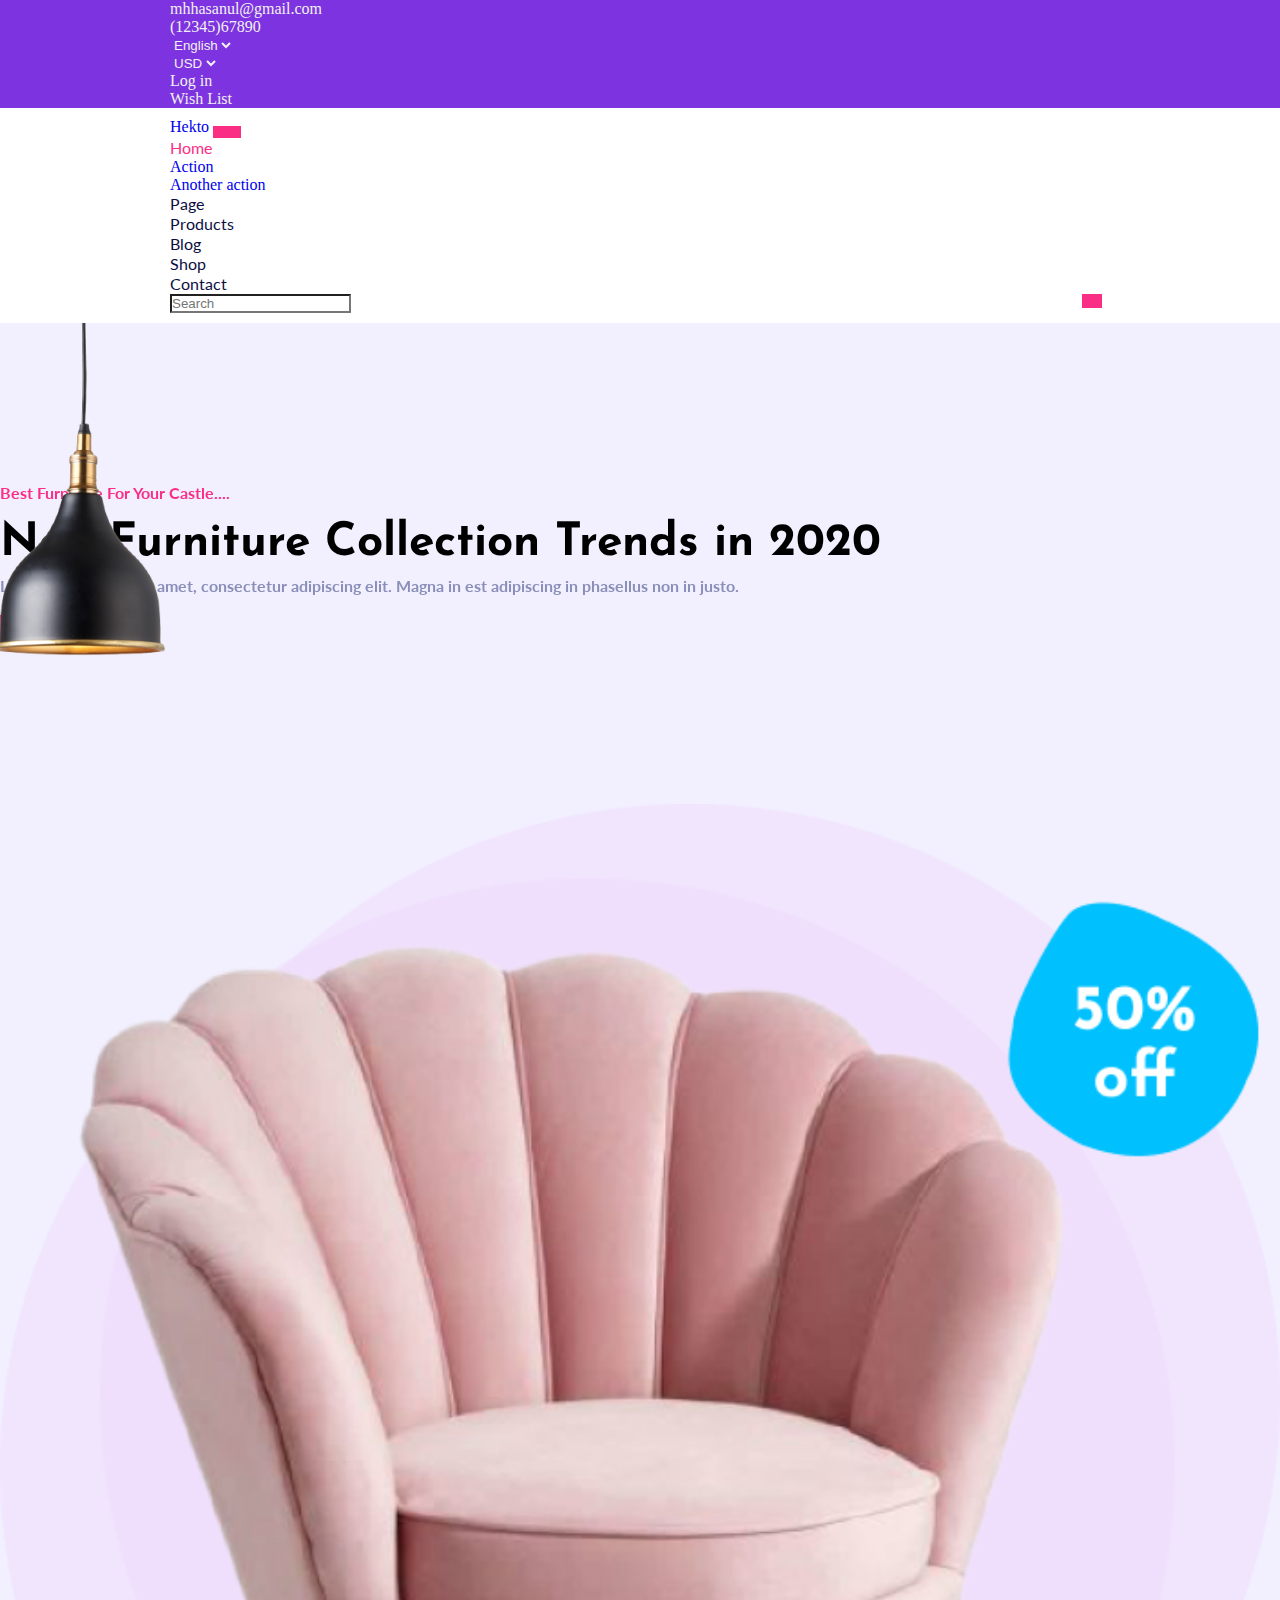
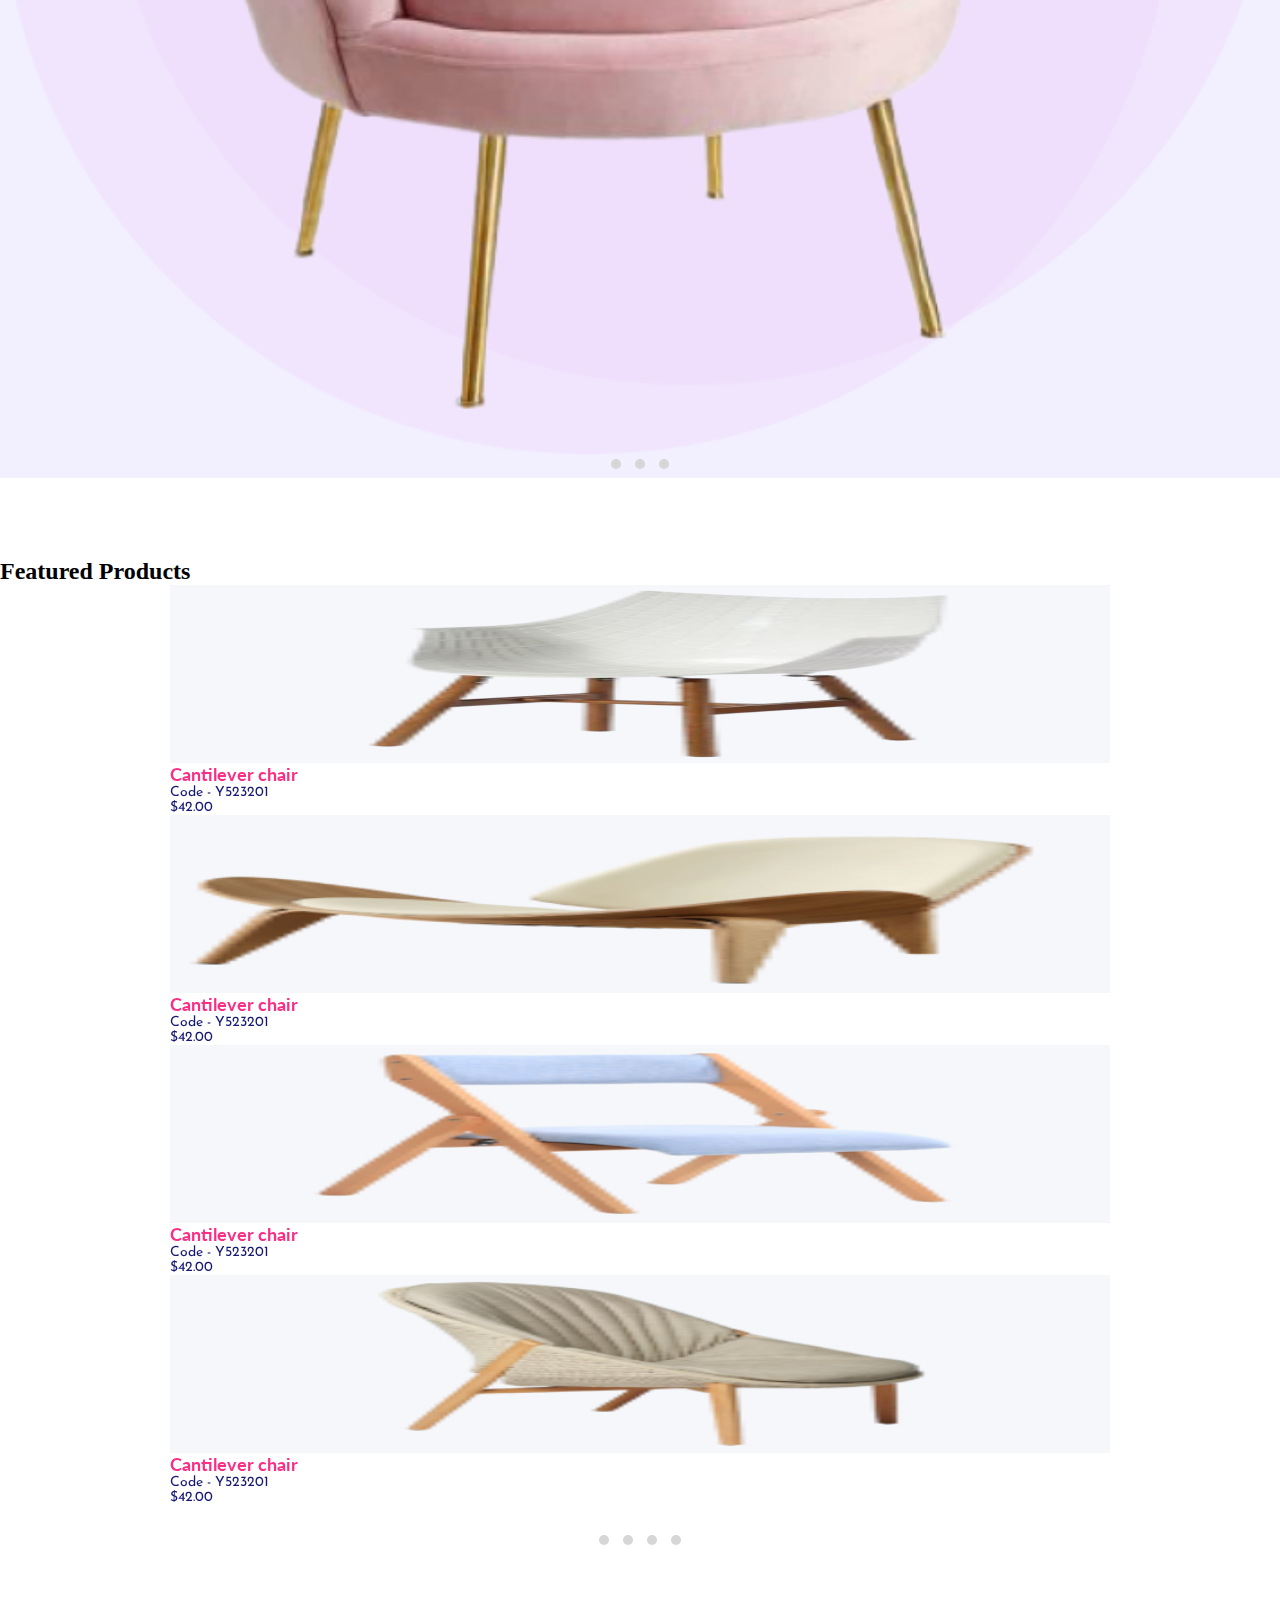
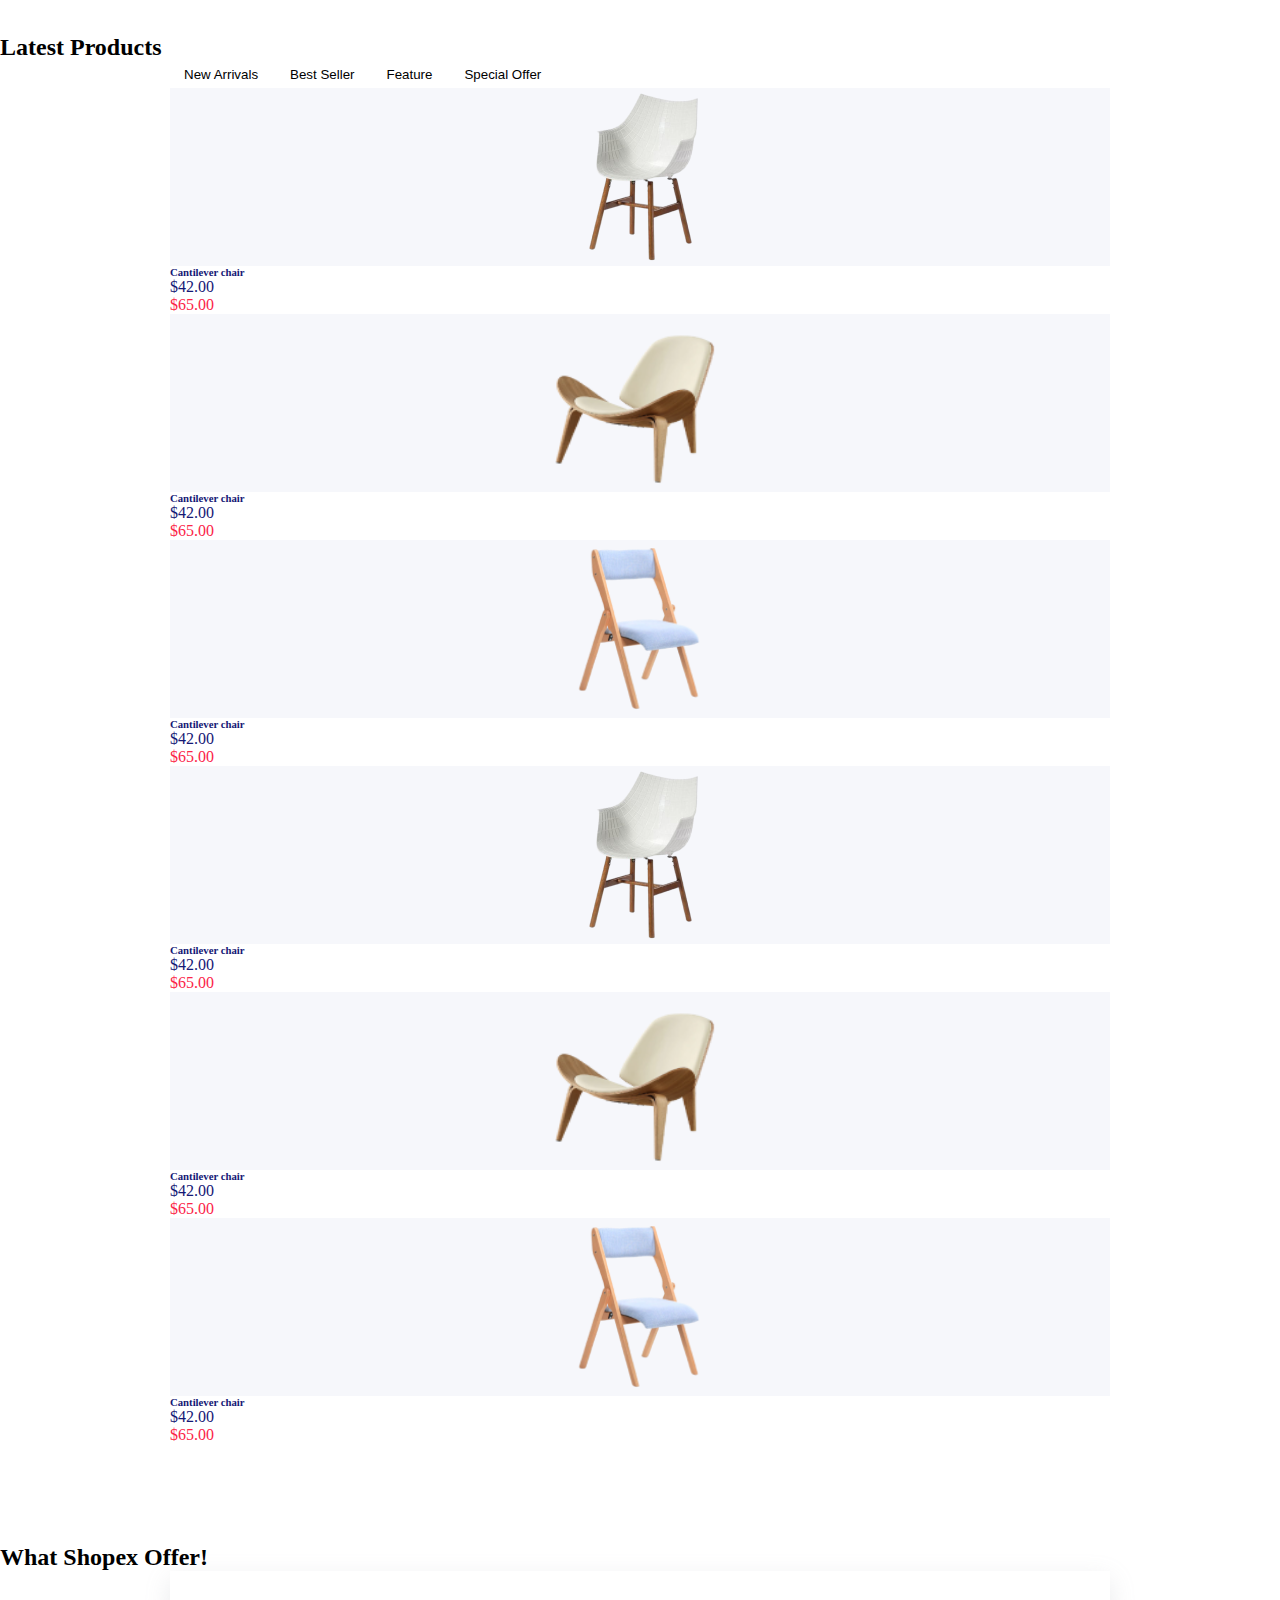
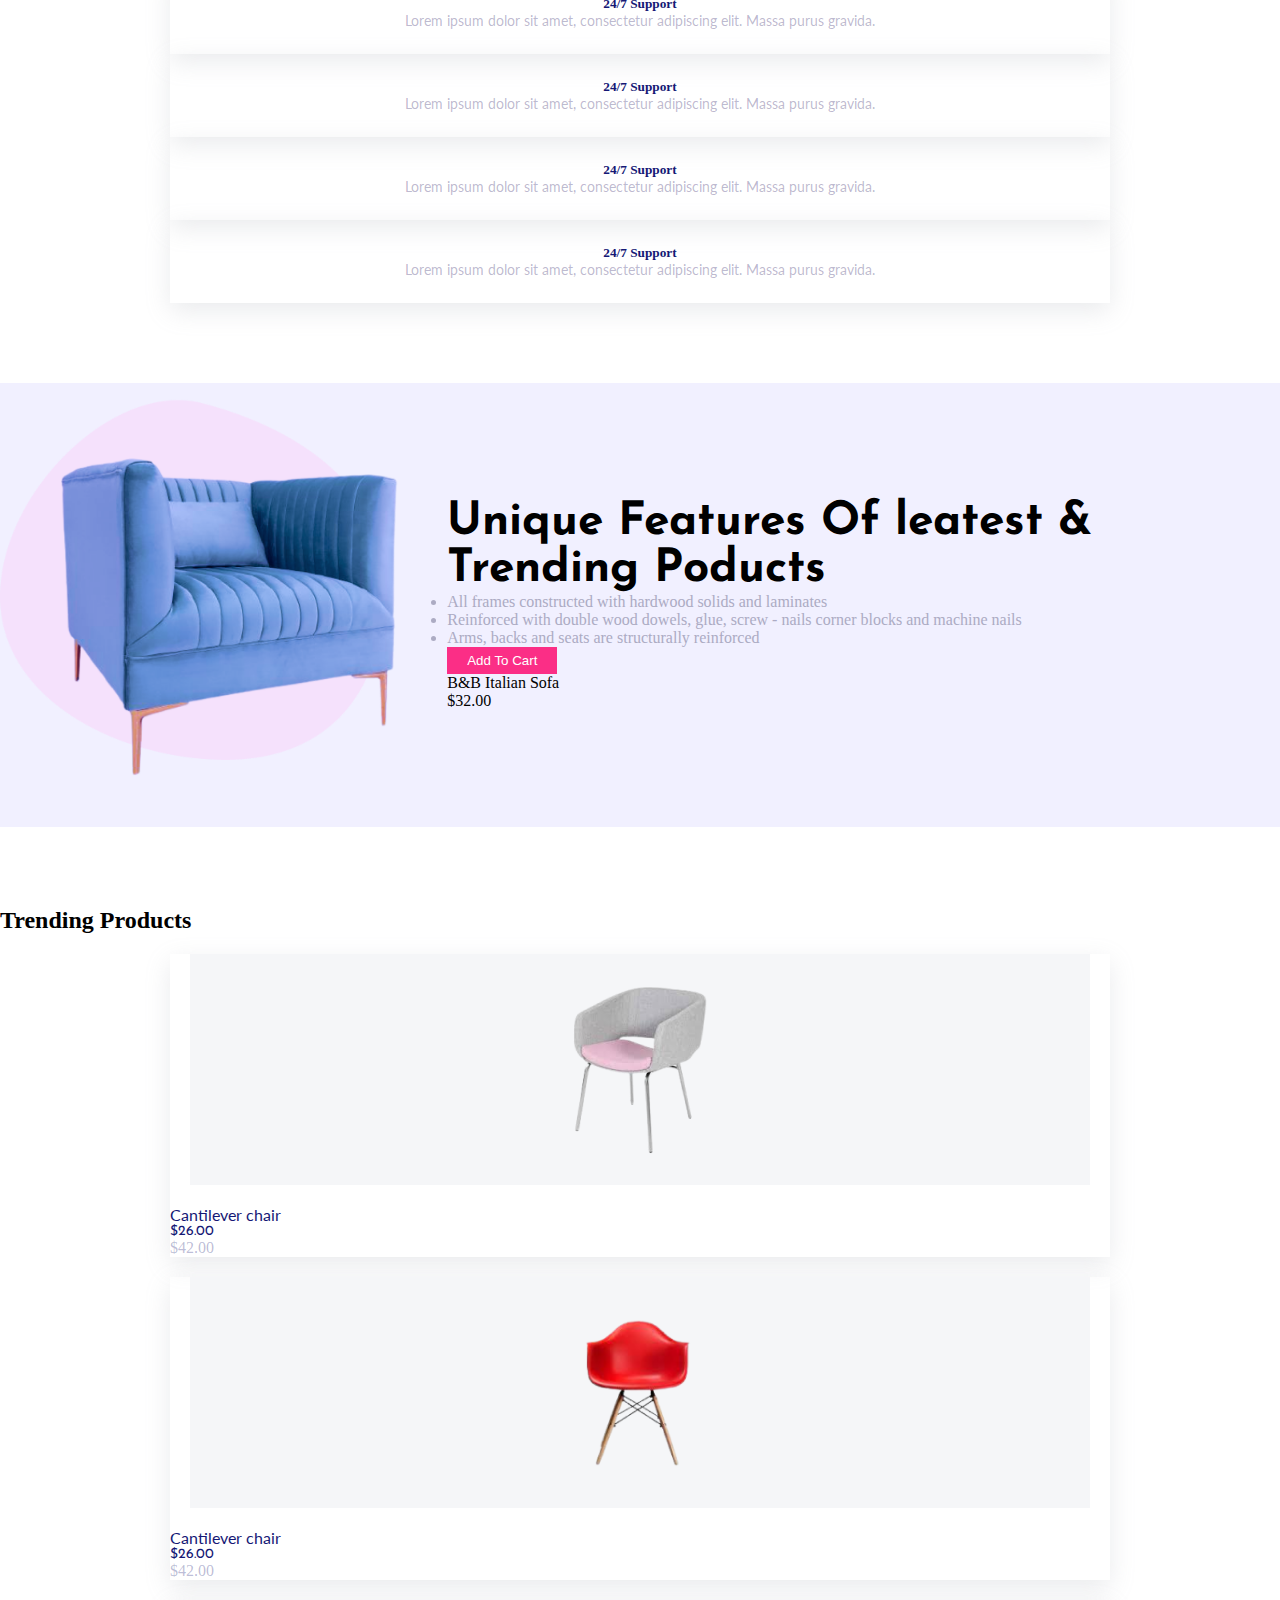
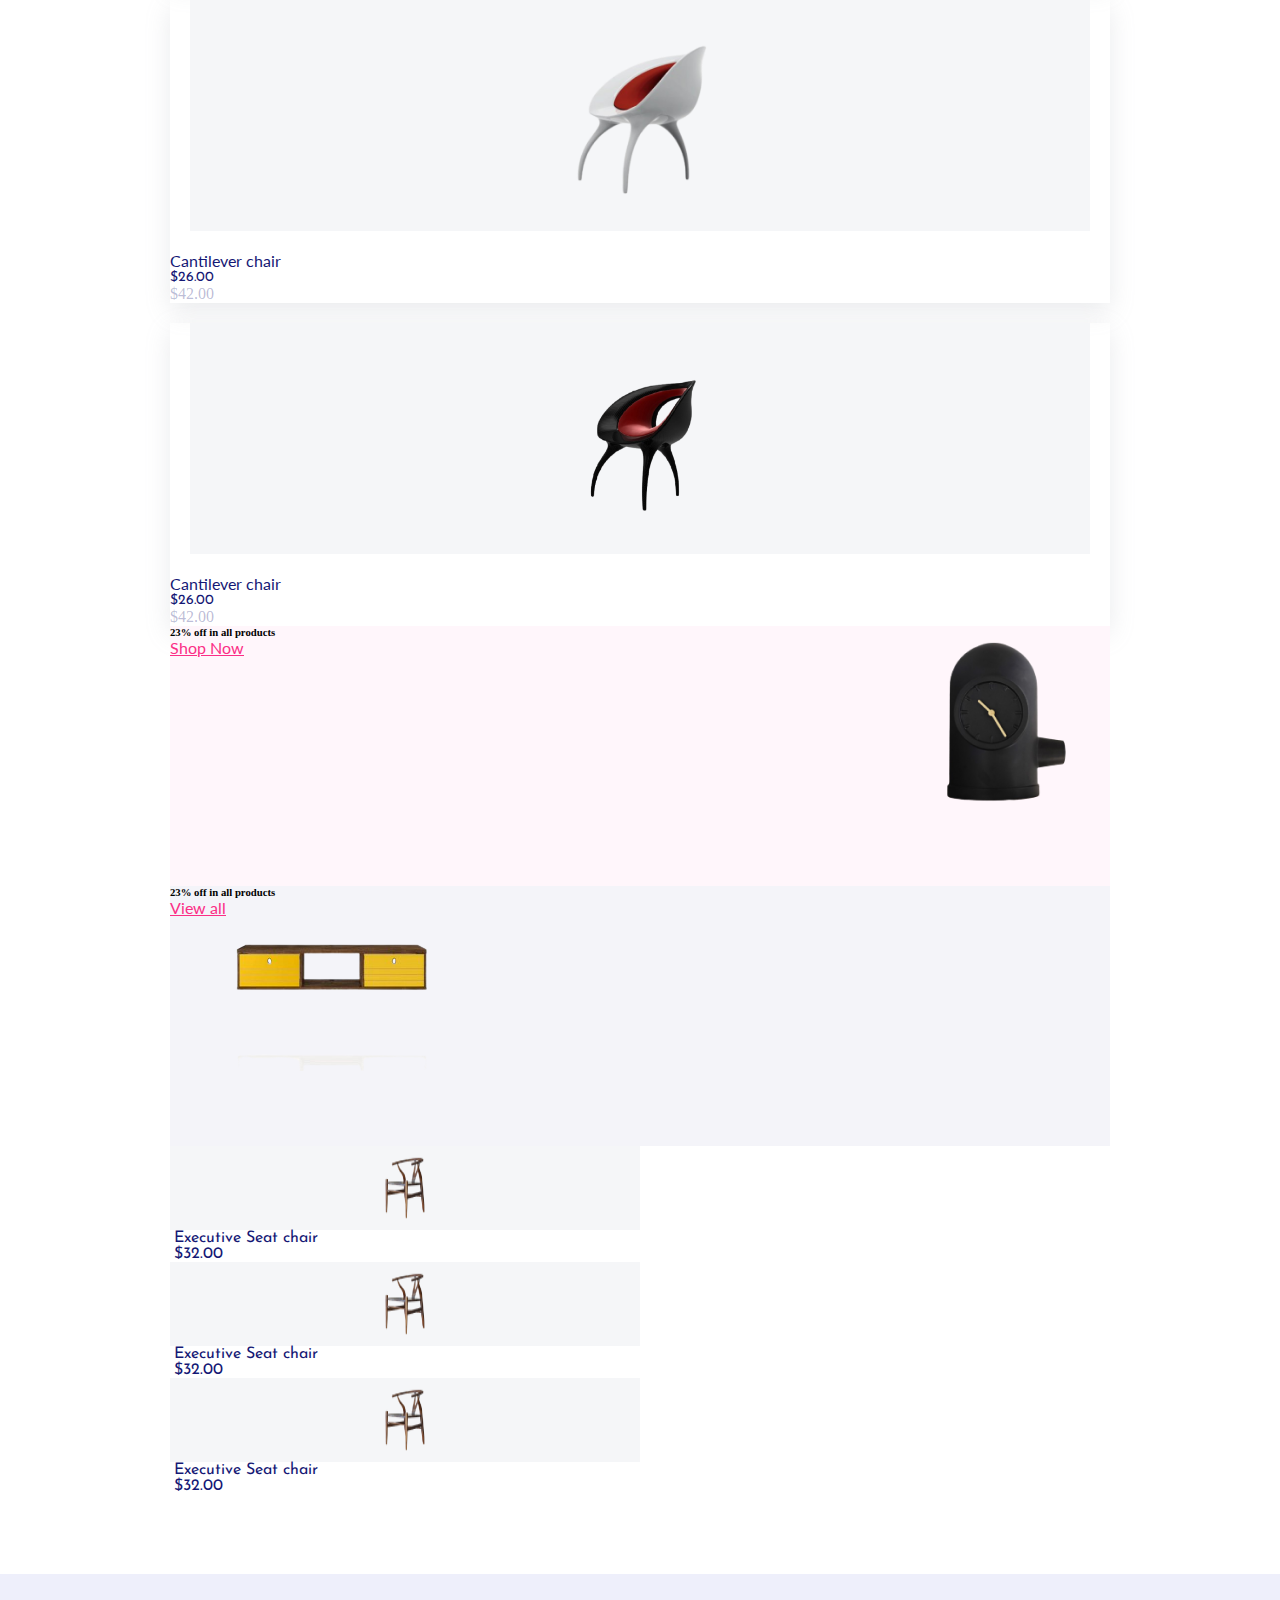
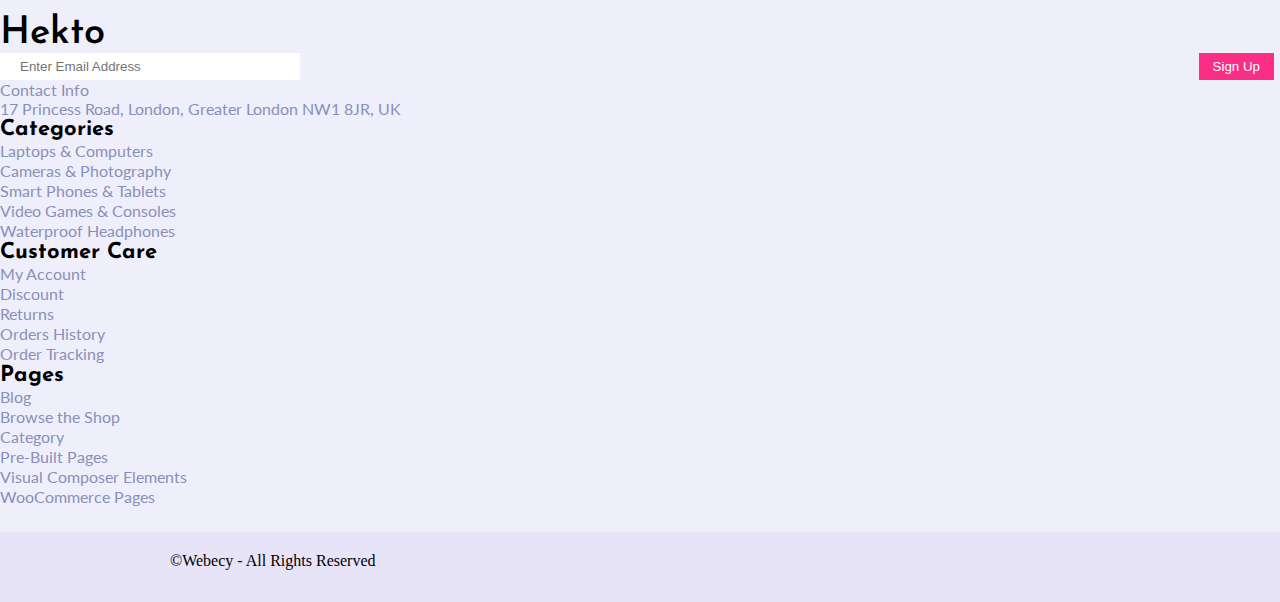
==== index.html @ 002803f2 "m" ====
<!DOCTYPE html>
<html lang="en">
  <head>
    <meta charset="UTF-8" />
    <meta http-equiv="X-UA-Compatible" content="IE=edge" />
    <meta name="viewport" content="width=device-width, initial-scale=1.0" />
    <title>iNiLabs</title>
    <!-- Bootstrap -->
    <link
      href="https://cdn.jsdelivr.net/npm/bootstrap@5.2.1/dist/css/bootstrap.min.css"
      rel="stylesheet"
      integrity="sha384-iYQeCzEYFbKjA/T2uDLTpkwGzCiq6soy8tYaI1GyVh/UjpbCx/TYkiZhlZB6+fzT"
      crossorigin="anonymous"
    />
    <link rel="stylesheet" href="css/owl.carousel.min.css">
    <!-- Font awesome -->
    <link
      rel="stylesheet"
      href="https://cdnjs.cloudflare.com/ajax/libs/font-awesome/6.2.0/css/all.min.css"
      integrity="sha512-xh6O/CkQoPOWDdYTDqeRdPCVd1SpvCA9XXcUnZS2FmJNp1coAFzvtCN9BmamE+4aHK8yyUHUSCcJHgXloTyT2A=="
      crossorigin="anonymous"
      referrerpolicy="no-referrer"
    />
    <!-- Custom CSS -->
    <link rel="stylesheet" href="css/common.css" />
    <link rel="stylesheet" href="css/style.css" />
    <link rel="stylesheet" href="css/responsive.css" />
  </head>
  <!-- Header Start -->
    <header id="top-nav" >
      <div class="top-section " >
        <div class="container">
          <div class="row">
            <div class="top-nav d-flex justify-content-around mt-2 ph">
              <div class="top-contact d-flex">
                <div class="email me-5 ">
                  <i class="fa-solid fa-envelope me-2"></i>
                  <span>mhhasanul@gmail.com</span>
                </div>
                <div class="phone">
                  <i class="fa-solid fa-phone me-2"></i>
                  <span>(12345)67890</span>
                </div>
              </div>
              <div class="top-left d-flex">
                  <li>
                    <select name="lang" id="lang">
                      <option value="eng">English</option>
                      <option value="bangla">Bangla</option>
                    </select>
                   </li>
                 <li> 
                  <select name="currency" id="currency">
                    <option value="usd">USD</option>
                    <option value="tk">TK</option>
                 </select>
                </li>
                <li><a href="#">Log in<i class="fa-solid fa-user ps-2"></i></a></li>
                <li><a href="#">Wish List<i class="fa-solid fa-heart ps-2"></i></a></li>
                <li><a href="#"><i class="fa-sharp fa-solid fa-cart-shopping"></i></a></li>
              </div>
            </div>
          </div>
        </div>
      </div>
      <div class="container">
        <nav class="navbar navbar-expand-lg " >
          <div class="container">
            <a class="navbar-brand pe-5" href="#">Hekto</a>
            <button
              class="navbar-toggler"
              type="button"
              data-bs-toggle="collapse"
              data-bs-target="#navbarSupportedContent"
              aria-controls="navbarSupportedContent"
              aria-expanded="false"
              aria-label="Toggle navigation"
            >
              <span class="navbar-toggler-icon"></span>
            </button>
            <div class="collapse navbar-collapse" id="navbarSupportedContent">
              <ul class="navbar-nav me-auto mb-2 mb-lg-0">
                <li class="nav-item dropdown">
                  <a
                    class="nav-link dropdown-toggle active"
                    href="#"
                    role="button"
                    data-bs-toggle="dropdown"
                    aria-expanded="false"
                    aria-current="page"
                  >
                    Home
                  </a>
                  <ul class="dropdown-menu">
                    <li><a class="dropdown-item" href="#">Action</a></li>
                    <li>
                      <a class="dropdown-item" href="#">Another action</a>
                    </li>
                  </ul>
                </li>
                <li class="nav-item">
                  <a class="nav-link" href="#">Page</a>
                </li>
                <li class="nav-item">
                  <a class="nav-link">Products</a>
                </li>
                <li class="nav-item">
                  <a class="nav-link" href="#">Blog</a>
                </li>
                <li class="nav-item">
                  <a class="nav-link">Shop</a>
                </li>
                <li class="nav-item">
                  <a class="nav-link">Contact</a>
                </li>
              </ul>
              <form class="d-flex search-box" role="search" >
                <input
                class="form-control me-2"
                type="search"
                placeholder="Search"
                aria-label="Search"
              />
              <div class="search-icon">
                <i class="fa-solid fa-magnifying-glass"></i>
              </div>
              </form>
            </div>
          </div>
        </nav>
      </div>
    </header>
   <!-- Banner Section Start -->
    <section class="banner-section pb-5">
      <div class="container">
        <div class="row">
          <div class="owl-one owl-carousel owl-theme">
            <div class="item">
              <div class="row">
                <div class="col-md-7">
                  <div class="banner-right">
                    <div class="row">
                      <div class="col-md-3">
                        <div class="right-img">
                          <img src="img/banner-light.png" alt="banner-light" class="img-responsive">
                        </div>
                      </div>
                      <div class="col-md-9">
                        <div class="right-content">
                          <div class="sub-heading">
                            <p>Best Furniture For Your Castle....</p>
                          </div>
                          <div class="banner-heading ">
                            <h2 >New Furniture Collection 
                            Trends in 2020</h2>
                          </div>
                          <div class="banner-text">
                            <p>
                            Lorem ipsum dolor sit amet, consectetur adipiscing elit. Magna in est adipiscing
                            in phasellus non in justo.
                          </p>
                          </div>
                            <button class="shop-now">Shop Now</button> 
                          </div> 
                      </div>
                    </div>
                  </div>
                </div>
                <div class="col-md-5">
                  <div class="banner-left pt-5">
                    <img src="img/sofa promotional header.png" alt="">
                  </div>
                </div>
              </div>
            </div>
            <div class="item">
              <div class="row">
                <div class="col-md-7">
                  <div class="banner-right">
                    <div class="row">
                      <div class="col-md-3">
                        <div class="right-img">
                          <img src="img/banner-light.png" alt="banner-light" class="img-responsive">
                        </div>
                      </div>
                      <div class="col-md-9">
                        <div class="right-content">
                          <div class="sub-heading">
                            <p>Best Furniture For Your Castle....</p>
                          </div>
                          <div class="banner-heading"><h2>New Furniture Collection 
                            Trends in 2020</h2></div>
                          <div class="banner-text">
                            <p>
                            Lorem ipsum dolor sit amet, consectetur adipiscing elit. Magna in est adipiscing
                            in phasellus non in justo.
                          </p>
                          </div>
                            <button class="shop-now">Shop Now</button> 
                        </div> 
                      </div>
                    </div>
                  </div>
                </div>
                <div class="col-md-5">
                  <div class="banner-left">
                    <img src="img/sofa promotional header.png" alt="">
                  </div>
                </div>
              </div>
            </div>
            <div class="item">
              <div class="row">
                <div class="col-md-7">
                  <div class="banner-right">
                    <div class="row">
                      <div class="col-md-3">
                        <div class="right-img">
                          <img src="img/banner-light.png" alt="banner-light" class="img-responsive">
                        </div>
                      </div>
                      <div class="col-md-9">
                        <div class="right-content">
                          <div class="sub-heading">
                            <p>Best Furniture For Your Castle....</p>
                          </div>
                          <div class="banner-heading"><h2>New Furniture Collection 
                            Trends in 2020</h2></div>
                          <div class="banner-text">
                            <p>
                            Lorem ipsum dolor sit amet, consectetur adipiscing elit. Magna in est adipiscing
                            in phasellus non in justo.
                          </p>
                          </div>
                            <button class="shop-now">Shop Now</button> 
                        </div> 
                      </div>
                    </div>
                  </div>
                </div>
                <div class="col-md-5">
                  <div class="banner-left">
                    <img src="img/sofa promotional header.png" alt="">
                  </div>
                </div>
              </div>
            </div>
          
        </div>
        </div>
      </div>
    </section>

    <!-- Feature Product -->
    <section class="feature-product">
      <div class="container">
        <div class="row">
          <h2 class="text-center mb-5">Featured Products</h2>
        </div>
        <div class="owl-two owl-carousel owl-theme ph">
          <div class="item">
            <div class="row">
              <div class="col-md-3 ">
                <div class="card">
               <div class="card-img">
                <img src="img/feature-1.png"  alt="feature" class="card-img-top" >
               </div>
               <div class="card-body text-center">
                <div class="card-text"> 
                  <h6>Cantilever chair</h6>
                  <p>Code - Y523201</p>
                  <p>$42.00</p>
                </div>
              </div>
              </div>
              </div>
              <div class="col-md-3 ">
                <div class="card">
                <div class="card-img">
                  <img src="img/feature-2.png" alt="feature" class="card-img-top" >
                </div>
                <div class="card-body text-center">
                  <div class="card-text"> 
                    <h6>Cantilever chair</h6>
                    <p>Code - Y523201</p>
                    <p>$42.00</p>
                  </div>
                </div>
               </div>
              </div>
              <div class="col-md-3 ">
              <div class="card">
              <div class="card-img">
                <img src="img/feature-3.png" alt="feature" class="card-img-top" >
              </div>
              <div class="card-body text-center">
                <div class="card-text"> 
                  <h6>Cantilever chair</h6>
                  <p>Code - Y523201</p>
                  <p>$42.00</p>
                </div>
              </div>
            </div>
              </div>
              <div class="col-md-3 ">
                <div class="card">
                <div class="card-img">
                  <img src="img/feature-4.png" alt="feature" class="card-img-top " >
                </div>
                <div class="card-body text-center">
                  <div class="card-text ">
                    <h6>Cantilever chair</h6>
                    <p>Code - Y523201</p>
                    <p>$42.00</p>
                  </div>
                </div>
              </div>
              </div>
            </div>
          </div>
          <div class="item">
            <div class="row">
            <div class="col-md-3 ">
              <div class="card">
             <div class="card-img">
              <img src="img/feature-1.png"  alt="feature" class="card-img-top" >
             </div>
             <div class="card-body text-center">
              <div class="card-text"> 
                <h6>Cantilever chair</h6>
                <p>Code - Y523201</p>
                <p>$42.00</p>
              </div>
            </div>
            </div>
           </div>
           <div class="col-md-3 ">
            <div class="card">
            <div class="card-img">
              <img src="img/feature-2.png" alt="feature" class="card-img-top" >
            </div>
            <div class="card-body text-center">
              <div class="card-text"> 
                <h6>Cantilever chair</h6>
                <p>Code - Y523201</p>
                <p>$42.00</p>
              </div>
            </div>
          </div>
         </div>
         <div class="col-md-3 ">
          <div class="card">
          <div class="card-img">
            <img src="img/feature-3.png" alt="feature" class="card-img-top" >
          </div>
          <div class="card-body text-center">
            <div class="card-text"> 
              <h6>Cantilever chair</h6>
              <p>Code - Y523201</p>
              <p>$42.00</p>
            </div>
          </div>
        </div>
       </div>
       <div class="col-md-3 ">
        <div class="card">
        <div class="card-img">
          <img src="img/feature-4.png" alt="feature" class="card-img-top " >
        </div>
        <div class="card-body text-center">
          <div class="card-text ">
            <h6>Cantilever chair</h6>
            <p>Code - Y523201</p>
            <p>$42.00</p>
          </div>
        </div>
      </div>
     </div>
          </div>
        </div>
          <div class="item">
            <div class="row">
              <div class="col-md-3 ">
                <div class="card">
              <div class="card-img">
                <img src="img/feature-1.png"  alt="feature" class="card-img-top" >
              </div>
              <div class="card-body text-center">
                <div class="card-text"> 
                  <h6>Cantilever chair</h6>
                  <p>Code - Y523201</p>
                  <p>$42.00</p></div>
                </div>
              </div>
              </div>
           <div class="col-md-3 ">
            <div class="card">
            <div class="card-img">
              <img src="img/feature-2.png" alt="feature" class="card-img-top" >
            </div>
            <div class="card-body text-center">
              <div class="card-text"> 
                <h6>Cantilever chair</h6>
                <p>Code - Y523201</p>
                <p>$42.00</p>
              </div>
            </div>
          </div>
         </div>
         <div class="col-md-3 ">
          <div class="card">
          <div class="card-img">
            <img src="img/feature-3.png" alt="feature" class="card-img-top" >
          </div>
          <div class="card-body text-center">
            <div class="card-text"> 
              <h6>Cantilever chair</h6>
              <p>Code - Y523201</p>
              <p>$42.00</p>
            </div>
          </div>
        </div>
       </div>
       <div class="col-md-3 ">
        <div class="card">
        <div class="card-img">
          <img src="img/feature-4.png" alt="feature" class="card-img-top " >
        </div>
        <div class="card-body text-center">
          <div class="card-text ">
            <h6>Cantilever chair</h6>
            <p>Code - Y523201</p>
            <p>$42.00</p>
          </div>
        </div>
      </div>
     </div>
      </div>
      </div>
          <div class="item">
            <div class="row">
            <div class="col-md-3 ">
              <div class="card">
             <div class="card-img">
              <img src="img/feature-1.png"  alt="feature" class="card-img-top" >
             </div>
             <div class="card-body text-center">
              <div class="card-text"> 
                <h6>Cantilever chair</h6>
                <p>Code - Y523201</p>
                <p>$42.00</p>
              </div>
            </div>
            </div>
           </div>
           <div class="col-md-3 ">
            <div class="card">
            <div class="card-img">
              <img src="img/feature-2.png" alt="feature" class="card-img-top" >
            </div>
            <div class="card-body text-center">
              <div class="card-text"> 
                <h6>Cantilever chair</h6>
                <p>Code - Y523201</p>
                <p>$42.00</p>
              </div>
            </div>
          </div>
         </div>
         <div class="col-md-3 ">
          <div class="card">
          <div class="card-img">
            <img src="img/feature-3.png" alt="feature" class="card-img-top" >
          </div>
          <div class="card-body text-center">
            <div class="card-text"> 
              <h6>Cantilever chair</h6>
              <p>Code - Y523201</p>
              <p>$42.00</p>
            </div>
          </div>
        </div>
       </div>
       <div class="col-md-3 ">
        <div class="card">
        <div class="card-img">
          <img src="img/feature-4.png" alt="feature" class="card-img-top " >
        </div>
        <div class="card-body text-center">
          <div class="card-text ">
            <h6>Cantilever chair</h6>
            <p>Code - Y523201</p>
            <p>$42.00</p>
          </div>
        </div>
      </div>
     </div>
    </div>
        </div>
        </div>
      </div>
    </section>
   
   <!-- Latest Product -->
   <section class="latest-product">
    <div class="container">
      <div class="row">
        <h2 class="text-center">Latest Products</h2>
      </div>
      <div class="row ph">
         <div class="filter text-center my-5">
          <button class="tab-1 change-btn">New Arrivals</button>
          <button class="tab-2 change-btn">Best Seller</button>
          <button class="tab-3 change-btn">Feature</button>
          <button class="tab-4 change-btn">Special Offer</button>
         </div>
          <div class="content-1">
            <div class="row">
              <div class="col-md-4">
                <div class="card">
                  <div class="card-img">
                    <img src="img/feature-1.png"  alt="feature" class="card-img-top" >
                  </div>
                  <div class="card-body d-flex justify-content-between"> 
                    <h6 >Cantilever chair</h6>
                    <div class="latest-price d-flex">
                      <p>$42.00</p>
                      <span class="ms-2"><p>$65.00</p></span>
                    </div>
                  </div>
              </div>
              </div>
              <div class="col-md-4">
                  <div class="card">
                    <div class="card-img">
                      <img src="img/feature-2.png" alt="feature" class="card-img-top" >
                    </div>
                    <div class="card-body d-flex justify-content-between"> 
                      <h6 >Cantilever chair</h6>
                      <div class="latest-price d-flex">
                        <p>$42.00</p>
                        <span class="ms-2"><p>$65.00</p></span>
                      </div>
                    </div>
                  </div>
              </div>
              <div class="col-md-4">
                  <div class="card">
                    <div class="card-img">
                      <img src="img/feature-3.png" alt="feature" class="card-img-top" >
                    </div>
                    <div class="card-body d-flex justify-content-between"> 
                      <h6 >Cantilever chair</h6>
                      <div class="latest-price d-flex">
                        <p>$42.00</p>
                        <span class="ms-2"><p>$65.00</p></span>
                      </div>
                    </div>
                  </div>
              </div>
            </div>
            <div class="row mt-3">
              <div class="col-md-4">
                <div class="card">
                  <div class="card-img">
                    <img src="img/feature-1.png"  alt="feature" class="card-img-top" >
                  </div>
                  <div class="card-body d-flex justify-content-between"> 
                    <h6 >Cantilever chair</h6>
                    <div class="latest-price d-flex">
                      <p>$42.00</p>
                      <span class="ms-2"><p>$65.00</p></span>
                    </div>
                  </div>
              </div>
              </div>
              <div class="col-md-4">
                  <div class="card">
                    <div class="card-img">
                      <img src="img/feature-2.png" alt="feature" class="card-img-top" >
                    </div>
                    <div class="card-body d-flex justify-content-between"> 
                      <h6 >Cantilever chair</h6>
                      <div class="latest-price d-flex">
                        <p>$42.00</p>
                        <span class="ms-2"><p>$65.00</p></span>
                      </div>
                    </div>
                  </div>
              </div>
              <div class="col-md-4">
                  <div class="card">
                    <div class="card-img">
                      <img src="img/feature-3.png" alt="feature" class="card-img-top" >
                    </div>
                    <div class="card-body d-flex justify-content-between"> 
                      <h6 >Cantilever chair</h6>
                      <div class="latest-price d-flex">
                        <p>$42.00</p>
                        <span class="ms-2"><p>$65.00</p></span>
                      </div>
                    </div>
                  </div>
              </div>
            </div>
          </div>
          <div class="content-2">
            <div class="row">
              <div class="col-md-4">
                <div class="card">
                  <div class="card-img">
                    <img src="img/feature-2.png"  alt="feature" class="card-img-top" >
                  </div>
                  <div class="card-body d-flex justify-content-between"> 
                    <h6 >Cantilever chair</h6>
                    <div class="latest-price d-flex">
                      <p>$42.00</p>
                      <span class="ms-2"><p>$65.00</p></span>
                    </div>
                  </div>
                </div>
              </div>
              <div class="col-md-4">
                <div class="card">
                  <div class="card-img">
                    <img src="img/feature-2.png" alt="feature" class="card-img-top" >
                  </div>
                  <div class="card-body d-flex justify-content-between"> 
                    <h6 >Cantilever chair</h6>
                    <div class="latest-price d-flex">
                      <p>$42.00</p>
                      <span class="ms-2"><p>$65.00</p></span>
                    </div>
                  </div>
                </div>
              </div>
              <div class="col-md-4">
              <div class="card">
                <div class="card-img">
                  <img src="img/feature-3.png" alt="feature" class="card-img-top" >
                </div>
                <div class="card-body d-flex justify-content-between"> 
                  <h6 >Cantilever chair</h6>
                  <div class="latest-price d-flex">
                    <p>$42.00</p>
                    <span class="ms-2"><p>$65.00</p></span>
                  </div>
                </div>
              </div>
              </div>
            </div>
            <div class="row mt-3">
              <div class="col-md-4">
                <div class="card">
                  <div class="card-img">
                    <img src="img/feature-2.png"  alt="feature" class="card-img-top" >
                  </div>
                  <div class="card-body d-flex justify-content-between"> 
                    <h6 >Cantilever chair</h6>
                    <div class="latest-price d-flex">
                      <p>$42.00</p>
                      <span class="ms-2"><p>$65.00</p></span>
                    </div>
                  </div>
                </div>
              </div>
              <div class="col-md-4">
                <div class="card">
                  <div class="card-img">
                    <img src="img/feature-2.png" alt="feature" class="card-img-top" >
                  </div>
                  <div class="card-body d-flex justify-content-between"> 
                    <h6 >Cantilever chair</h6>
                    <div class="latest-price d-flex">
                      <p>$42.00</p>
                      <span class="ms-2"><p>$65.00</p></span>
                    </div>
                  </div>
                </div>
              </div>
              <div class="col-md-4">
              <div class="card">
                <div class="card-img">
                  <img src="img/feature-3.png" alt="feature" class="card-img-top" >
                </div>
                <div class="card-body d-flex justify-content-between"> 
                  <h6 >Cantilever chair</h6>
                  <div class="latest-price d-flex">
                    <p>$42.00</p>
                    <span class="ms-2"><p>$65.00</p></span>
                  </div>
                </div>
              </div>
              </div>
            </div>
          </div>
          <div class="content-3">
            <div class="row">
              <div class="col-md-4">
                <div class="card">
                  <div class="card-img">
                    <img src="img/feature-2.png"  alt="feature" class="card-img-top" >
                  </div>
                  <div class="card-body d-flex justify-content-between"> 
                    <h6 >Cantilever chair</h6>
                    <div class="latest-price d-flex">
                      <p>$42.00</p>
                      <span class="ms-2"><p>$65.00</p></span>
                    </div>
                  </div>
                </div>
              </div>
              <div class="col-md-4">
                <div class="card">
                  <div class="card-img">
                    <img src="img/feature-2.png" alt="feature" class="card-img-top" >
                  </div>
                  <div class="card-body d-flex justify-content-between"> 
                    <h6 >Cantilever chair</h6>
                    <div class="latest-price d-flex">
                      <p>$42.00</p>
                      <span class="ms-2"><p>$65.00</p></span>
                    </div>
                  </div>
                </div>
              </div>
              <div class="col-md-4">
              <div class="card">
                <div class="card-img">
                  <img src="img/feature-3.png" alt="feature" class="card-img-top" >
                </div>
                <div class="card-body d-flex justify-content-between"> 
                  <h6 >Cantilever chair</h6>
                  <div class="latest-price d-flex">
                    <p>$42.00</p>
                    <span class="ms-2"><p>$65.00</p></span>
                  </div>
                </div>
              </div>
              </div>
            </div>
            <div class="row mt-3">
              <div class="col-md-4">
                <div class="card">
                  <div class="card-img">
                    <img src="img/feature-2.png"  alt="feature" class="card-img-top" >
                  </div>
                  <div class="card-body d-flex justify-content-between"> 
                    <h6 >Cantilever chair</h6>
                    <div class="latest-price d-flex">
                      <p>$42.00</p>
                      <span class="ms-2"><p>$65.00</p></span>
                    </div>
                  </div>
                </div>
              </div>
              <div class="col-md-4">
                <div class="card">
                  <div class="card-img">
                    <img src="img/feature-2.png" alt="feature" class="card-img-top" >
                  </div>
                  <div class="card-body d-flex justify-content-between"> 
                    <h6 >Cantilever chair</h6>
                    <div class="latest-price d-flex">
                      <p>$42.00</p>
                      <span class="ms-2"><p>$65.00</p></span>
                    </div>
                  </div>
                </div>
              </div>
              <div class="col-md-4">
              <div class="card">
                <div class="card-img">
                  <img src="img/feature-3.png" alt="feature" class="card-img-top" >
                </div>
                <div class="card-body d-flex justify-content-between"> 
                  <h6 >Cantilever chair</h6>
                  <div class="latest-price d-flex">
                    <p>$42.00</p>
                    <span class="ms-2"><p>$65.00</p></span>
                  </div>
                </div>
              </div>
              </div>
            </div>
          </div>
          <div class="content-4">
            <div class="row">
              <div class="col-md-4">
                <div class="card">
                  <div class="card-img">
                    <img src="img/feature-2.png"  alt="feature" class="card-img-top" >
                  </div>
                  <div class="card-body d-flex justify-content-between"> 
                    <h6 >Cantilever chair</h6>
                    <div class="latest-price d-flex">
                      <p>$42.00</p>
                      <span class="ms-2"><p>$65.00</p></span>
                    </div>
                  </div>
                </div>
              </div>
              <div class="col-md-4">
                <div class="card">
                  <div class="card-img">
                    <img src="img/feature-2.png" alt="feature" class="card-img-top" >
                  </div>
                  <div class="card-body d-flex justify-content-between"> 
                    <h6 >Cantilever chair</h6>
                    <div class="latest-price d-flex">
                      <p>$42.00</p>
                      <span class="ms-2"><p>$65.00</p></span>
                    </div>
                  </div>
                </div>
              </div>
              <div class="col-md-4">
              <div class="card">
                <div class="card-img">
                  <img src="img/feature-3.png" alt="feature" class="card-img-top" >
                </div>
                <div class="card-body d-flex justify-content-between"> 
                  <h6 >Cantilever chair</h6>
                  <div class="latest-price d-flex">
                    <p>$42.00</p>
                    <span class="ms-2"><p>$65.00</p></span>
                  </div>
                </div>
              </div>
              </div>
            </div>
            <div class="row mt-3">
              <div class="col-md-4">
                <div class="card">
                  <div class="card-img">
                    <img src="img/feature-2.png"  alt="feature" class="card-img-top" >
                  </div>
                  <div class="card-body d-flex justify-content-between"> 
                    <h6 >Cantilever chair</h6>
                    <div class="latest-price d-flex">
                      <p>$42.00</p>
                      <span class="ms-2"><p>$65.00</p></span>
                    </div>
                  </div>
                </div>
              </div>
              <div class="col-md-4">
                <div class="card">
                  <div class="card-img">
                    <img src="img/feature-2.png" alt="feature" class="card-img-top" >
                  </div>
                  <div class="card-body d-flex justify-content-between"> 
                    <h6 >Cantilever chair</h6>
                    <div class="latest-price d-flex">
                      <p>$42.00</p>
                      <span class="ms-2"><p>$65.00</p></span>
                    </div>
                  </div>
                </div>
              </div>
              <div class="col-md-4">
              <div class="card">
                <div class="card-img">
                  <img src="img/feature-3.png" alt="feature" class="card-img-top" >
                </div>
                <div class="card-body d-flex justify-content-between"> 
                  <h6 >Cantilever chair</h6>
                  <div class="latest-price d-flex">
                    <p>$42.00</p>
                    <span class="ms-2"><p>$65.00</p></span>
                  </div>
                </div>
              </div>
              </div>
            </div>
          </div>
        
        
      </div>
    </div>
  </section>
  <!--Offer Section-->
  <section class="offer-section">
    <div class="container">
      <div class="row">
        <h2 class="text-center mb-5">What Shopex Offer!</h2>
      </div>
      <div class="row ph">
        <div class="col-md-3">
          <div class="card">
            <div class="card-content">
              <div class="card-icon">
                <i class="fas fa-truck-moving"></i>
              </div>
              <div class="card-body service-text">
                  <h5>24/7 Support</h5>
                  <p>Lorem ipsum dolor sit amet, consectetur adipiscing elit. Massa purus gravida.</p>
              </div>
            </div>
          </div>
        </div>
        <div class="col-md-3">
          <div class="card">
            <div class="card-content">
              <div class="card-icon">
                <i class="fas fa-truck-moving"></i>
              </div>
              <div class="card-body service-text">
                  <h5>24/7 Support</h5>
                  <p>Lorem ipsum dolor sit amet, consectetur adipiscing elit. Massa purus gravida.</p>
              </div>
            </div>
          </div>
        </div>
        <div class="col-md-3">
          <div class="card">
            <div class="card-content">
              <div class="card-icon">
                <i class="fas fa-truck-moving"></i>
              </div>
              <div class="card-body service-text">
                  <h5>24/7 Support</h5>
                  <p>Lorem ipsum dolor sit amet, consectetur adipiscing elit. Massa purus gravida.</p>
              </div>
            </div>
          </div>
        </div>
        <div class="col-md-3">
          <div class="card">
            <div class="card-content">
              <div class="card-icon">
                <i class="fas fa-truck-moving"></i>
              </div>
              <div class="card-body service-text">
                  <h5>24/7 Support</h5>
                  <p>Lorem ipsum dolor sit amet, consectetur adipiscing elit. Massa purus gravida.</p>
              </div>
            </div>
          </div>
        </div>
      </div>
    </div>
  </section>

  <!-- Promotion Section -->
  <section class="promo-section">
   <div class="container">
    <div class="promo-banner">
      <div class="banner-img">
        <img src="img/promo-banner.png" alt="promo" class="img-fluid">
      </div>
      <div class="promo-content">
        <h2>Unique Features Of leatest &
          Trending Poducts</h2>
          <ul>
            <li>All frames constructed with hardwood solids and laminates</li>
            <li>Reinforced with double wood dowels, glue, screw - nails corner 
              blocks and machine nails</li>
            <li>Arms, backs and seats are structurally reinforced</li>
          </ul>
          <div class="shop-content d-flex mt-3">
            <button class="add-to-cart">Add To Cart</button>
            <div class="offer-item ms-3">
              <p >B&B Italian Sofa</p>
              <p>$32.00</p>
            </div>
          </div>
      </div>
    </div>
   </div>
  </section>

  <!-- Trending Product -->
  <section class="trending-products">
    <div class="container">
      <div class="row">
        <h2 class="text-center my-5">Trending Products</h2>
      </div>
      <div class="row ph">
        <div class="col-md-3">
          <div class="card card-shadow">
            <div class="trend-product">
              <img src="img/trend-1.png" alt="">
            </div>
            <div class="card-body text-center">
              <p class="text-color">Cantilever chair</p>
              <div class="trend-price d-flex justify-content-center">
                <span class="price-trend"><p>$26.00 </p></span>
                <span class="trent-price-original"><p>$42.00 </p></span>
              </div>
            </div>
          </div>
        </div>
        <div class="col-md-3">
          <div class="card card-shadow">
            <div class="trend-product">
              <img src="img/trend-2.png" alt="">
            </div>
            <div class="card-body text-center">
              <p class="text-color">Cantilever chair</p>
              <div class="trend-price d-flex justify-content-center">
                <span class="price-trend"><p>$26.00 </p></span>
                <span class="trent-price-original"><p>$42.00 </p></span>
              </div>
            </div>
          </div>
      </div>
        <div class="col-md-3">
          <div class="card card-shadow">
            <div class="trend-product">
              <img src="img/trend-3.png" alt="">
            </div>
            <div class="card-body text-center">
              <p class="text-color">Cantilever chair</p>
              <div class="trend-price d-flex justify-content-center">
                <span class="price-trend"><p>$26.00 </p></span>
                <span class="trent-price-original"><p>$42.00 </p></span>
              </div>
            </div>
          </div>
        </div>
        <div class="col-md-3">
          <div class="card card-shadow">
            <div class="trend-product">
              <img src="img/trend-4.png" alt="">
            </div>
            <div class="card-body text-center">
              <p class="text-color">Cantilever chair</p>
              <div class="trend-price d-flex justify-content-center">
                <span class="price-trend"><p>$26.00 </p></span>
                <span class="trent-price-original"><p>$42.00 </p></span>
              </div>
            </div>
          </div>
        </div>
      </div>
      <div class="row mt-5 ph">
        <div class="col-md-4">
          <div class="discount-product p-4">
            <h6>23% off in all products</h6>
           <div class="discount-shop ">
            <a href="#">Shop Now</a>
            <img src="img/shop-1.png" alt="">
           </div>
          </div>
        </div>
        <div class="col-md-4">
          <div class="all-discount p-4">
            <h6>23% off in all products</h6>
            <a href="#">View all</a>
            <img src="img/view-all.png" alt="">
          </div>
        </div>
        <div class="col-md-4">
          <a href="#">
            <div class="exclusive-product">
              <ul>
                <li>
                  <div class="exclusive-item d-flex align-items-center mb-1">
                    <div class="exclusive-img">
                      <img src="img/exclusive-1.png" alt="">
                    </div>
                   <div class="exclusive-des">
                    <p>Executive Seat chair</p>
                    <p>$32.00</p>
                   </div>
                  </div>
                </li>
                <li>
                  <div class="exclusive-item d-flex align-items-center mb-1">
                    <div class="exclusive-img">
                      <img src="img/exclusive-1.png" alt="">
                    </div>
                   <div class="exclusive-des">
                    <p>Executive Seat chair</p>
                    <p>$32.00</p>
                   </div>
                  </div>
                </li>
                <li>
                  <div class="exclusive-item d-flex align-items-center">
                    <div class="exclusive-img">
                      <img src="img/exclusive-1.png" alt="">
                    </div>
                   <div class="exclusive-des">
                    <p>Executive Seat chair</p>
                    <p>$32.00</p>
                   </div>
                  </div>
                </li>
              </ul>
            </div>
          </a>
        </div>
      </div>
    </div>
  </section>
  <!-- Footer Section -->
    <footer class="footer-section">
      <div class="container">
        <div class="row">
          <div class="col-md-3">
            <p class="mb-3 logo-text">Hekto</p>
            <div class="sign-up">
              <input type="text" placeholder="Enter Email Address" />
              <button class="button btn-signup">Sign Up</button>
              <p class="mt-2">Contact Info</p>
              <p>17 Princess Road, London, Greater London NW1 8JR, UK</p>
            </div>
          </div>
          <div class="col-md-3">
            <div class="footer-top-content ps-3">
              <h4>Categories</h4>
            <ul>
              <li><a href="#">Laptops & Computers</a></li>
              <li><a href="#">Cameras & Photography</a></li>
              <li><a href="#">Smart Phones & Tablets</a></li>
              <li><a href="#">Video Games & Consoles</a></li>
              <li><a href="#">Waterproof Headphones</a></li>
            </ul>
            </div>
          </div>
          <div class="col-md-3">
            <div class="footer-top-content ps-3">
              <h4>Customer Care</h4>
            <ul>
              <li><a href="#">My Account</a></li>
              <li><a href="#">Discount</a></li>
              <li><a href="#">Returns</a></li>
              <li><a href="#">Orders History</a></li>
              <li><a href="#">Order Tracking</a></li>
            </ul>
            </div>
          </div>
          <div class="col-md-3">
            <div class="footer-top-content ps-3">
              <h4>Pages</h4>
            <ul>
              <li><a href="#">Blog</a></li>
              <li><a href="#">Browse the Shop</a></li>
              <li><a href="#">Category</a></li>
              <li><a href="#">Pre-Built Pages</a></li>
              <li><a href="#">Visual Composer Elements</a></li>
              <li><a href="#">WooCommerce Pages</a></li>
            </ul>
            </div>
          </div>
        </div>
      </div>
    </footer>
    
    <div class="footer-bottom">
     <div class="container">
      <div class="row ph">
       <div class="footer-content">
        <div class="copyright">
          <p>©Webecy - All Rights Reserved</p>
        </div>
        <div class="social">
          <ul>
            <li><a href="#"></a><i class="fa-brands fa-facebook-f fb-icon"></i></a></li>
            <li><a href="#"><i class="fa-brands fa-youtube yt-icon"></i></a></li>
           </li><a href="#"><i class="fa-brands fa-twitter twit-icon"></i></a></li>
          </ul>
        </div>
       </div>
      </div>
     </div>
    </div>
    <script
      src="https://cdn.jsdelivr.net/npm/bootstrap@5.2.1/dist/js/bootstrap.bundle.min.js"
      integrity="sha384-u1OknCvxWvY5kfmNBILK2hRnQC3Pr17a+RTT6rIHI7NnikvbZlHgTPOOmMi466C8"
      crossorigin="anonymous"
    ></script>
    <script src="js/jquery.min.js"></script>
    <script src="js/owl.carousel.min.js"></script>
    <script src="js/script.js"></script>
    <script>
      $('.owl-one').owlCarousel({
    loop:true,
    margin:10,
    nav:true,
    responsive:{
        0:{
            items:1
        },
        576:{
            items:3
        },
        1000:{
            items:1
        }
    }
})
    </script>
    <script>
      $('.owl-two').owlCarousel({
    loop:true,
    margin:10,
    nav:true,
    autoplay:true,
    autoplayTimeout:5000,
    autoplayHoverPause:true,
    responsive:{
        0:{
            items:1
        },
        600:{
            items:1
        },
        1000:{
            items:1
        }
    }
})
    </script>
   
  </body>
</html>
---- css/common.css ----
*{
    margin:0;
    padding: 0;
    box-sizing: border-box;
}
ul, li{
    list-style: none;
    margin: 0;
    padding: 0;
}
.ph{
    padding: 0 170px;
}
a{
    text-decoration: none;
}
p{
    margin: 0;
    padding: 0;
}
img{
    width: 100%;
}
button{
    border: none;
    padding: 6px 14px;
    background-color:#FB2E86;
}
.logo-text{
    color:#000;
    font-family: 'Josefin Sans', sans-serif;
    font-size: 38px;
    font-weight:600;
}
.form-control {
    border-radius: 0;
    -webkit-border-radius: 0;
    -moz-border-radius: 0;
    -ms-border-radius: 0;
    -o-border-radius: 0;
}
.change-btn{
    background-color: #fff;
}
.owl-theme .owl-dots, .owl-theme .owl-nav {
    text-align: center;
    -webkit-tap-highlight-color: transparent;
}
.owl-theme .owl-dots .owl-dot span {
   
    width: 10px;
    height: 10px;
    margin: 5px 7px;
    background: #D6D6D6;
    display: block;
    -webkit-backface-visibility: visible;
    transition: opacity .2s ease;
    border-radius: 30px;
}


.owl-carousel .owl-nav button.owl-next, .owl-carousel .owl-nav button.owl-prev {
display: none;
}
/* section{
    padding: 40px 0;
} */
---- css/style.css ----
@import url('https://fonts.googleapis.com/css2?family=Alfa+Slab+One&family=Josefin+Sans:wght@100;200;300;400;500;600;700&family=Lato:ital,wght@0,100;0,300;0,400;0,700;0,900;1,400&family=Montserrat:ital,wght@0,100;0,200;0,300;0,400;0,500;0,600;0,700;0,800;1,300;1,400;1,500;1,600;1,700&display=swap');

/* 
font-family: 'Josefin Sans', sans-serif;
font-family: 'Lato', sans-serif;
*/

.top-contact{
    color: #F1F1F1;

}
.top-left select{
    background-color:transparent;
    color: #F1F1F1;
    border: 0;
}
.top-left li{
    padding-right: 12px;
}
.top-left li a{
    color: #F1F1F1;

}
.search-box {
    position: relative;
}
.search-icon{
    padding: 7px 10px;
    position: absolute;
    top: 0px;
    right: 8px;
    background: #FB2E86;
    font-size: 16px;
}
.search-icon i{
    color: #fff;
}
.top-section{
    min-height: 44px;
    background: #7E33E0;
}
.top-contact{
    width: 50%;
}
.navbar{
    padding: 10px 170px;
}
.nav-link{
   padding-right: 15px !important; 
   color:#0D0E43;
   font-family: 'Lato', sans-serif;
}
.navbar-nav .nav-link.active, .navbar-nav .show>.nav-link {
    color: #fb2e86 !important;
}
/* Banner Section CSS */
.banner-section{
    background-color: #F2F0FF;
    position: relative;
}
.after-scroll {
    position: sticky;
    top: 0;
    width: 100%;
    z-index: 99999;
  }
/* .banner-right{
    position: relative;
} */
.right-img{
    position: absolute;
    top: -10px;
    left: -110px;
}
.right-content{
    padding: 160px 0;
}
.right-content>.sub-heading p{
    color: #FB2E86;
    font-family: 'Lato', sans-serif;
    font-weight: Bold;
    font-size: 16px;
}
.right-content>.banner-heading h2{
    color: #000;
    font-family: 'Josefin Sans', sans-serif;
    font-size: 46px;
    font-weight: bold;
    line-height: 1.4;
    margin-top: 10px;
}
.right-content>.banner-text p{
    color: #8A8FB9;
    font-family: 'Lato', sans-serif;
    font-weight: Bold;
    font-size: 16px;
    margin-bottom: 20px;
}
.shop-now{
    color: #fff;
    font-family: 'Josefin Sans', sans-serif;
    font-size: 17px;
}

/* Feature Product CSS */
.feature-product{
    padding: 80px 0;
}
.card-img{
    background-color: #F6F7FB;
    display: flex;
    justify-content: center;
    
}
.card-img img{
    width: 178px;
    height: 178px;
    
}
.card-text h6{
    font-family: 'Lato', sans-serif;
    color: #FB2E86;
    font-size:18px;
}
.card-text p{
    color: #151875;
    font-family: 'Josefin Sans', sans-serif;
    font-size: 14px;
}
.feature-product .owl-theme .owl-dots {
    margin-top: 25px;
    text-align: center;
    -webkit-tap-highlight-color: transparent;
}
/* Latest Product */
.latest-product{
    padding: 0 0 60px;
}
.latest-product h6{
    color:#151875;
}
.latest-price p{
    color:#151875
}
.latest-price span p{
    color: #FB2448;

}

/* Offer */
.offer-section{
    padding: 40px 0 80px;
}
.offer-section .card{
    border:0;
    box-shadow:0px 8px 24px rgba(149, 157, 165, 0.2) ;
}
.card-content{
    padding: 25px 0;
    display: flex;
    align-items: center;
    flex-direction: column
}
.card-icon i{
    color: #FF6344;
    font-size: 22px;
}
.service-text{
    text-align: center;
}
.service-text h5{
    color: #151875;
}
.service-text p{
    color: #1A0B5B4D;
    font-family: 'Lato', sans-serif;
    font-size: 14px;

}
/* Promo Section CSS*/
.promo-section{
    background-color: #F1F0FF;
}
.promo-banner{
    display: flex;
    justify-content: space-evenly;
}
.promo-content{
    display: flex;
    flex-direction: column;
    justify-content: center
}
.promo-content h2{
    font-family: 'Josefin Sans', sans-serif;
    font-weight: 700;
    font-size:46px;
    

}
.promo-content ul li{
    list-style: disc;
    color: #ACABC3;

}
.card-shadow{
    border: none;
    border-radius: 0;
    box-shadow:0px 8px 24px rgba(149, 157, 165, 0.2) ;
}
.add-to-cart{
    padding: 6px 20px;
    color: #fff;
}
/* Tending */
.trending-products{
    padding: 80px 0;
}
.trend-product{
    background-color: #F5F6F8;
    display: flex;
    justify-content: center; 
    padding: 30px;
    margin: 20px;
}
.trend-product img{
    width: 171px;
    height: 171px;
}
.price-trend p{
    color:#151875;
    margin-right: 10px;
    font-family: 'Josefin Sans', sans-serif;
    font-size: 14px;
}
.trent-price-original p{
    color:#1518754D;
}
.text-color{
    color:#151875;
    font-family: 'Lato', sans-serif;
    font-size: 16px;
}
.discount-product{
    background-color: #FFF6FB;
    min-height: 260px;
}
.discount-shop{
    position: relative;
}
.discount-shop img{
    position: absolute;
    width: 213px;
    height: 207px;
    top: -22px;
    right: 0;
}
.all-discount{
    position: relative;
    background-color: #31208A0D;
    min-height: 260px;
}
.all-discount img{
    width: 209px;
    height: 173px;
    position: absolute;
}
.discount-product a, .all-discount a{
    color: #FB2E86;
    font-family: 'Lato', sans-serif;
    font-size: 16px;
    text-decoration: underline;

}
.exclusive-img{
    width: 50%;
    background-color: #F5F6F8;
    display: flex;
    justify-content: center;
}
.exclusive-item img{
    width: 64px;
    height:84px;
}
.exclusive-des{
    padding-left: 4px;
}
.exclusive-des p{
    color: #151875;
    font-family: 'Josefin Sans', sans-serif;
    font-size: 16px;
}
/* Footer CSS */
.footer-section{
    background-color: #EEEFFB;
    padding: 40px 0 25px;
    
 }
 .sign-up{
    position: relative;
    }
    .sign-up input{
        width: 300px;
        padding: 6px 20px;
        border: none;
        background: #fff;
    }
    .sign-up input:focus{
        outline: none;
    }
    .btn-signup{
        color: #fff;
        position: absolute;
        right: 6px;
    }
.sign-up p{
    font-family: 'Lato', sans-serif;
    font-size: 16px;
    color: #8A8FB9;
}
.footer-top-content h4{
    font-family: 'Josefin Sans', sans-serif;
    font-size:22px;
    color: #000;
}
.footer-top-content ul li a{
    font-family: 'Lato', sans-serif;
    font-size:16px;
    color: #8A8FB9
}
.footer-bottom{
    background-color: #E7E4F8;
    padding: 20px 0;
}
.footer-content{
    display: flex;
    justify-content: space-between;
}

 .social ul li{
    display: inline-block; 
}  
.twit-icon, .fb-icon, .yt-icon{
    color: #fff;
    margin-right: 10px;
    width: 30px;
    height: 30px;
    border-radius: 50%;
    text-align: center;
    line-height: 30px;
    font-size: 16px;
    background-color: #151875;
}
---- css/responsive.css ----
/* Small devices (landscape phones, 576px and up) */
@media (max-width: 576px) { 
    .top-section{
        display: none;
    }
    
    .navbar{
        padding: 10px 0;
    }
    .right-img {
        position: absolute;
        top: -30px;
        left: -15px;
    }
    .right-content {
        padding: 160px 14px 20px;
        margin-top: 110px;
    }
    .right-content>.banner-heading h2 {
        font-size: 20px;  
    }
    
    .ph{
        padding: 0px;
    }
    .col-md-3, .col-md-4{
        margin-bottom: 10px;
    }
    .promo-banner {
        display: flex;
        flex-direction: column;
        padding: 22px 6px;
    }
    .promo-content h2 {
        padding: 0 10px;
        font-size: 20px;
    }
    .promo-content ul{
        padding: 0 16px;
    }
    .trending-products {
        padding: 40px 0;
    }
    .btn-signup {
        position: absolute;
        right: -3px;
        top: 0px;
    }
    .sign-up p {
        text-align: center;
    }
    .footer-top-content{
        text-align: center;
    }
    .footer-content {
        display: block;
       
    }
    .copyright {
        text-align: center;
    }
    .social{
        margin-top: 18px;
        text-align: center;
    }
}

/* Medium devices (tablets, 768px and up) */
/* @media (min-width: 768px) {  }
/* 
 Large devices (desktops, 992px and up) */
/* @media (min-width: 992px) {  }

 /* X-Large devices (large desktops, 1200px and up) */
/* @media (min-width: 1200px) { }

 /* XX-Large devices (larger desktops, 1400px and up) */
/* @media (min-width: 1400px) { } */ */ */ */
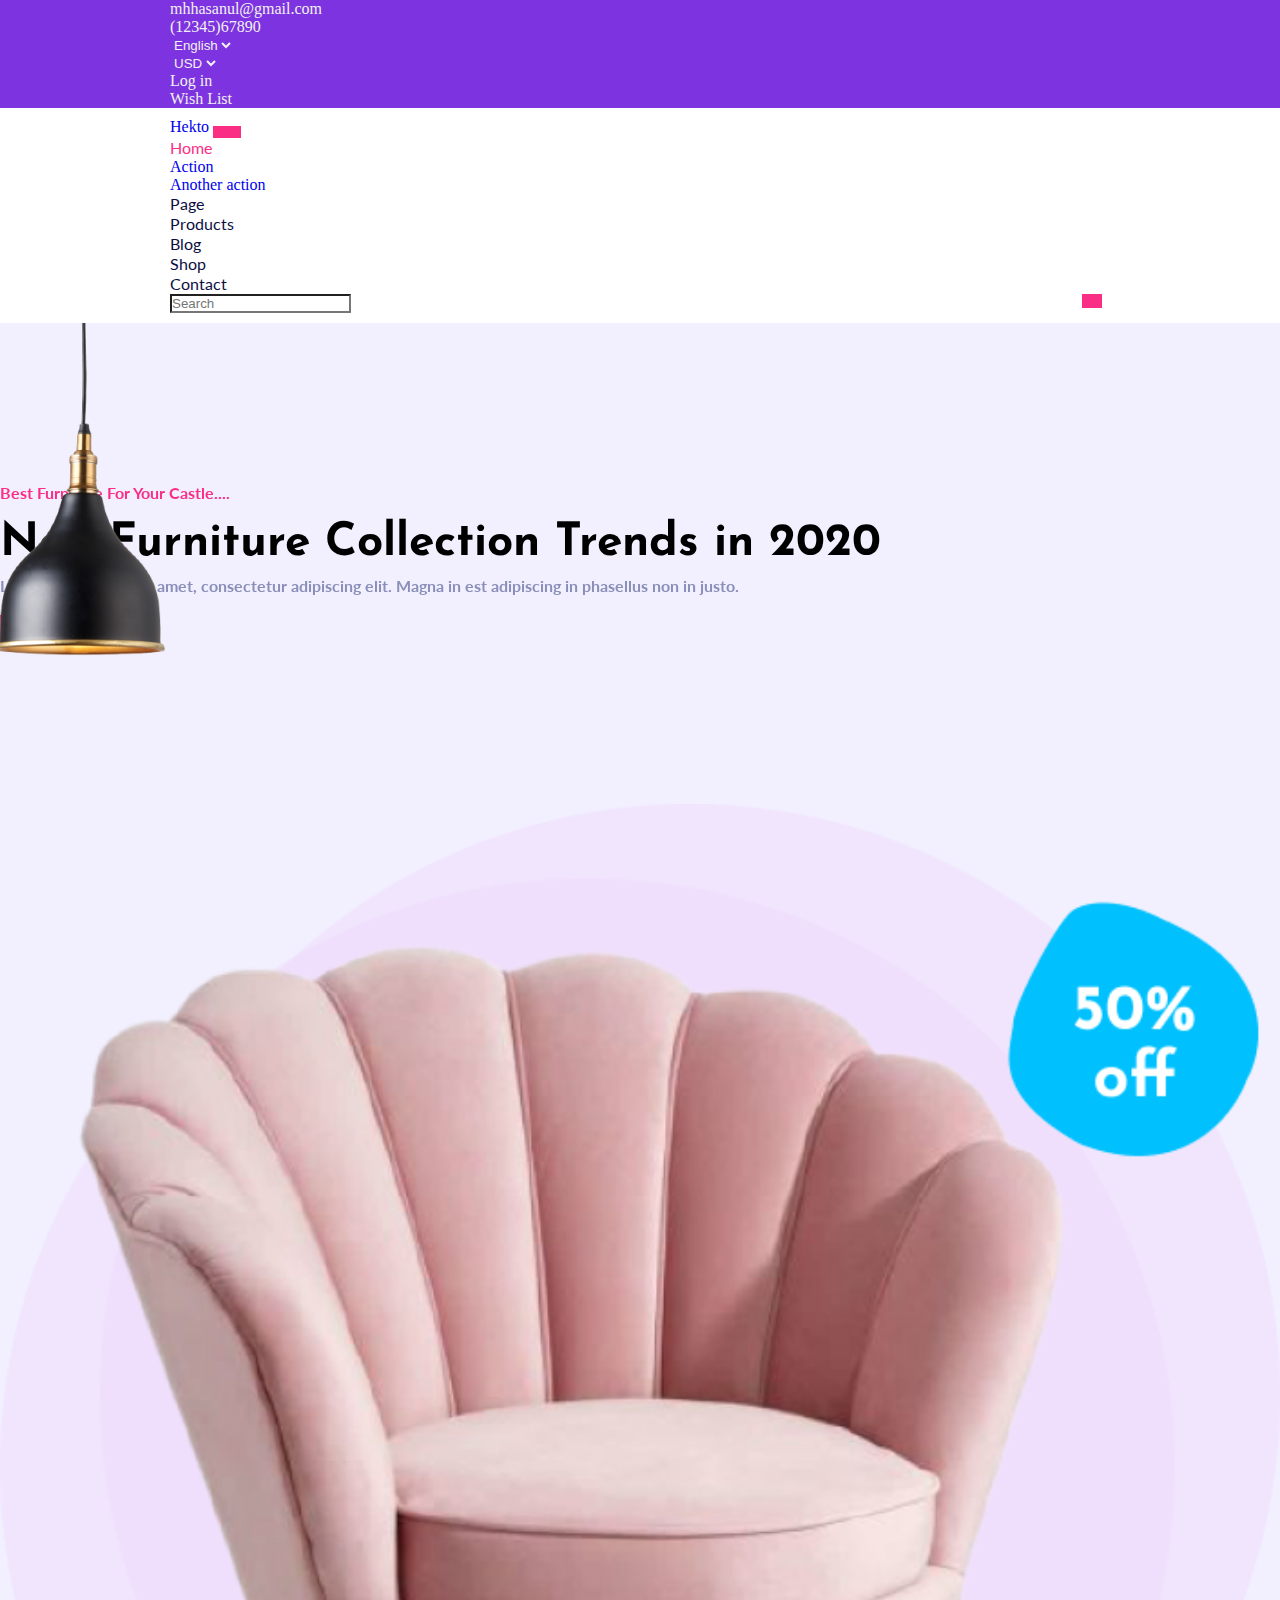
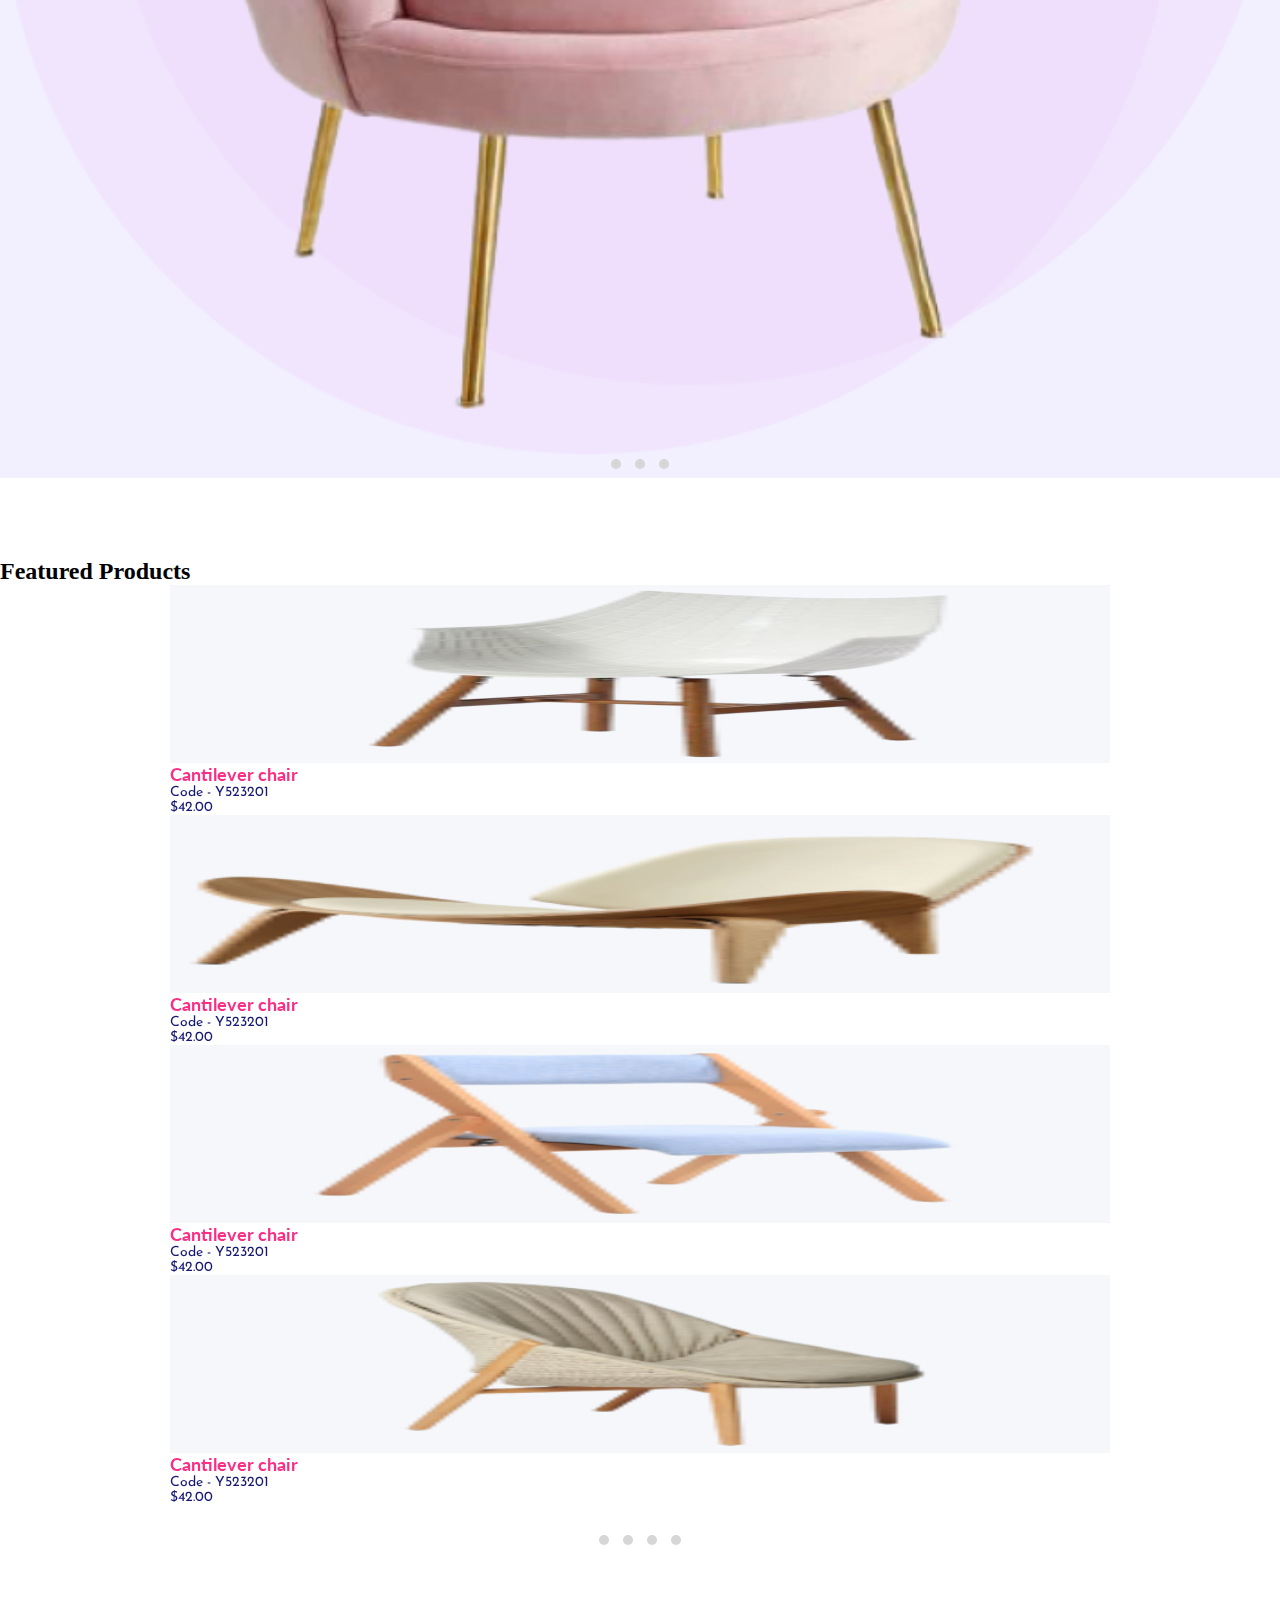
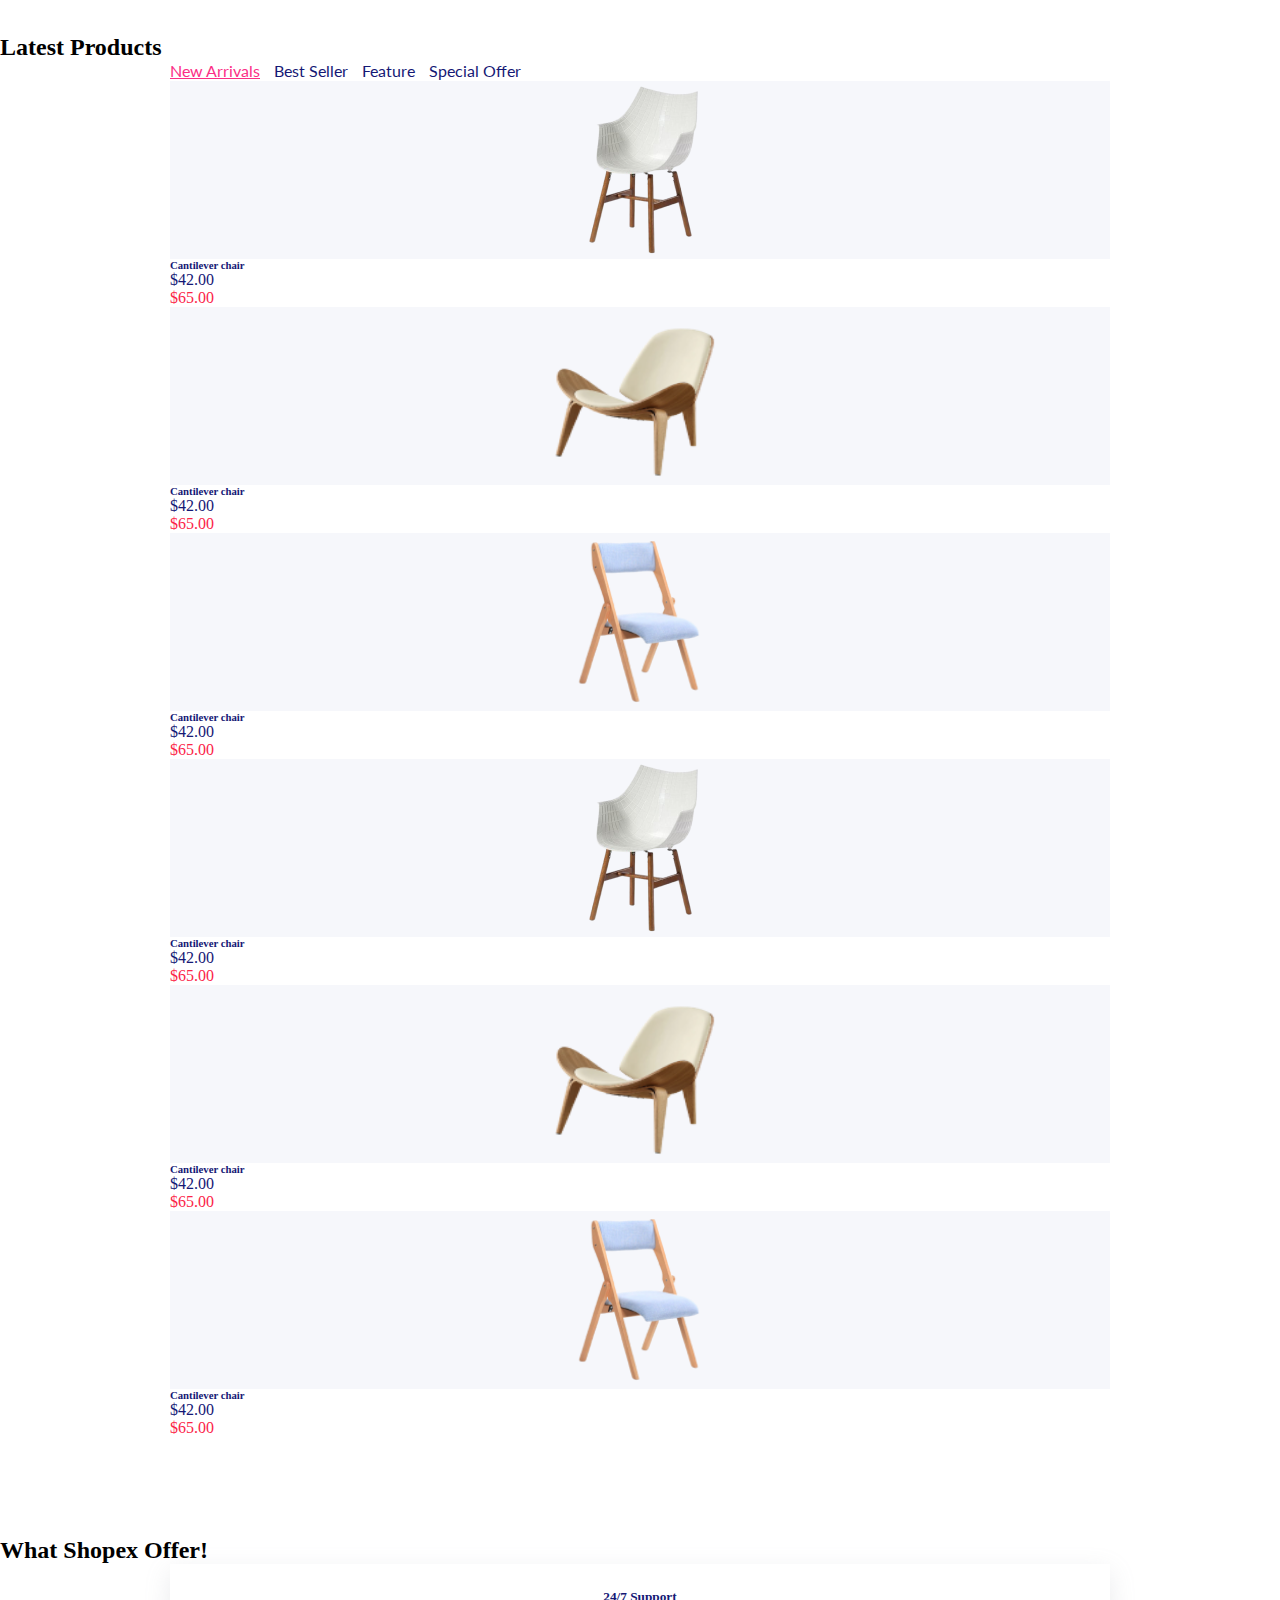
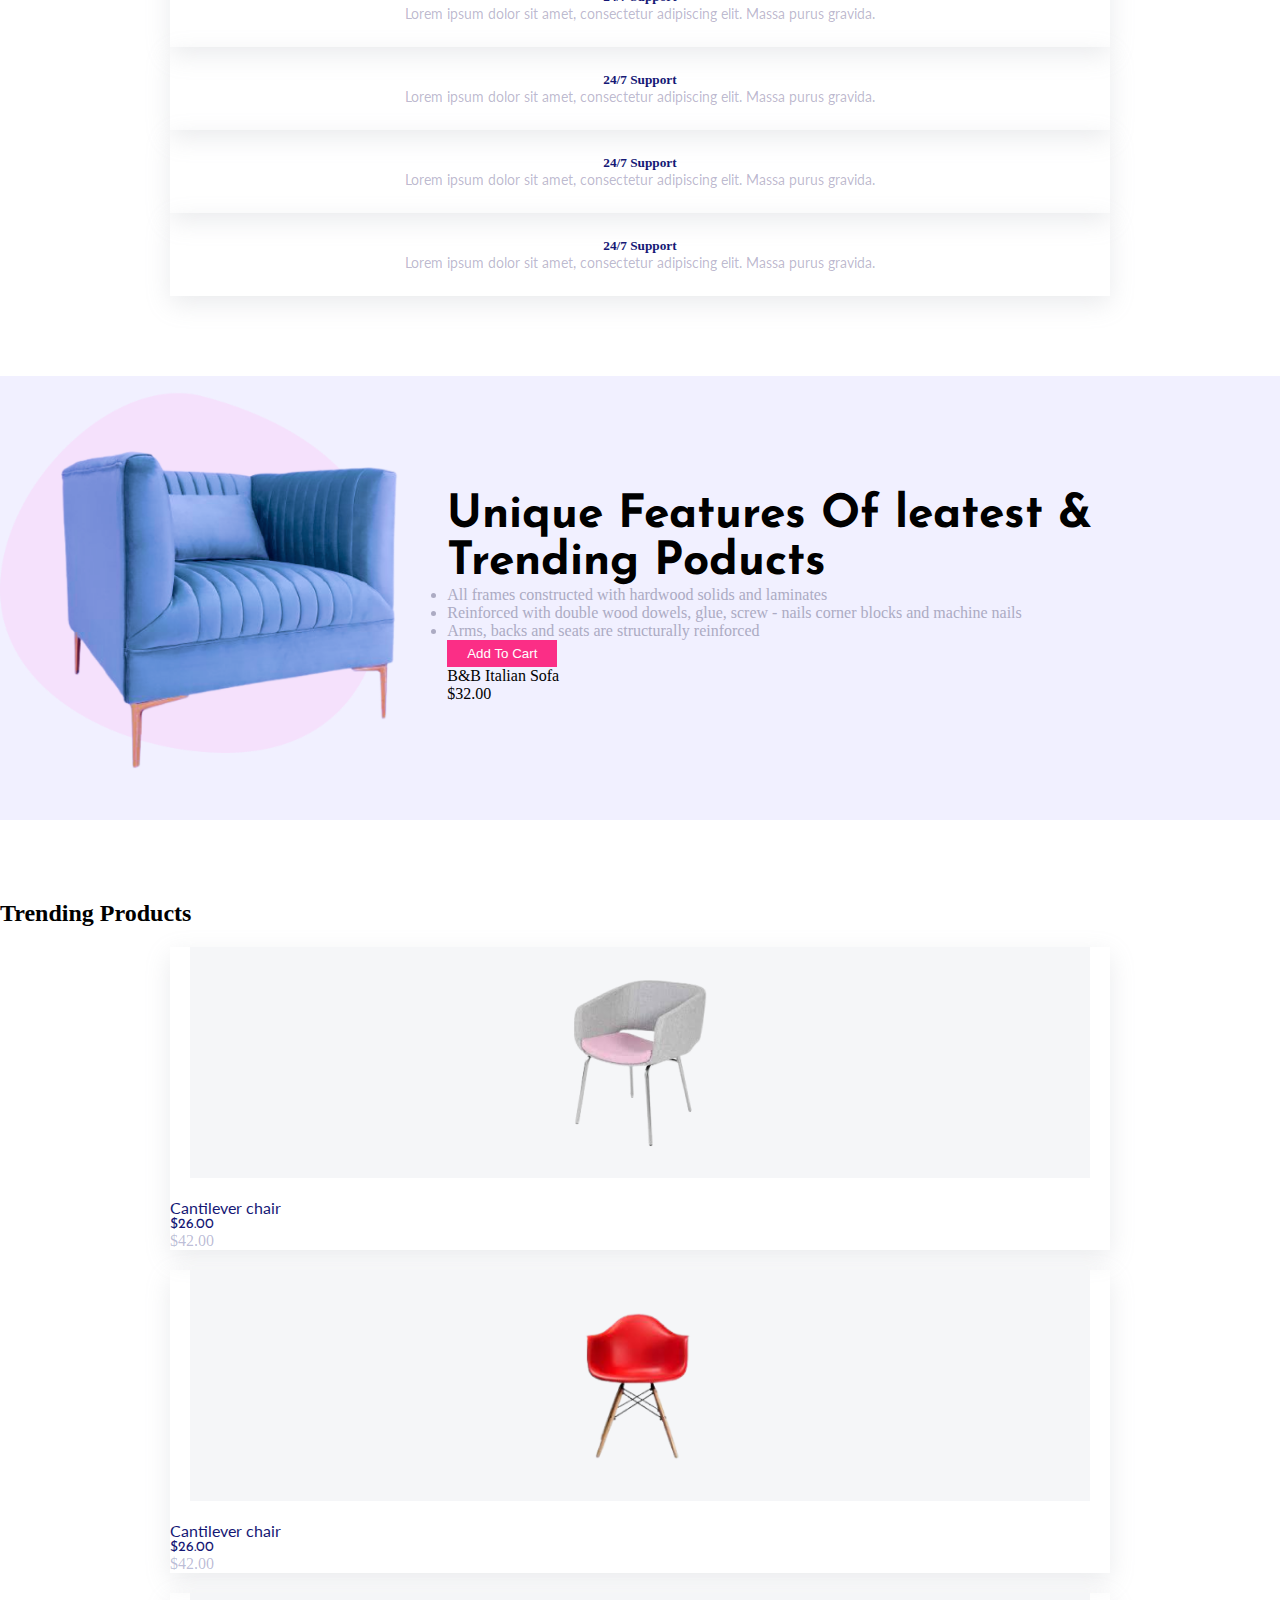
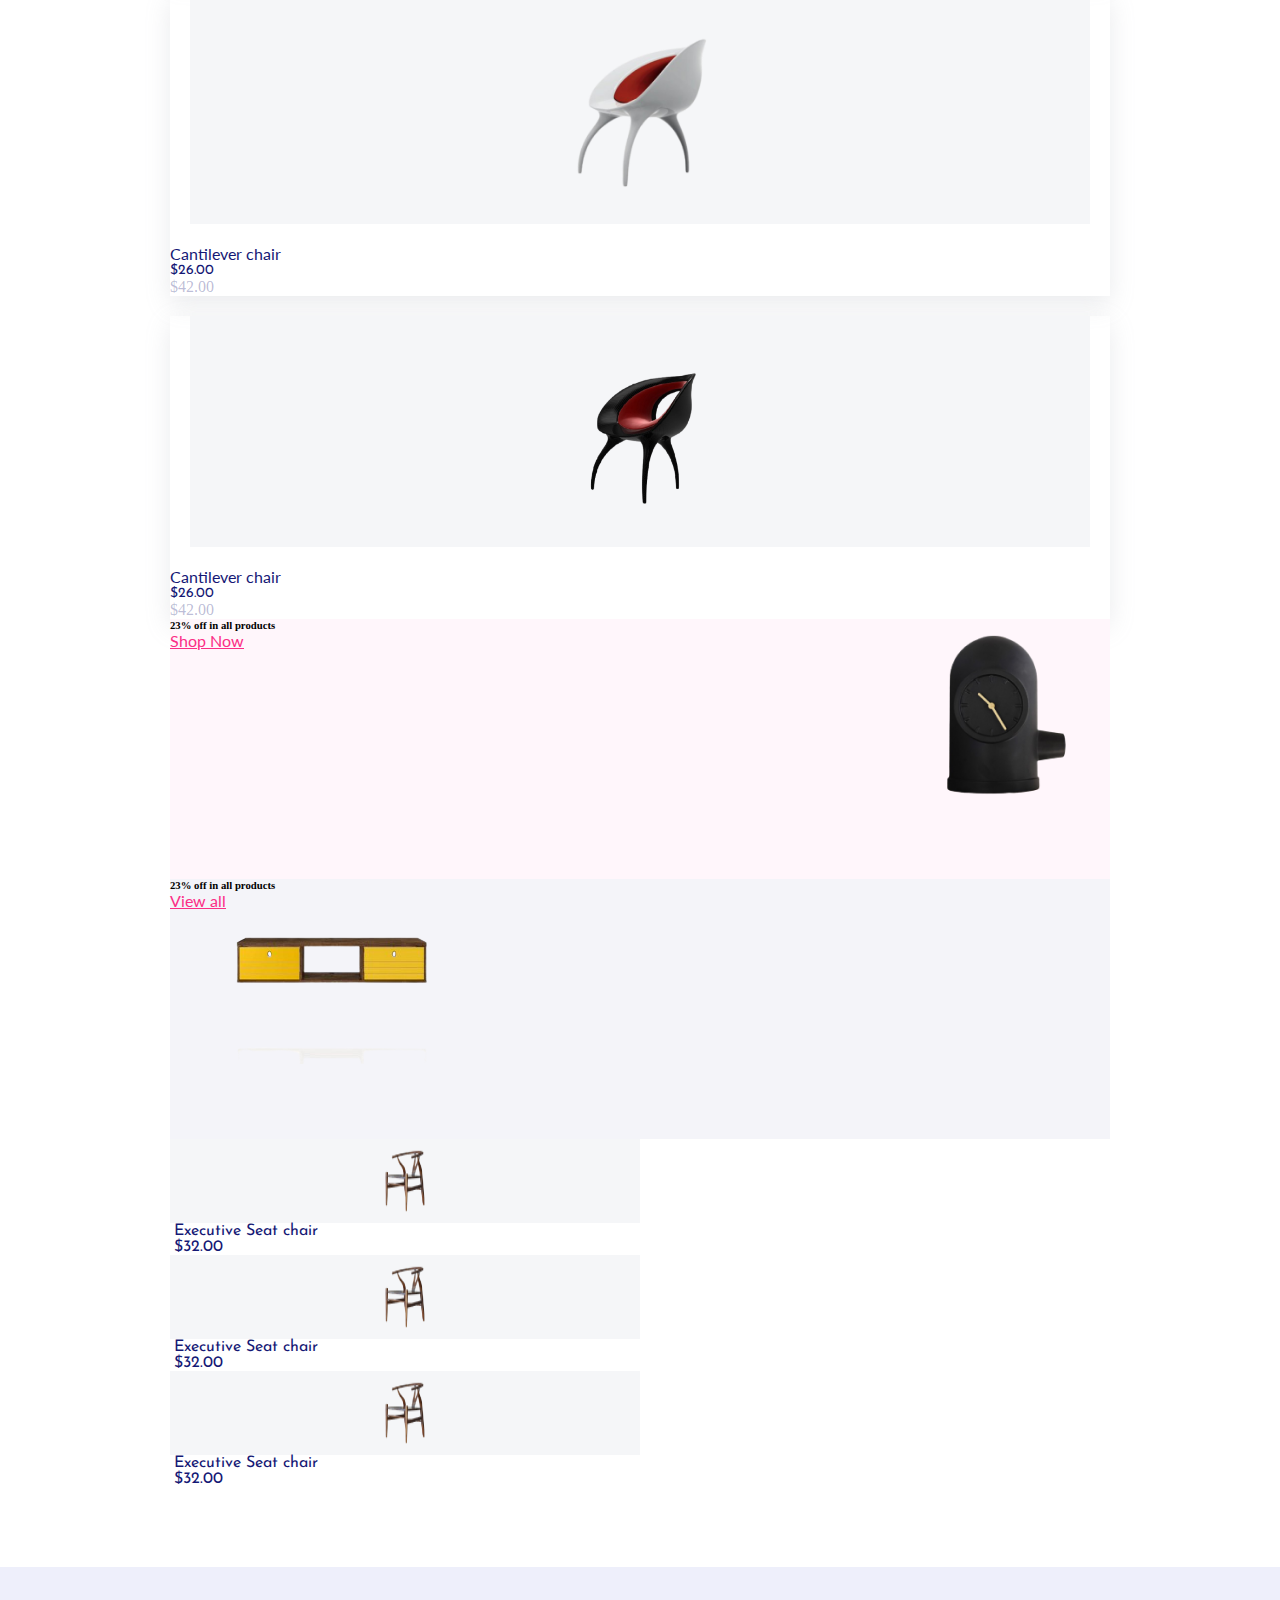
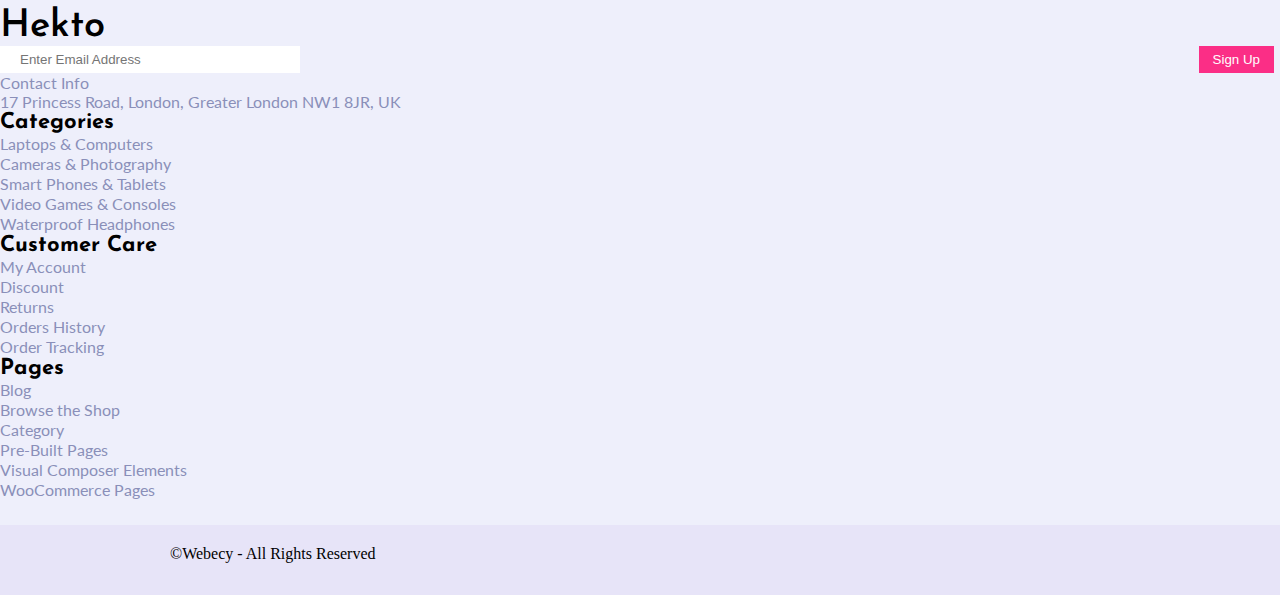
==== commit ca30d30d: "lt pd" ====
--- a/index.html
+++ b/index.html
@@ -509,10 +509,10 @@
       </div>
       <div class="row ph">
          <div class="filter text-center my-5">
-          <button class="tab-1 change-btn">New Arrivals</button>
-          <button class="tab-2 change-btn">Best Seller</button>
-          <button class="tab-3 change-btn">Feature</button>
-          <button class="tab-4 change-btn">Special Offer</button>
+          <a class="tab-1 ">New Arrivals</a>
+          <a class="tab-2 ">Best Seller</a>
+          <a class="tab-3 ">Feature</a>
+          <a class="tab-4 ">Special Offer</a>
          </div>
           <div class="content-1">
             <div class="row">
--- a/css/common.css
+++ b/css/common.css
@@ -40,9 +40,7 @@
     -ms-border-radius: 0;
     -o-border-radius: 0;
 }
-.change-btn{
-    background-color: #fff;
-}
+
 .owl-theme .owl-dots, .owl-theme .owl-nav {
     text-align: center;
     -webkit-tap-highlight-color: transparent;
--- a/css/style.css
+++ b/css/style.css
@@ -145,6 +145,17 @@
 .latest-price span p{
     color: #FB2448;
 
+}
+.latest-product a{
+    color: #151875;
+    padding-right: 10px;
+    cursor: pointer;
+    font-family: 'Lato', sans-serif;
+    font-size: 16px;
+}
+.act{
+    text-decoration: underline;
+    color: #FB2E86 !important;
 }
 
 /* Offer */
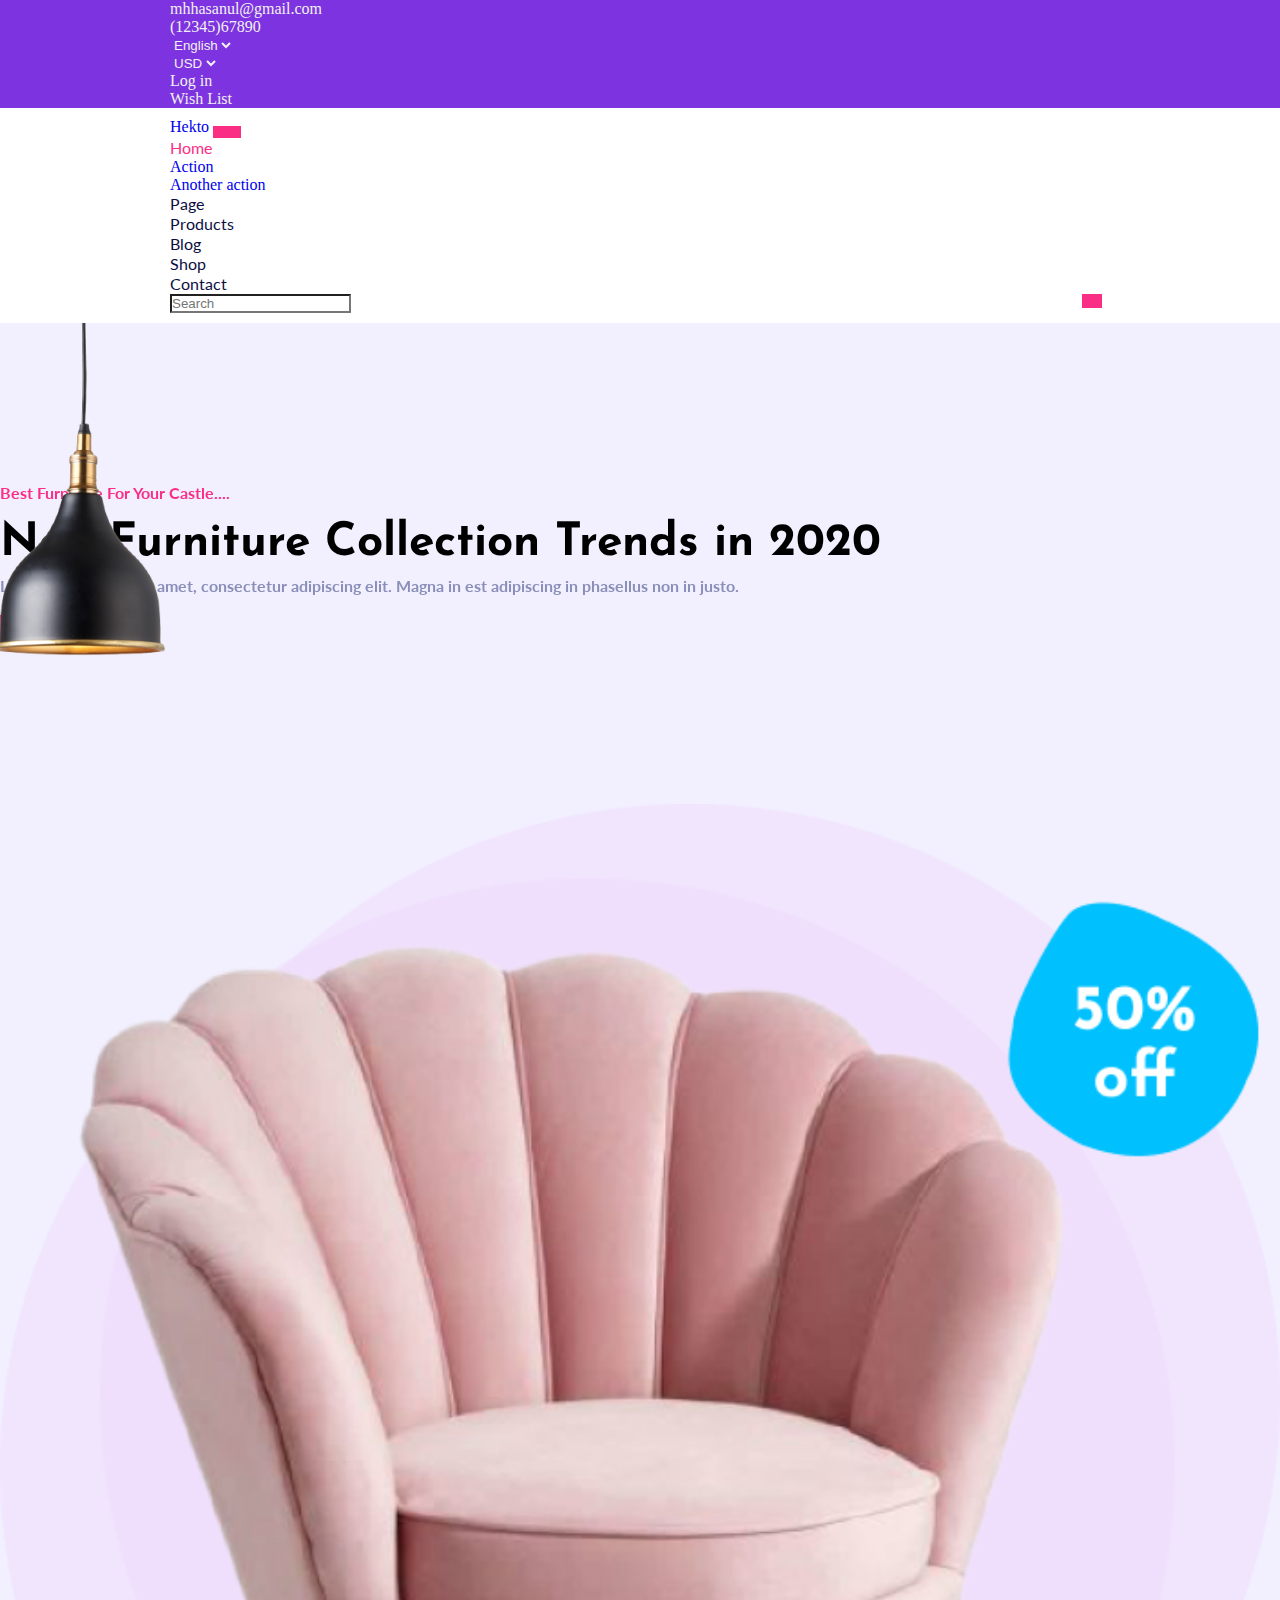
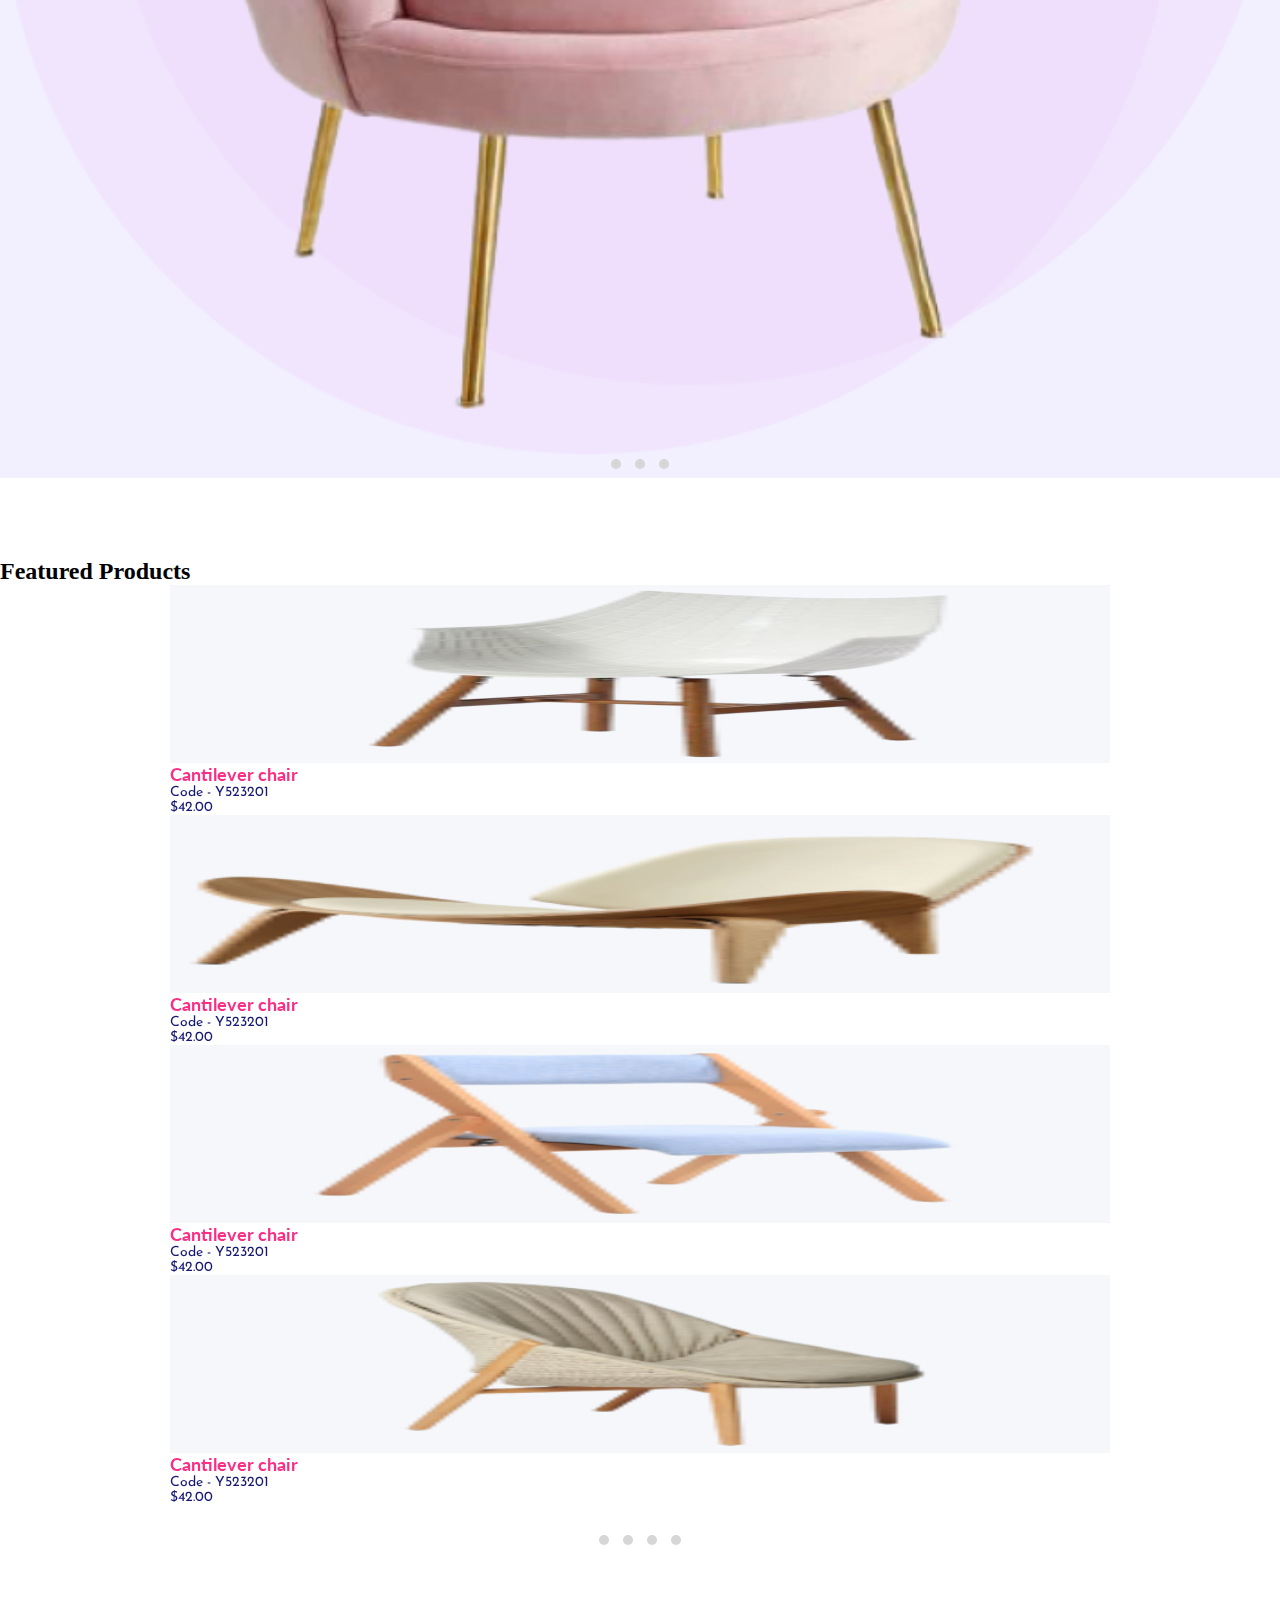
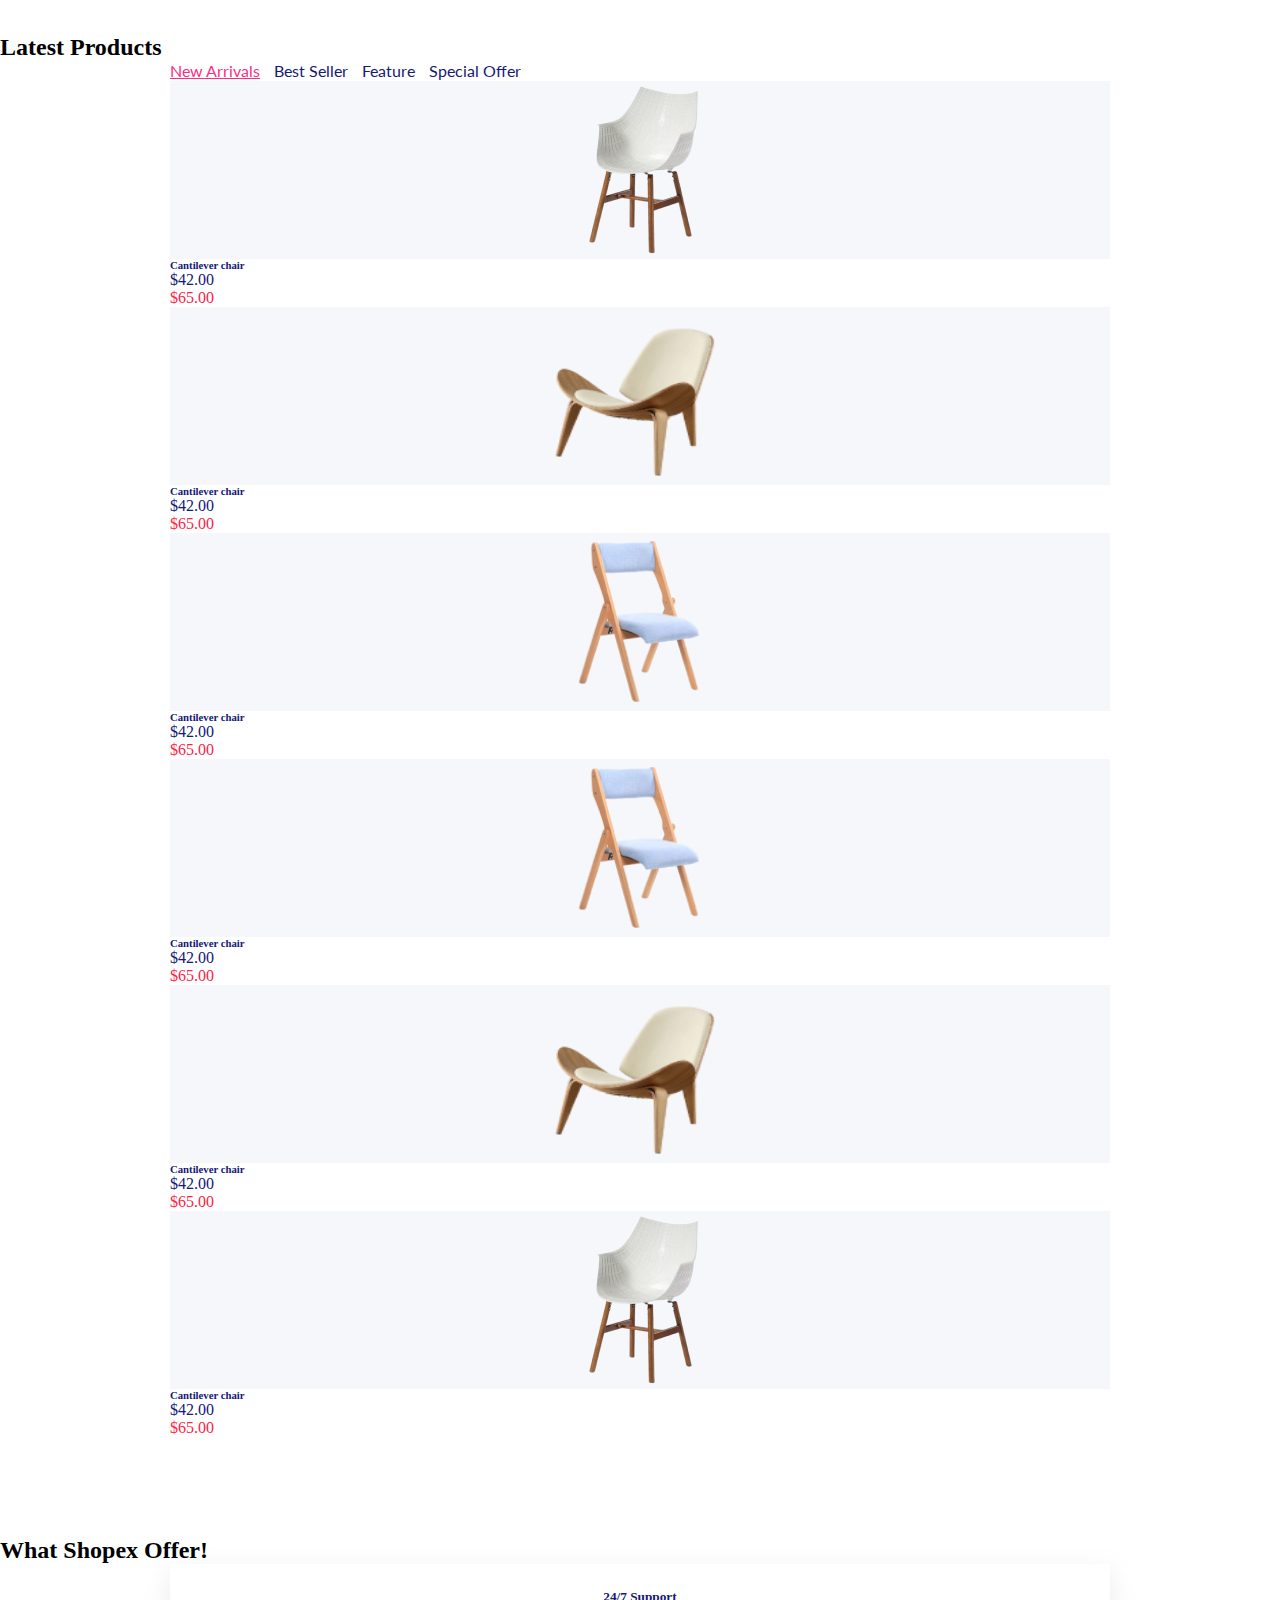
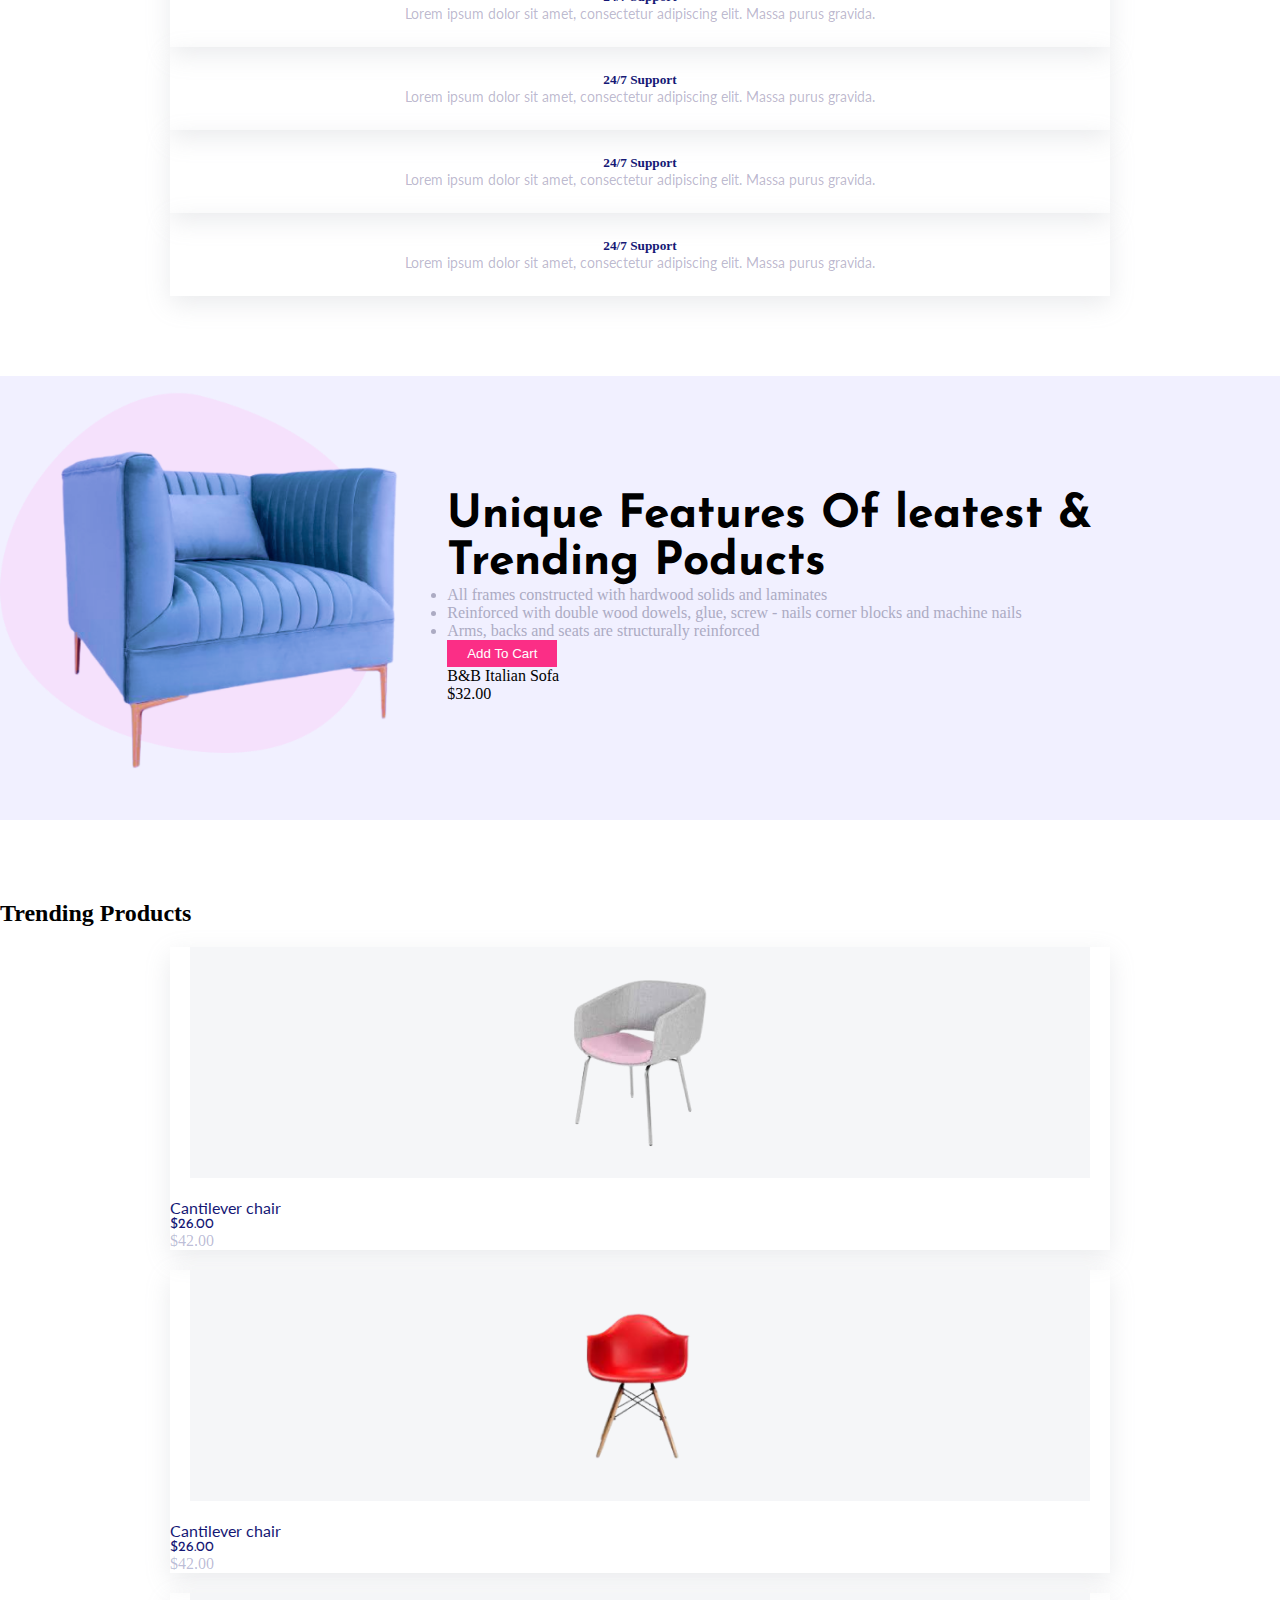
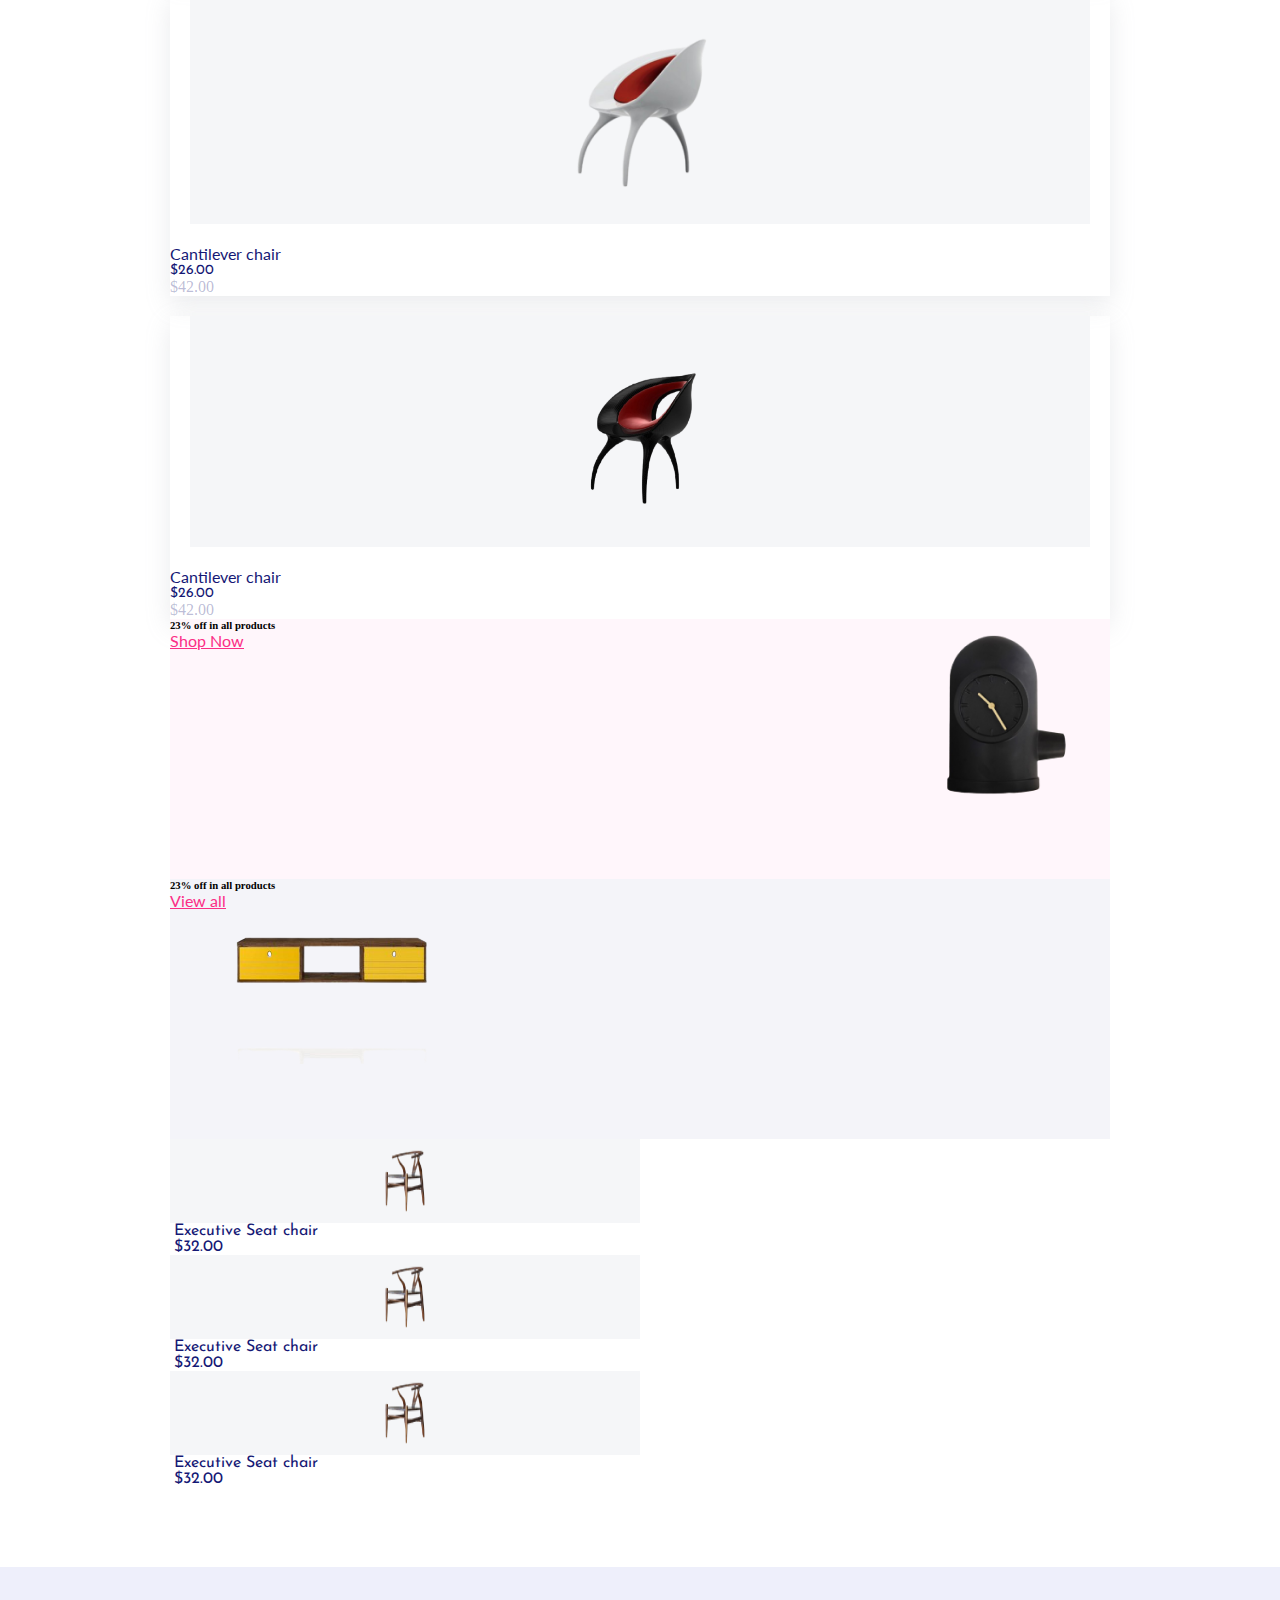
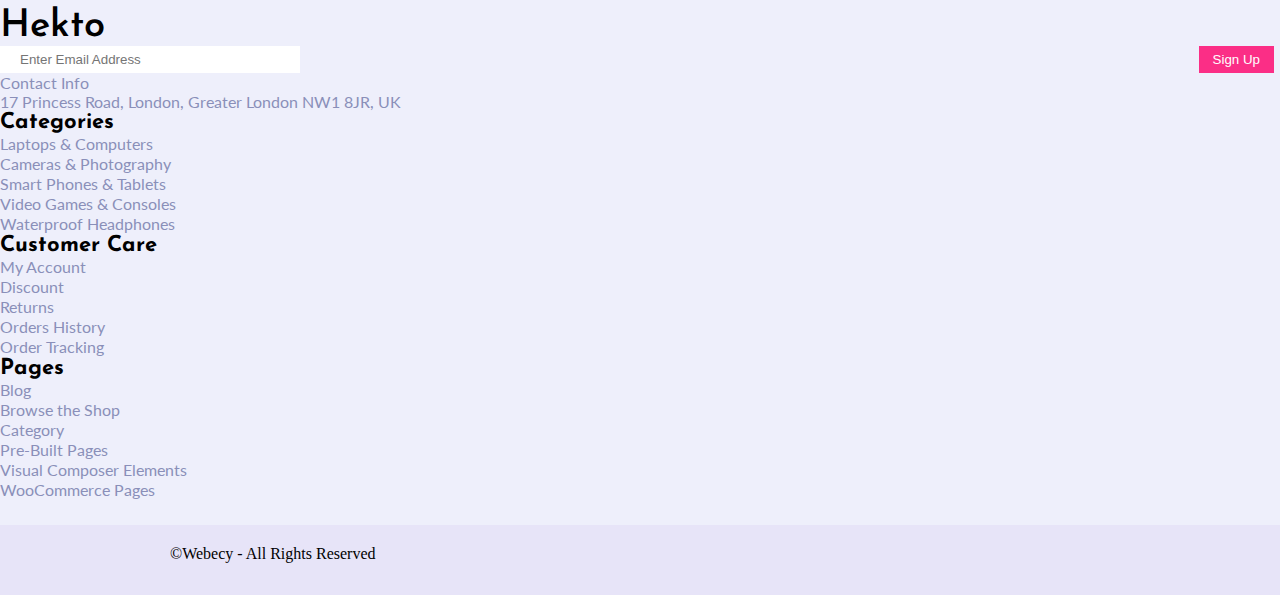
==== commit 4429b71f: "update feature-product" ====
--- a/index.html
+++ b/index.html
@@ -64,7 +64,7 @@
         </div>
       </div>
       <div class="container">
-        <nav class="navbar navbar-expand-lg " >
+        <nav class="navbar navbar-expand-lg" id="nav"  >
           <div class="container">
             <a class="navbar-brand pe-5" href="#">Hekto</a>
             <button
@@ -102,16 +102,16 @@
                   <a class="nav-link" href="#">Page</a>
                 </li>
                 <li class="nav-item">
-                  <a class="nav-link">Products</a>
+                  <a class="nav-link" href="#">Products</a>
                 </li>
                 <li class="nav-item">
                   <a class="nav-link" href="#">Blog</a>
                 </li>
                 <li class="nav-item">
-                  <a class="nav-link">Shop</a>
+                  <a class="nav-link" href="#">Shop</a>
                 </li>
                 <li class="nav-item">
-                  <a class="nav-link">Contact</a>
+                  <a class="nav-link" href="#">Contact</a>
                 </li>
               </ul>
               <form class="d-flex search-box" role="search" >
@@ -257,13 +257,21 @@
         <div class="row">
           <h2 class="text-center mb-5">Featured Products</h2>
         </div>
-        <div class="owl-two owl-carousel owl-theme ph">
+        <div class="owl-two owl-carousel owl-theme ph desktop-slider">
           <div class="item">
             <div class="row">
               <div class="col-md-3 ">
                 <div class="card">
                <div class="card-img">
                 <img src="img/feature-1.png"  alt="feature" class="card-img-top" >
+                <div class="card-img-icon">
+                  <a href="#"><i class="fa-sharp fa-solid fa-cart-shopping fi-1"></i></a>
+                  <a href="#"><i class="fa-solid fa-heart fi-2"></i></a>
+                  <a href="#"><i class="fa-solid fa-magnifying-glass-plus fi-3"></i></i></a>
+                </div>
+                <div class="card-btn">
+                  <button >View All</button>
+                </div>
                </div>
                <div class="card-body text-center">
                 <div class="card-text"> 
@@ -278,6 +286,14 @@
                 <div class="card">
                 <div class="card-img">
                   <img src="img/feature-2.png" alt="feature" class="card-img-top" >
+                  <div class="card-img-icon">
+                    <a href="#"><i class="fa-sharp fa-solid fa-cart-shopping fi-1"></i></a>
+                    <a href="#"><i class="fa-solid fa-heart fi-2"></i></a>
+                    <a href="#"><i class="fa-solid fa-magnifying-glass-plus fi-3"></i></i></a>
+                  </div>
+                  <div class="card-btn">
+                    <button >View All</button>
+                  </div>
                 </div>
                 <div class="card-body text-center">
                   <div class="card-text"> 
@@ -292,6 +308,14 @@
               <div class="card">
               <div class="card-img">
                 <img src="img/feature-3.png" alt="feature" class="card-img-top" >
+                <div class="card-img-icon">
+                  <a href="#"><i class="fa-sharp fa-solid fa-cart-shopping fi-1"></i></a>
+                  <a href="#"><i class="fa-solid fa-heart fi-2"></i></a>
+                  <a href="#"><i class="fa-solid fa-magnifying-glass-plus fi-3"></i></i></a>
+                </div>
+                <div class="card-btn">
+                  <button >View All</button>
+                </div>
               </div>
               <div class="card-body text-center">
                 <div class="card-text"> 
@@ -305,7 +329,15 @@
               <div class="col-md-3 ">
                 <div class="card">
                 <div class="card-img">
-                  <img src="img/feature-4.png" alt="feature" class="card-img-top " >
+                  <img src="img/feature-4.png" alt="feature" class="card-img-top">
+                  <div class="card-img-icon">
+                    <a href="#"><i class="fa-sharp fa-solid fa-cart-shopping fi-1"></i></a>
+                    <a href="#"><i class="fa-solid fa-heart fi-2"></i></a>
+                    <a href="#"><i class="fa-solid fa-magnifying-glass-plus fi-3"></i></i></a>
+                  </div>
+                  <div class="card-btn">
+                    <button >View All</button>
+                  </div>
                 </div>
                 <div class="card-body text-center">
                   <div class="card-text ">
@@ -316,14 +348,205 @@
                 </div>
               </div>
               </div>
-            </div>
-          </div>
+          </div>
+          </div>
+          <div class="item">
+            <div class="row">
+              <div  iv class="col-md-3 ">
+                <div class="card">
+                  <div class="card-img">
+                    <img src="img/feature-1.png"  alt="feature" class="card-img-top">
+                    <div class="card-img-icon">
+                      <a href="#"><i class="fa-sharp fa-solid fa-cart-shopping fi-1"></i></a>
+                      <a href="#"><i class="fa-solid fa-heart fi-2"></i></a>
+                      <a href="#"><i class="fa-solid fa-magnifying-glass-plus fi-3"></i></i></a>
+                    </div>
+                    <div class="card-btn">
+                      <button >View All</button>
+                    </div>
+                  </div>
+                    <div class="card-body text-center">
+                       <div class="card-text"> 
+                        <h6>Cantilever chair</h6>
+                        <p>Code - Y523201</p>
+                        <p>$42.00</p>
+                      </div>
+                    </div>
+                </div>
+            </div>
+           <div class="col-md-3 ">
+            <div class="card">
+            <div class="card-img">
+              <img src="img/feature-2.png" alt="feature" class="card-img-top">
+              <div class="card-img-icon">
+                <a href="#"><i class="fa-sharp fa-solid fa-cart-shopping fi-1"></i></a>
+                <a href="#"><i class="fa-solid fa-heart fi-2"></i></a>
+                <a href="#"><i class="fa-solid fa-magnifying-glass-plus fi-3"></i></i></a>
+              </div>
+              <div class="card-btn">
+                <button >View All</button>
+              </div>
+            </div>
+            <div class="card-body text-center">
+              <div class="card-text"> 
+                <h6>Cantilever chair</h6>
+                <p>Code - Y523201</p>
+                <p>$42.00</p>
+              </div>
+            </div>
+          </div>
+         </div>
+         <div class="col-md-3 ">
+          <div class="card">
+          <div class="card-img">
+            <img src="img/feature-3.png" alt="feature" class="card-img-top">
+            <div class="card-img-icon">
+              <a href="#"><i class="fa-sharp fa-solid fa-cart-shopping fi-1"></i></a>
+              <a href="#"><i class="fa-solid fa-heart fi-2"></i></a>
+              <a href="#"><i class="fa-solid fa-magnifying-glass-plus fi-3"></i></i></a>
+            </div>
+            <div class="card-btn">
+              <button >View All</button>
+            </div>
+          </div>
+          <div class="card-body text-center">
+            <div class="card-text"> 
+              <h6>Cantilever chair</h6>
+              <p>Code - Y523201</p>
+              <p>$42.00</p>
+            </div>
+          </div>
+        </div>
+       </div>
+       <div class="col-md-3 ">
+        <div class="card">
+        <div class="card-img">
+          <img src="img/feature-4.png" alt="feature" class="card-img-top">
+          <div class="card-img-icon">
+            <a href="#"><i class="fa-sharp fa-solid fa-cart-shopping fi-1"></i></a>
+            <a href="#"><i class="fa-solid fa-heart fi-2"></i></a>
+            <a href="#"><i class="fa-solid fa-magnifying-glass-plus fi-3"></i></i></a>
+          </div>
+          <div class="card-btn">
+            <button >View All</button>
+          </div>
+        </div>
+        <div class="card-body text-center">
+          <div class="card-text ">
+            <h6>Cantilever chair</h6>
+            <p>Code - Y523201</p>
+            <p>$42.00</p>
+          </div>
+        </div>
+      </div>
+     </div>
+          </div>
+          </div>
+          <div class="item">
+            <div class="row">
+              <div class="col-md-3 ">
+                <div class="card">
+              <div class="card-img">
+                <img src="img/feature-1.png"  alt="feature" class="card-img-top">
+                <div class="card-img-icon">
+                  <a href="#"><i class="fa-sharp fa-solid fa-cart-shopping fi-1"></i></a>
+                  <a href="#"><i class="fa-solid fa-heart fi-2"></i></a>
+                  <a href="#"><i class="fa-solid fa-magnifying-glass-plus fi-3"></i></i></a>
+                </div>
+                <div class="card-btn">
+                  <button >View All</button>
+                </div>
+              </div>
+              <div class="card-body text-center">
+                <div class="card-text"> 
+                  <h6>Cantilever chair</h6>
+                  <p>Code - Y523201</p>
+                  <p>$42.00</p></div>
+                </div>
+              </div>
+              </div>
+           <div class="col-md-3 ">
+            <div class="card">
+            <div class="card-img">
+              <img src="img/feature-2.png" alt="feature" class="card-img-top">
+              <div class="card-img-icon">
+                <a href="#"><i class="fa-sharp fa-solid fa-cart-shopping fi-1"></i></a>
+                <a href="#"><i class="fa-solid fa-heart fi-2"></i></a>
+                <a href="#"><i class="fa-solid fa-magnifying-glass-plus fi-3"></i></i></a>
+              </div>
+              <div class="card-btn">
+                <button >View All</button>
+              </div>
+            </div>
+            <div class="card-body text-center">
+              <div class="card-text"> 
+                <h6>Cantilever chair</h6>
+                <p>Code - Y523201</p>
+                <p>$42.00</p>
+              </div>
+            </div>
+          </div>
+         </div>
+         <div class="col-md-3 ">
+          <div class="card">
+          <div class="card-img">
+            <img src="img/feature-3.png" alt="feature" class="card-img-top">
+            <div class="card-img-icon">
+              <a href="#"><i class="fa-sharp fa-solid fa-cart-shopping fi-1"></i></a>
+              <a href="#"><i class="fa-solid fa-heart fi-2"></i></a>
+              <a href="#"><i class="fa-solid fa-magnifying-glass-plus fi-3"></i></i></a>
+            </div>
+            <div class="card-btn">
+              <button >View All</button>
+            </div>
+          </div>
+          <div class="card-body text-center">
+            <div class="card-text"> 
+              <h6>Cantilever chair</h6>
+              <p>Code - Y523201</p>
+              <p>$42.00</p>
+            </div>
+          </div>
+        </div>
+       </div>
+       <div class="col-md-3 ">
+        <div class="card">
+        <div class="card-img">
+          <img src="img/feature-4.png" alt="feature" class="card-img-top">
+          <div class="card-img-icon">
+            <a href="#"><i class="fa-sharp fa-solid fa-cart-shopping fi-1"></i></a>
+            <a href="#"><i class="fa-solid fa-heart fi-2"></i></a>
+            <a href="#"><i class="fa-solid fa-magnifying-glass-plus fi-3"></i></i></a>
+          </div>
+          <div class="card-btn">
+            <button >View All</button>
+          </div>
+        </div>
+        <div class="card-body text-center">
+          <div class="card-text ">
+            <h6>Cantilever chair</h6>
+            <p>Code - Y523201</p>
+            <p>$42.00</p>
+          </div>
+        </div>
+      </div>
+     </div>
+      </div>
+      </div>
           <div class="item">
             <div class="row">
             <div class="col-md-3 ">
               <div class="card">
              <div class="card-img">
-              <img src="img/feature-1.png"  alt="feature" class="card-img-top" >
+              <img src="img/feature-1.png"  alt="feature" class="card-img-top">
+              <div class="card-img-icon">
+                <a href="#"><i class="fa-sharp fa-solid fa-cart-shopping fi-1"></i></a>
+                <a href="#"><i class="fa-solid fa-heart fi-2"></i></a>
+                <a href="#"><i class="fa-solid fa-magnifying-glass-plus fi-3"></i></i></a>
+              </div>
+              <div class="card-btn">
+                <button >View All</button>
+              </div>
              </div>
              <div class="card-body text-center">
               <div class="card-text"> 
@@ -337,7 +560,15 @@
            <div class="col-md-3 ">
             <div class="card">
             <div class="card-img">
-              <img src="img/feature-2.png" alt="feature" class="card-img-top" >
+              <img src="img/feature-2.png" alt="feature" class="card-img-top">
+              <div class="card-img-icon">
+                <a href="#"><i class="fa-sharp fa-solid fa-cart-shopping fi-1"></i></a>
+                <a href="#"><i class="fa-solid fa-heart fi-2"></i></a>
+                <a href="#"><i class="fa-solid fa-magnifying-glass-plus fi-3"></i></i></a>
+              </div>
+              <div class="card-btn">
+                <button >View All</button>
+              </div>
             </div>
             <div class="card-body text-center">
               <div class="card-text"> 
@@ -351,7 +582,15 @@
          <div class="col-md-3 ">
           <div class="card">
           <div class="card-img">
-            <img src="img/feature-3.png" alt="feature" class="card-img-top" >
+            <img src="img/feature-3.png" alt="feature" class="card-img-top">
+            <div class="card-img-icon">
+              <a href="#"><i class="fa-sharp fa-solid fa-cart-shopping fi-1"></i></a>
+              <a href="#"><i class="fa-solid fa-heart fi-2"></i></a>
+              <a href="#"><i class="fa-solid fa-magnifying-glass-plus fi-3"></i></i></a>
+            </div>
+            <div class="card-btn">
+              <button >View All</button>
+            </div>
           </div>
           <div class="card-body text-center">
             <div class="card-text"> 
@@ -365,7 +604,15 @@
        <div class="col-md-3 ">
         <div class="card">
         <div class="card-img">
-          <img src="img/feature-4.png" alt="feature" class="card-img-top " >
+          <img src="img/feature-4.png" alt="feature" class="card-img-top">
+          <div class="card-img-icon">
+            <a href="#"><i class="fa-sharp fa-solid fa-cart-shopping fi-1"></i></a>
+            <a href="#"><i class="fa-solid fa-heart fi-2"></i></a>
+            <a href="#"><i class="fa-solid fa-magnifying-glass-plus fi-3"></i></i></a>
+          </div>
+          <div class="card-btn">
+            <button >View All</button>
+          </div>
         </div>
         <div class="card-body text-center">
           <div class="card-text ">
@@ -376,128 +623,324 @@
         </div>
       </div>
      </div>
-          </div>
-        </div>
-          <div class="item">
-            <div class="row">
-              <div class="col-md-3 ">
-                <div class="card">
-              <div class="card-img">
-                <img src="img/feature-1.png"  alt="feature" class="card-img-top" >
-              </div>
-              <div class="card-body text-center">
-                <div class="card-text"> 
-                  <h6>Cantilever chair</h6>
-                  <p>Code - Y523201</p>
-                  <p>$42.00</p></div>
-                </div>
-              </div>
-              </div>
-           <div class="col-md-3 ">
-            <div class="card">
-            <div class="card-img">
-              <img src="img/feature-2.png" alt="feature" class="card-img-top" >
-            </div>
-            <div class="card-body text-center">
-              <div class="card-text"> 
-                <h6>Cantilever chair</h6>
-                <p>Code - Y523201</p>
-                <p>$42.00</p>
-              </div>
-            </div>
-          </div>
-         </div>
-         <div class="col-md-3 ">
-          <div class="card">
-          <div class="card-img">
-            <img src="img/feature-3.png" alt="feature" class="card-img-top" >
-          </div>
-          <div class="card-body text-center">
-            <div class="card-text"> 
-              <h6>Cantilever chair</h6>
-              <p>Code - Y523201</p>
-              <p>$42.00</p>
-            </div>
-          </div>
-        </div>
-       </div>
-       <div class="col-md-3 ">
-        <div class="card">
-        <div class="card-img">
-          <img src="img/feature-4.png" alt="feature" class="card-img-top " >
-        </div>
-        <div class="card-body text-center">
-          <div class="card-text ">
-            <h6>Cantilever chair</h6>
-            <p>Code - Y523201</p>
-            <p>$42.00</p>
-          </div>
-        </div>
-      </div>
-     </div>
-      </div>
-      </div>
-          <div class="item">
-            <div class="row">
-            <div class="col-md-3 ">
-              <div class="card">
-             <div class="card-img">
-              <img src="img/feature-1.png"  alt="feature" class="card-img-top" >
-             </div>
-             <div class="card-body text-center">
-              <div class="card-text"> 
-                <h6>Cantilever chair</h6>
-                <p>Code - Y523201</p>
-                <p>$42.00</p>
-              </div>
-            </div>
-            </div>
-           </div>
-           <div class="col-md-3 ">
-            <div class="card">
-            <div class="card-img">
-              <img src="img/feature-2.png" alt="feature" class="card-img-top" >
-            </div>
-            <div class="card-body text-center">
-              <div class="card-text"> 
-                <h6>Cantilever chair</h6>
-                <p>Code - Y523201</p>
-                <p>$42.00</p>
-              </div>
-            </div>
-          </div>
-         </div>
-         <div class="col-md-3 ">
-          <div class="card">
-          <div class="card-img">
-            <img src="img/feature-3.png" alt="feature" class="card-img-top" >
-          </div>
-          <div class="card-body text-center">
-            <div class="card-text"> 
-              <h6>Cantilever chair</h6>
-              <p>Code - Y523201</p>
-              <p>$42.00</p>
-            </div>
-          </div>
-        </div>
-       </div>
-       <div class="col-md-3 ">
-        <div class="card">
-        <div class="card-img">
-          <img src="img/feature-4.png" alt="feature" class="card-img-top " >
-        </div>
-        <div class="card-body text-center">
-          <div class="card-text ">
-            <h6>Cantilever chair</h6>
-            <p>Code - Y523201</p>
-            <p>$42.00</p>
-          </div>
-        </div>
-      </div>
-     </div>
     </div>
         </div>
         </div>
+        <!-- For Mobile -->
+         <div class="owl-two owl-carousel owl-theme ph mobile-slider">
+            <div class="item">
+              <div class="row">
+                <div class="col-12 ">
+                  <div class="card">
+                    <div class="card-img">
+                      <img src="img/feature-1.png"  alt="feature" class="card-img-top">
+                      <div class="card-img-icon">
+                        <a href="#"><i class="fa-sharp fa-solid fa-cart-shopping fi-1"></i></a>
+                        <a href="#"><i class="fa-solid fa-heart fi-2"></i></a>
+                        <a href="#"><i class="fa-solid fa-magnifying-glass-plus fi-3"></i></i></a>
+                      </div>
+                      <div class="card-btn">
+                        <button >View All</button>
+                      </div>
+                    </div>
+                    <div class="card-body text-center">
+                      <div class="card-text"> 
+                        <h6>Cantilever chair</h6>
+                        <p>Code - Y523201</p>
+                        <p>$42.00</p>
+                      </div>
+                    </div>
+                  </div>
+                </div>
+              </div>
+            </div>
+            <div class="item">
+              <div class="row">
+                <div class="col-12 ">
+                  <div class="card">
+                    <div class="card-img">
+                      <img src="img/feature-1.png"  alt="feature" class="card-img-top">
+                      <div class="card-img-icon">
+                        <a href="#"><i class="fa-sharp fa-solid fa-cart-shopping fi-1"></i></a>
+                        <a href="#"><i class="fa-solid fa-heart fi-2"></i></a>
+                        <a href="#"><i class="fa-solid fa-magnifying-glass-plus fi-3"></i></i></a>
+                      </div>
+                      <div class="card-btn">
+                        <button >View All</button>
+                      </div>
+                    </div>
+                    <div class="card-body text-center">
+                      <div class="card-text"> 
+                        <h6>Cantilever chair</h6>
+                        <p>Code - Y523201</p>
+                        <p>$42.00</p>
+                      </div>
+                    </div>
+                  </div>
+                </div>
+              </div>
+            </div>
+            <div class="item">
+              <div class="row">
+                <div class="col-12 ">
+                  <div class="card">
+                    <div class="card-img">
+                      <img src="img/feature-1.png"  alt="feature" class="card-img-top">
+                      <div class="card-img-icon">
+                        <a href="#"><i class="fa-sharp fa-solid fa-cart-shopping fi-1"></i></a>
+                        <a href="#"><i class="fa-solid fa-heart fi-2"></i></a>
+                        <a href="#"><i class="fa-solid fa-magnifying-glass-plus fi-3"></i></i></a>
+                      </div>
+                      <div class="card-btn">
+                        <button >View All</button>
+                      </div>
+                    </div>
+                    <div class="card-body text-center">
+                      <div class="card-text"> 
+                        <h6>Cantilever chair</h6>
+                        <p>Code - Y523201</p>
+                        <p>$42.00</p>
+                      </div>
+                    </div>
+                  </div>
+                </div>
+              </div>
+            </div>
+            <div class="item">
+              <div class="row">
+                <div class="col-12 ">
+                  <div class="card">
+                    <div class="card-img">
+                      <img src="img/feature-1.png"  alt="feature" class="card-img-top">
+                      <div class="card-img-icon">
+                        <a href="#"><i class="fa-sharp fa-solid fa-cart-shopping fi-1"></i></a>
+                        <a href="#"><i class="fa-solid fa-heart fi-2"></i></a>
+                        <a href="#"><i class="fa-solid fa-magnifying-glass-plus fi-3"></i></i></a>
+                      </div>
+                      <div class="card-btn">
+                        <button >View All</button>
+                      </div>
+                    </div>
+                    <div class="card-body text-center">
+                      <div class="card-text"> 
+                        <h6>Cantilever chair</h6>
+                        <p>Code - Y523201</p>
+                        <p>$42.00</p>
+                      </div>
+                    </div>
+                  </div>
+                </div>
+              </div>
+            </div>
+            <div class="item">
+              <div class="row">
+                <div class="col-12 ">
+                  <div class="card">
+                    <div class="card-img">
+                      <img src="img/feature-1.png"  alt="feature" class="card-img-top">
+                      <div class="card-img-icon">
+                        <a href="#"><i class="fa-sharp fa-solid fa-cart-shopping fi-1"></i></a>
+                        <a href="#"><i class="fa-solid fa-heart fi-2"></i></a>
+                        <a href="#"><i class="fa-solid fa-magnifying-glass-plus fi-3"></i></i></a>
+                      </div>
+                      <div class="card-btn">
+                        <button >View All</button>
+                      </div>
+                    </div>
+                    <div class="card-body text-center">
+                      <div class="card-text"> 
+                        <h6>Cantilever chair</h6>
+                        <p>Code - Y523201</p>
+                        <p>$42.00</p>
+                      </div>
+                    </div>
+                  </div>
+                </div>
+              </div>
+            </div>
+            <div class="item">
+              <div class="row">
+                <div class="col-12 ">
+                  <div class="card">
+                    <div class="card-img">
+                      <img src="img/feature-1.png"  alt="feature" class="card-img-top">
+                      <div class="card-img-icon">
+                        <a href="#"><i class="fa-sharp fa-solid fa-cart-shopping fi-1"></i></a>
+                        <a href="#"><i class="fa-solid fa-heart fi-2"></i></a>
+                        <a href="#"><i class="fa-solid fa-magnifying-glass-plus fi-3"></i></i></a>
+                      </div>
+                      <div class="card-btn">
+                        <button >View All</button>
+                      </div>
+                    </div>
+                    <div class="card-body text-center">
+                      <div class="card-text"> 
+                        <h6>Cantilever chair</h6>
+                        <p>Code - Y523201</p>
+                        <p>$42.00</p>
+                      </div>
+                    </div>
+                  </div>
+                </div>
+              </div>
+            </div>
+            <div class="item">
+              <div class="row">
+                <div class="col-12 ">
+                  <div class="card">
+                    <div class="card-img">
+                      <img src="img/feature-1.png"  alt="feature" class="card-img-top" >
+                      <div class="card-img-icon">
+                        <a href="#"><i class="fa-sharp fa-solid fa-cart-shopping fi-1"></i></a>
+                        <a href="#"><i class="fa-solid fa-heart fi-2"></i></a>
+                        <a href="#"><i class="fa-solid fa-magnifying-glass-plus fi-3"></i></i></a>
+                      </div>
+                      <div class="card-btn">
+                        <button >View All</button>
+                      </div>
+                    </div>
+                    <div class="card-body text-center">
+                      <div class="card-text"> 
+                        <h6>Cantilever chair</h6>
+                        <p>Code - Y523201</p>
+                        <p>$42.00</p>
+                      </div>
+                    </div>
+                  </div>
+                </div>
+              </div>
+            </div>
+            <div class="item">
+              <div class="row">
+                <div class="col-12 ">
+                  <div class="card">
+                    <div class="card-img">
+                      <img src="img/feature-1.png"  alt="feature" class="card-img-top">
+                      <div class="card-img-icon">
+                        <a href="#"><i class="fa-sharp fa-solid fa-cart-shopping fi-1"></i></a>
+                        <a href="#"><i class="fa-solid fa-heart fi-2"></i></a>
+                        <a href="#"><i class="fa-solid fa-magnifying-glass-plus fi-3"></i></i></a>
+                      </div>
+                      <div class="card-btn">
+                        <button >View All</button>
+                      </div>
+                    </div>
+                    <div class="card-body text-center">
+                      <div class="card-text"> 
+                        <h6>Cantilever chair</h6>
+                        <p>Code - Y523201</p>
+                        <p>$42.00</p>
+                      </div>
+                    </div>
+                  </div>
+                </div>
+              </div>
+            </div>
+            <div class="item">
+              <div class="row">
+                <div class="col-12 ">
+                  <div class="card">
+                    <div class="card-img">
+                      <img src="img/feature-1.png"  alt="feature" class="card-img-top">
+                      <div class="card-img-icon">
+                        <a href="#"><i class="fa-sharp fa-solid fa-cart-shopping fi-1"></i></a>
+                        <a href="#"><i class="fa-solid fa-heart fi-2"></i></a>
+                        <a href="#"><i class="fa-solid fa-magnifying-glass-plus fi-3"></i></i></a>
+                      </div>
+                      <div class="card-btn">
+                        <button >View All</button>
+                      </div>
+                    </div>
+                    <div class="card-body text-center">
+                      <div class="card-text"> 
+                        <h6>Cantilever chair</h6>
+                        <p>Code - Y523201</p>
+                        <p>$42.00</p>
+                      </div>
+                    </div>
+                  </div>
+                </div>
+              </div>
+            </div>
+            <div class="item">
+              <div class="row">
+                <div class="col-12 ">
+                  <div class="card">
+                    <div class="card-img">
+                      <img src="img/feature-1.png"  alt="feature" class="card-img-top">
+                      <div class="card-img-icon">
+                        <a href="#"><i class="fa-sharp fa-solid fa-cart-shopping fi-1"></i></a>
+                        <a href="#"><i class="fa-solid fa-heart fi-2"></i></a>
+                        <a href="#"><i class="fa-solid fa-magnifying-glass-plus fi-3"></i></i></a>
+                      </div>
+                      <div class="card-btn">
+                        <button >View All</button>
+                      </div>
+                    </div>
+                    <div class="card-body text-center">
+                      <div class="card-text"> 
+                        <h6>Cantilever chair</h6>
+                        <p>Code - Y523201</p>
+                        <p>$42.00</p>
+                      </div>
+                    </div>
+                  </div>
+                </div>
+              </div>
+            </div>
+            <div class="item">
+              <div class="row">
+                <div class="col-12 ">
+                  <div class="card">
+                    <div class="card-img">
+                      <img src="img/feature-1.png"  alt="feature" class="card-img-top">
+                      <div class="card-img-icon">
+                        <a href="#"><i class="fa-sharp fa-solid fa-cart-shopping fi-1"></i></a>
+                        <a href="#"><i class="fa-solid fa-heart fi-2"></i></a>
+                        <a href="#"><i class="fa-solid fa-magnifying-glass-plus fi-3"></i></i></a>
+                      </div>
+                      <div class="card-btn">
+                        <button >View All</button>
+                      </div>
+                    </div>
+                    <div class="card-body text-center">
+                      <div class="card-text"> 
+                        <h6>Cantilever chair</h6>
+                        <p>Code - Y523201</p>
+                        <p>$42.00</p>
+                      </div>
+                    </div>
+                  </div>
+                </div>
+              </div>
+            </div>
+            <div class="item">
+              <div class="row">
+                <div class="col-12 ">
+                  <div class="card">
+                    <div class="card-img">
+                      <img src="img/feature-1.png"  alt="feature" class="card-img-top">
+                      <div class="card-img-icon">
+                        <a href="#"><i class="fa-sharp fa-solid fa-cart-shopping fi-1"></i></a>
+                        <a href="#"><i class="fa-solid fa-heart fi-2"></i></a>
+                        <a href="#"><i class="fa-solid fa-magnifying-glass-plus fi-3"></i></i></a>
+                      </div>
+                      <div class="card-btn">
+                        <button >View All</button>
+                      </div>
+                    </div>
+                    <div class="card-body text-center">
+                      <div class="card-text"> 
+                        <h6>Cantilever chair</h6>
+                        <p>Code - Y523201</p>
+                        <p>$42.00</p>
+                      </div>
+                    </div>
+                  </div>
+                </div>
+              </div>
+            </div>
+        </div> 
       </div>
     </section>
    
@@ -563,7 +1006,7 @@
               <div class="col-md-4">
                 <div class="card">
                   <div class="card-img">
-                    <img src="img/feature-1.png"  alt="feature" class="card-img-top" >
+                    <img src="img/feature-3.png"  alt="feature" class="card-img-top" >
                   </div>
                   <div class="card-body d-flex justify-content-between"> 
                     <h6 >Cantilever chair</h6>
@@ -591,7 +1034,7 @@
               <div class="col-md-4">
                   <div class="card">
                     <div class="card-img">
-                      <img src="img/feature-3.png" alt="feature" class="card-img-top" >
+                      <img src="img/feature-1.png" alt="feature" class="card-img-top" >
                     </div>
                     <div class="card-body d-flex justify-content-between"> 
                       <h6 >Cantilever chair</h6>
@@ -623,7 +1066,7 @@
               <div class="col-md-4">
                 <div class="card">
                   <div class="card-img">
-                    <img src="img/feature-2.png" alt="feature" class="card-img-top" >
+                    <img src="img/feature-1.png" alt="feature" class="card-img-top" >
                   </div>
                   <div class="card-body d-flex justify-content-between"> 
                     <h6 >Cantilever chair</h6>
@@ -653,7 +1096,7 @@
               <div class="col-md-4">
                 <div class="card">
                   <div class="card-img">
-                    <img src="img/feature-2.png"  alt="feature" class="card-img-top" >
+                    <img src="img/feature-1.png"  alt="feature" class="card-img-top" >
                   </div>
                   <div class="card-body d-flex justify-content-between"> 
                     <h6 >Cantilever chair</h6>
@@ -699,7 +1142,7 @@
               <div class="col-md-4">
                 <div class="card">
                   <div class="card-img">
-                    <img src="img/feature-2.png"  alt="feature" class="card-img-top" >
+                    <img src="img/feature-1.png"  alt="feature" class="card-img-top" >
                   </div>
                   <div class="card-body d-flex justify-content-between"> 
                     <h6 >Cantilever chair</h6>
@@ -713,7 +1156,7 @@
               <div class="col-md-4">
                 <div class="card">
                   <div class="card-img">
-                    <img src="img/feature-2.png" alt="feature" class="card-img-top" >
+                    <img src="img/feature-3.png" alt="feature" class="card-img-top" >
                   </div>
                   <div class="card-body d-flex justify-content-between"> 
                     <h6 >Cantilever chair</h6>
@@ -727,7 +1170,7 @@
               <div class="col-md-4">
               <div class="card">
                 <div class="card-img">
-                  <img src="img/feature-3.png" alt="feature" class="card-img-top" >
+                  <img src="img/feature-2.png" alt="feature" class="card-img-top" >
                 </div>
                 <div class="card-body d-flex justify-content-between"> 
                   <h6 >Cantilever chair</h6>
@@ -743,7 +1186,7 @@
               <div class="col-md-4">
                 <div class="card">
                   <div class="card-img">
-                    <img src="img/feature-2.png"  alt="feature" class="card-img-top" >
+                    <img src="img/feature-3.png"  alt="feature" class="card-img-top" >
                   </div>
                   <div class="card-body d-flex justify-content-between"> 
                     <h6 >Cantilever chair</h6>
@@ -771,7 +1214,7 @@
               <div class="col-md-4">
               <div class="card">
                 <div class="card-img">
-                  <img src="img/feature-3.png" alt="feature" class="card-img-top" >
+                  <img src="img/feature-1.png" alt="feature" class="card-img-top" >
                 </div>
                 <div class="card-body d-flex justify-content-between"> 
                   <h6 >Cantilever chair</h6>
@@ -803,7 +1246,7 @@
               <div class="col-md-4">
                 <div class="card">
                   <div class="card-img">
-                    <img src="img/feature-2.png" alt="feature" class="card-img-top" >
+                    <img src="img/feature-3.png" alt="feature" class="card-img-top" >
                   </div>
                   <div class="card-body d-flex justify-content-between"> 
                     <h6 >Cantilever chair</h6>
@@ -817,7 +1260,7 @@
               <div class="col-md-4">
               <div class="card">
                 <div class="card-img">
-                  <img src="img/feature-3.png" alt="feature" class="card-img-top" >
+                  <img src="img/feature-1.png" alt="feature" class="card-img-top" >
                 </div>
                 <div class="card-body d-flex justify-content-between"> 
                   <h6 >Cantilever chair</h6>
@@ -847,7 +1290,7 @@
               <div class="col-md-4">
                 <div class="card">
                   <div class="card-img">
-                    <img src="img/feature-2.png" alt="feature" class="card-img-top" >
+                    <img src="img/feature-3.png" alt="feature" class="card-img-top" >
                   </div>
                   <div class="card-body d-flex justify-content-between"> 
                     <h6 >Cantilever chair</h6>
@@ -861,7 +1304,7 @@
               <div class="col-md-4">
               <div class="card">
                 <div class="card-img">
-                  <img src="img/feature-3.png" alt="feature" class="card-img-top" >
+                  <img src="img/feature-1.png" alt="feature" class="card-img-top" >
                 </div>
                 <div class="card-body d-flex justify-content-between"> 
                   <h6 >Cantilever chair</h6>
@@ -874,8 +1317,6 @@
               </div>
             </div>
           </div>
-        
-        
       </div>
     </div>
   </section>
@@ -1198,7 +1639,7 @@
     loop:true,
     margin:10,
     nav:true,
-    autoplay:true,
+    // autoplay:true,
     autoplayTimeout:5000,
     autoplayHoverPause:true,
     responsive:{
--- a/css/style.css
+++ b/css/style.css
@@ -50,7 +50,7 @@
    color:#0D0E43;
    font-family: 'Lato', sans-serif;
 }
-.navbar-nav .nav-link.active, .navbar-nav .show>.nav-link {
+.active{
     color: #fb2e86 !important;
 }
 /* Banner Section CSS */
@@ -115,7 +115,53 @@
 .card-img img{
     width: 178px;
     height: 178px;
-    
+    position: relative;
+}
+
+
+.feature-product .card:hover .card-body{
+   background-color: #2F1AC4;
+}
+.feature-product .card:hover .card-body .card-text h6, .feature-product .card:hover .card-body .card-text p{
+    color: #fff !important;
+ }
+.card-img-icon {
+    display: flex;
+    position: absolute;
+    top: 5px;
+    left: 15px;
+    display: none;
+}
+.card-img-icon a{
+    padding-right: 7px;
+}
+.feature-product .card:hover .card-img-icon{
+    display: block;
+}
+.fi-1{
+    color: #2F1AC4;
+}
+.fi-2, .fi-3{
+    color: #1DB4E7;
+}
+.card-btn{
+    position: absolute;
+    bottom: 110px;
+    transition:transform .2s ease-in-out;
+    display: none;
+}
+.card-btn button{
+    color: #fff;
+    background: #08D15F;
+    padding: 0px 12px !important;
+    border-radius: 3px;
+    -webkit-border-radius: 3px;
+    -moz-border-radius: 3px;
+    -ms-border-radius: 3px;
+    -o-border-radius: 3px;
+}
+.feature-product .card:hover .card-btn{
+    display: block;
 }
 .card-text h6{
     font-family: 'Lato', sans-serif;
@@ -131,6 +177,9 @@
     margin-top: 25px;
     text-align: center;
     -webkit-tap-highlight-color: transparent;
+}
+.mobile-slider{
+    display: none !important;
 }
 /* Latest Product */
 .latest-product{
--- a/css/responsive.css
+++ b/css/responsive.css
@@ -23,8 +23,23 @@
     .ph{
         padding: 0px;
     }
+    .desktop-slider{
+        display: none !important;
+    }
+    .feature-product {
+        padding: 30px 0;
+    }
+    .mobile-slider{
+        display: block!important;
+    }
     .col-md-3, .col-md-4{
         margin-bottom: 10px;
+    }
+    .filter{
+        margin: 30px 0 !important; 
+    }
+    .offer-section {
+        padding: 0 0 80px;
     }
     .promo-banner {
         display: flex;
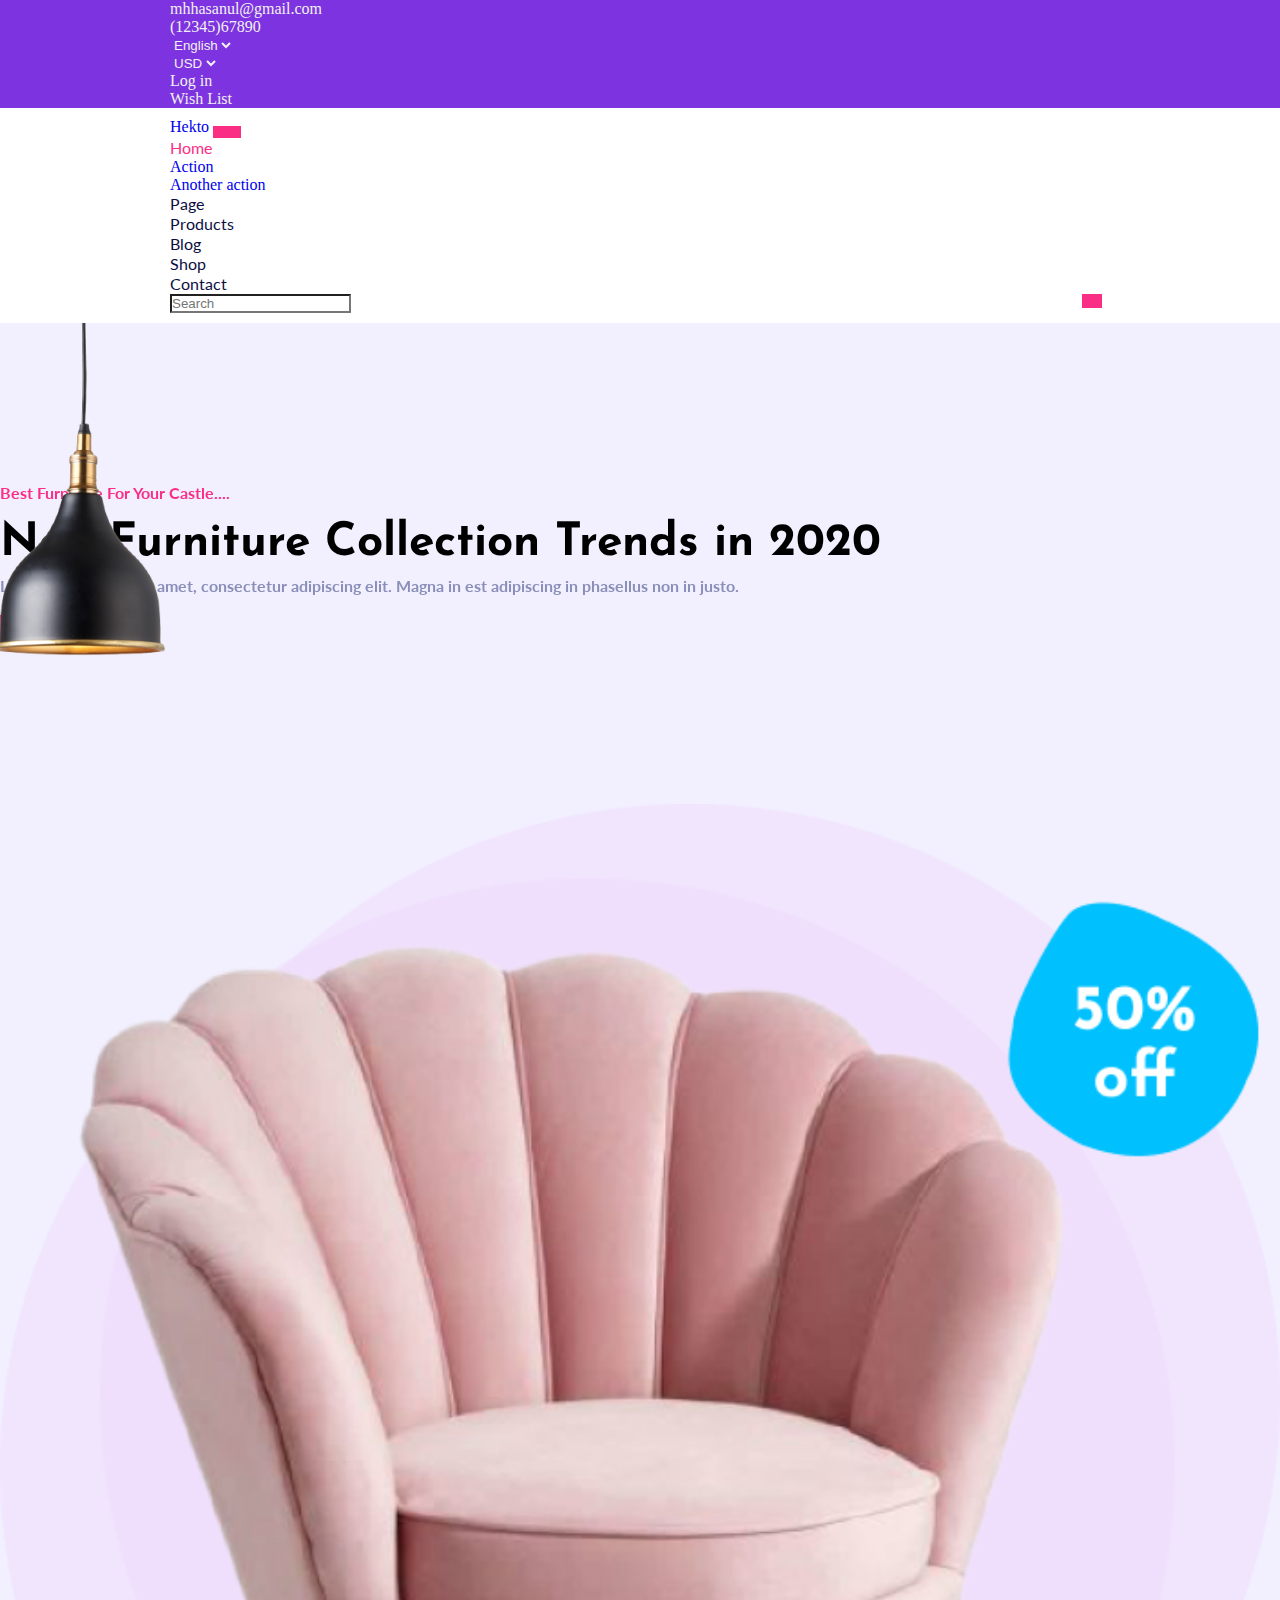
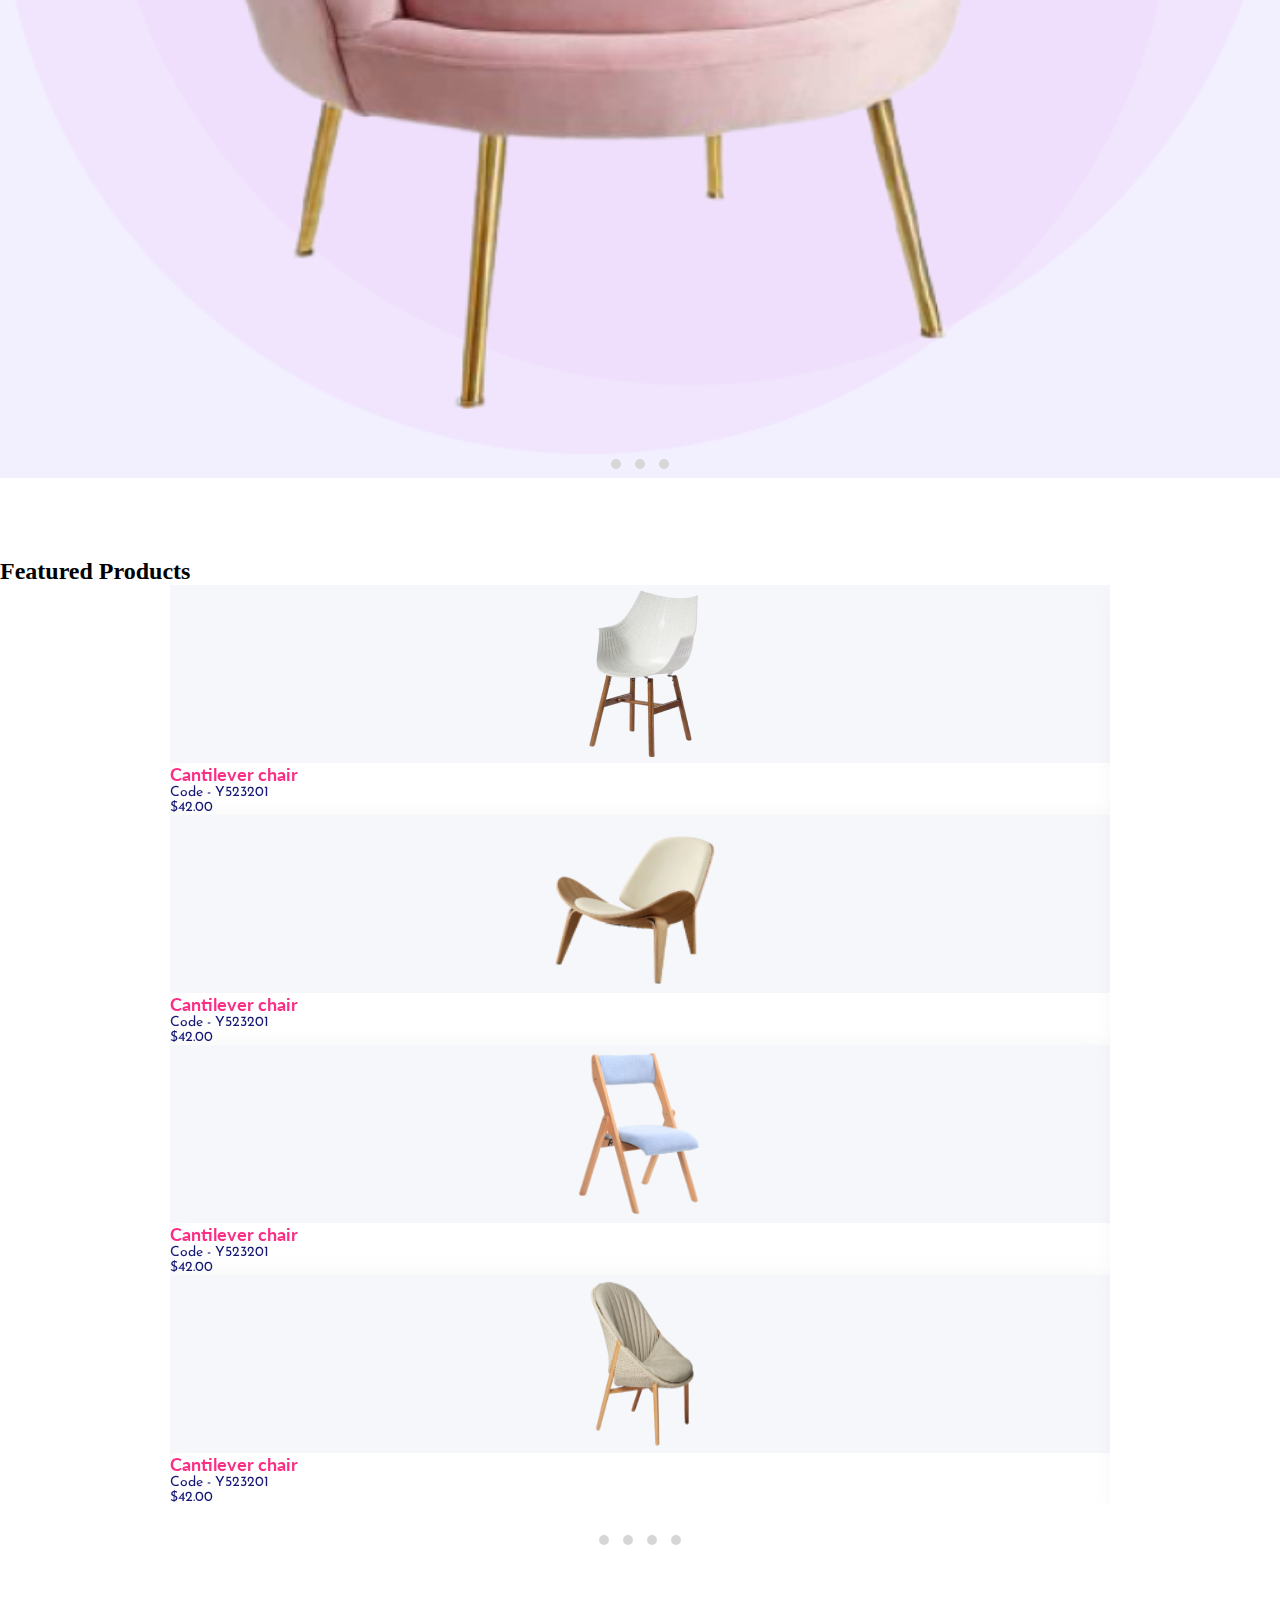
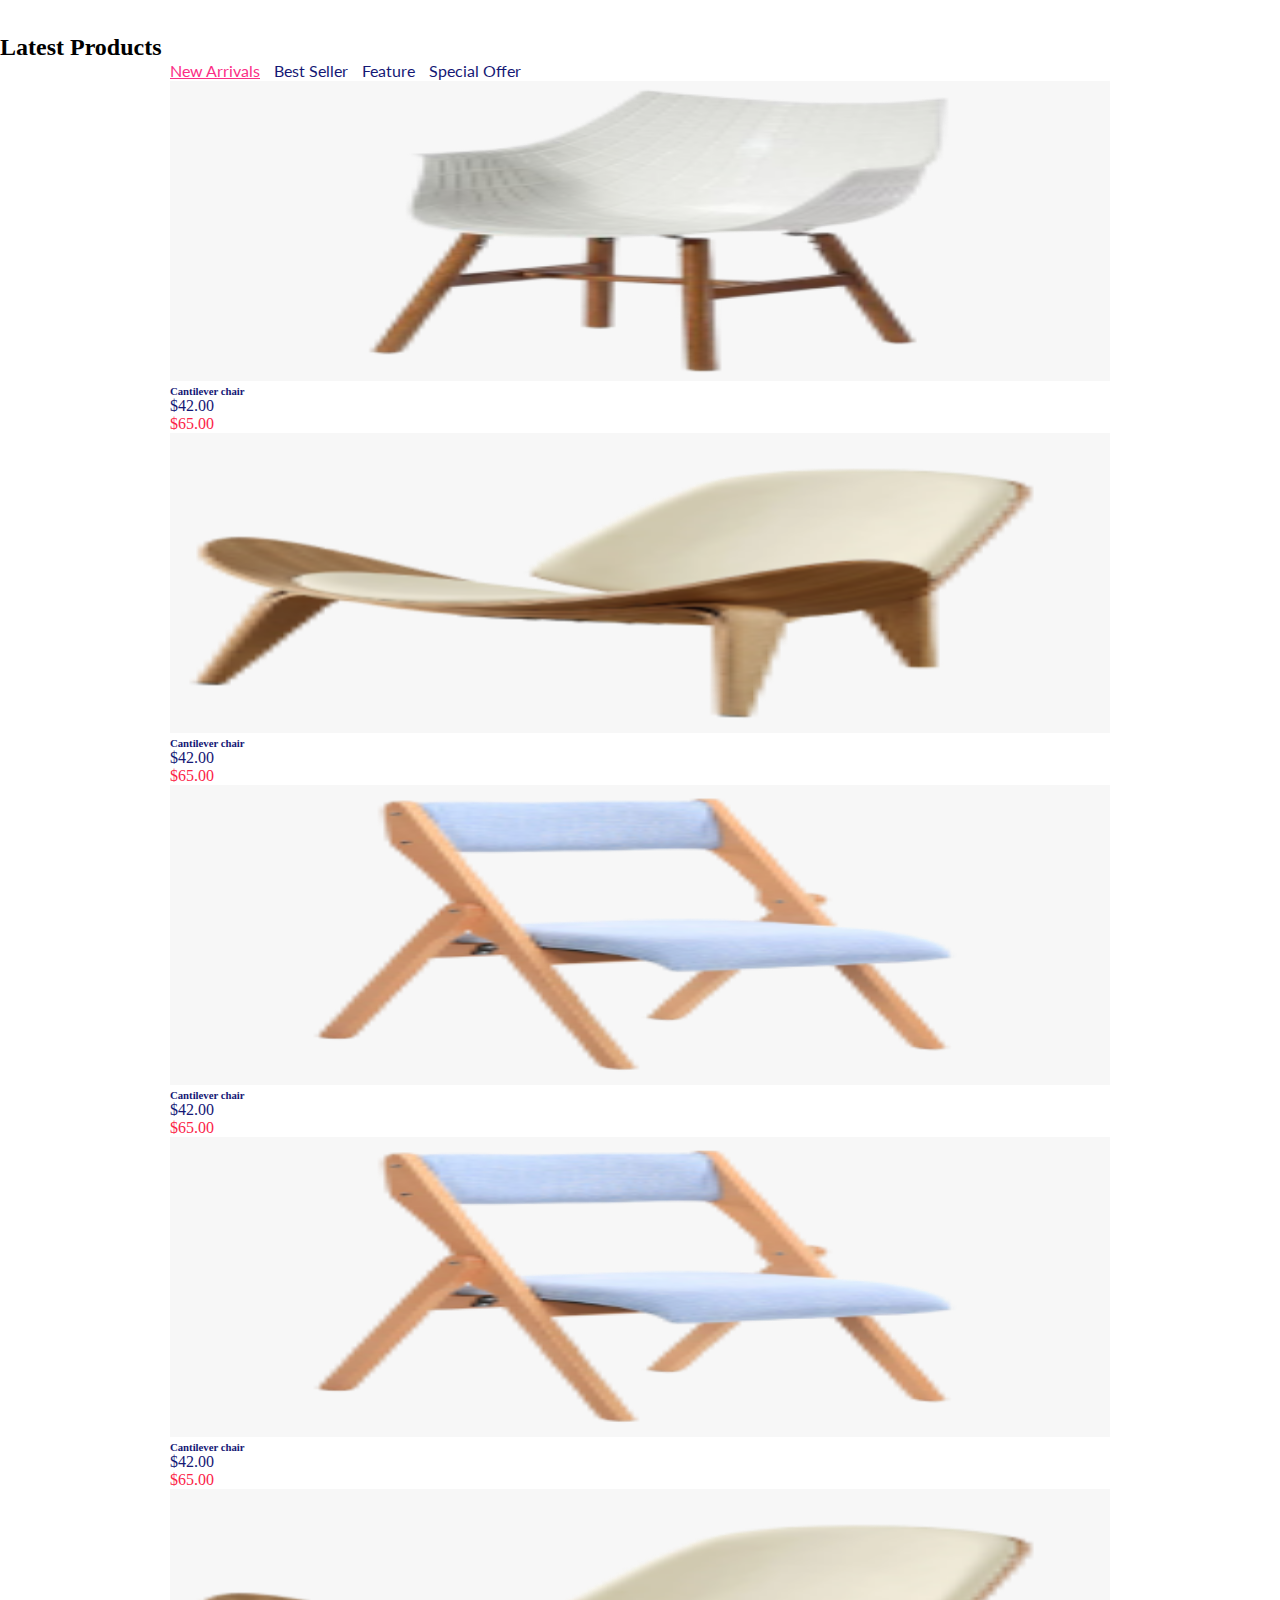
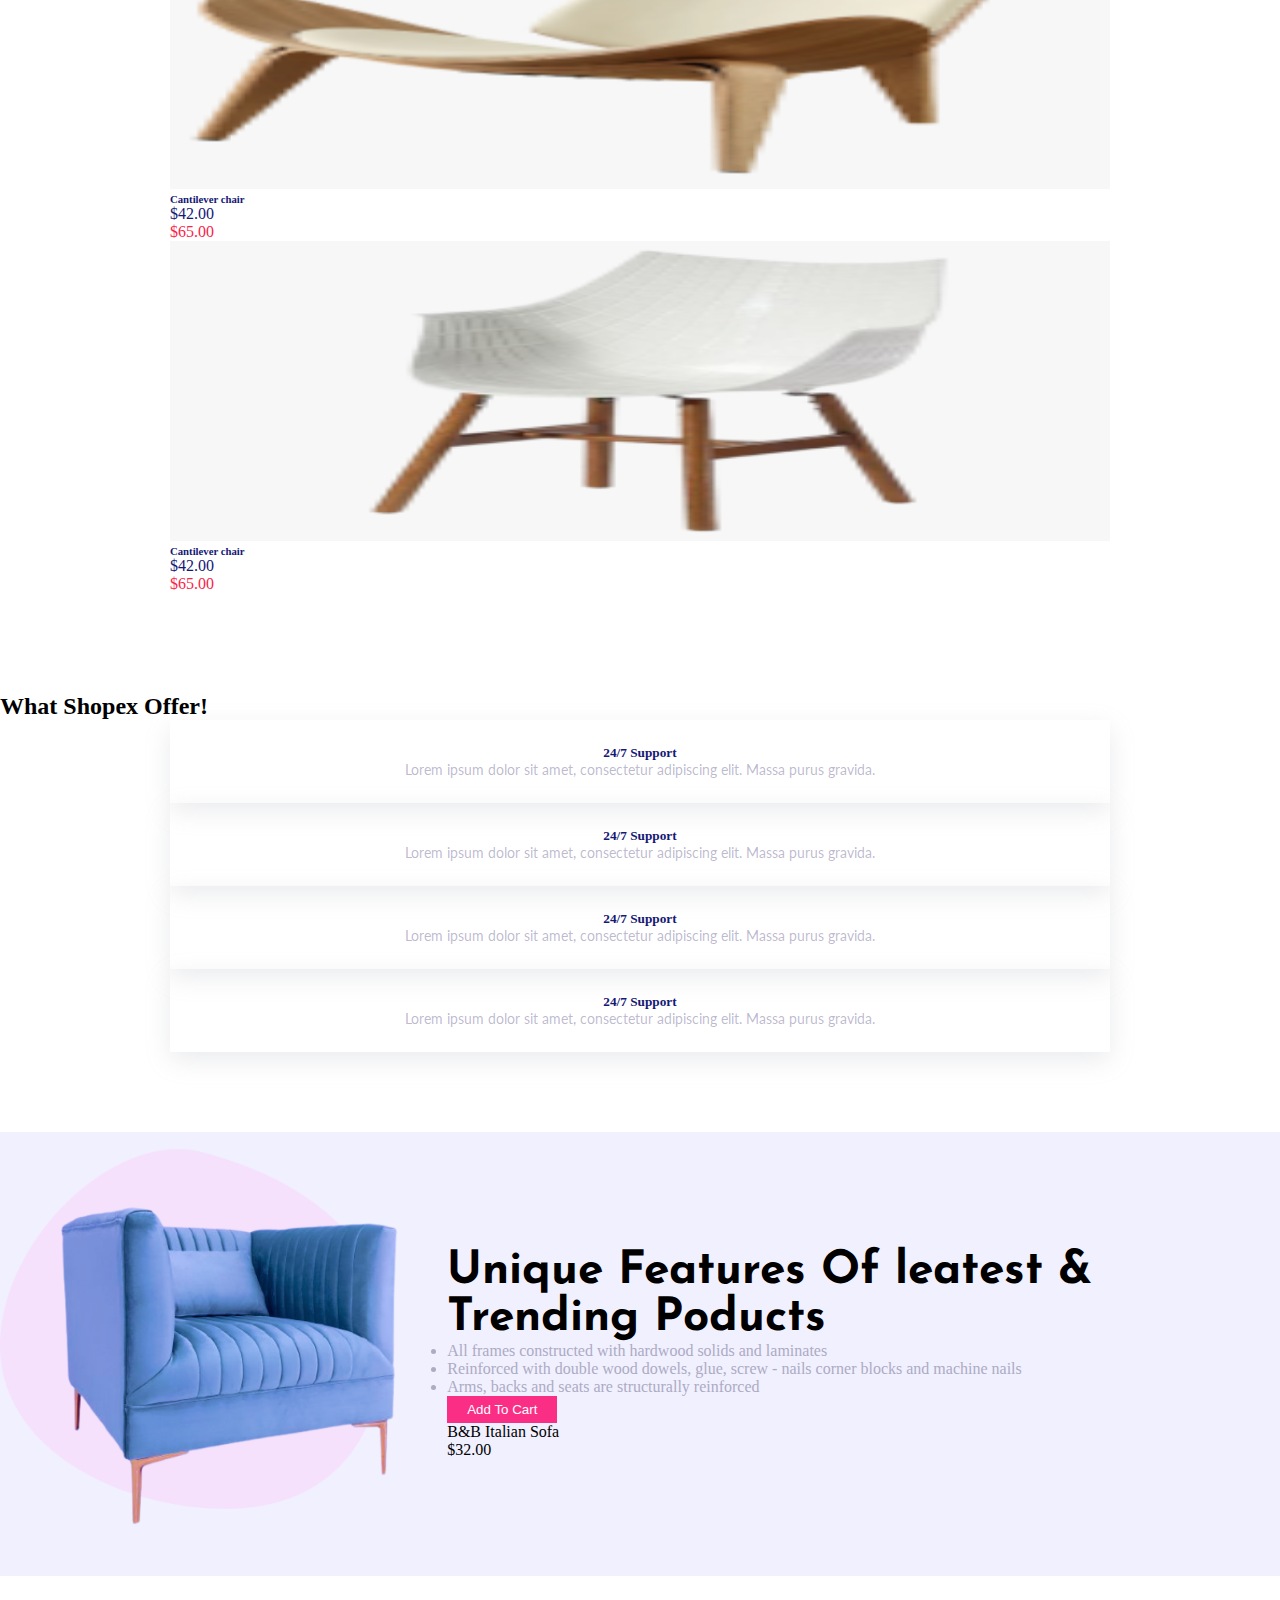
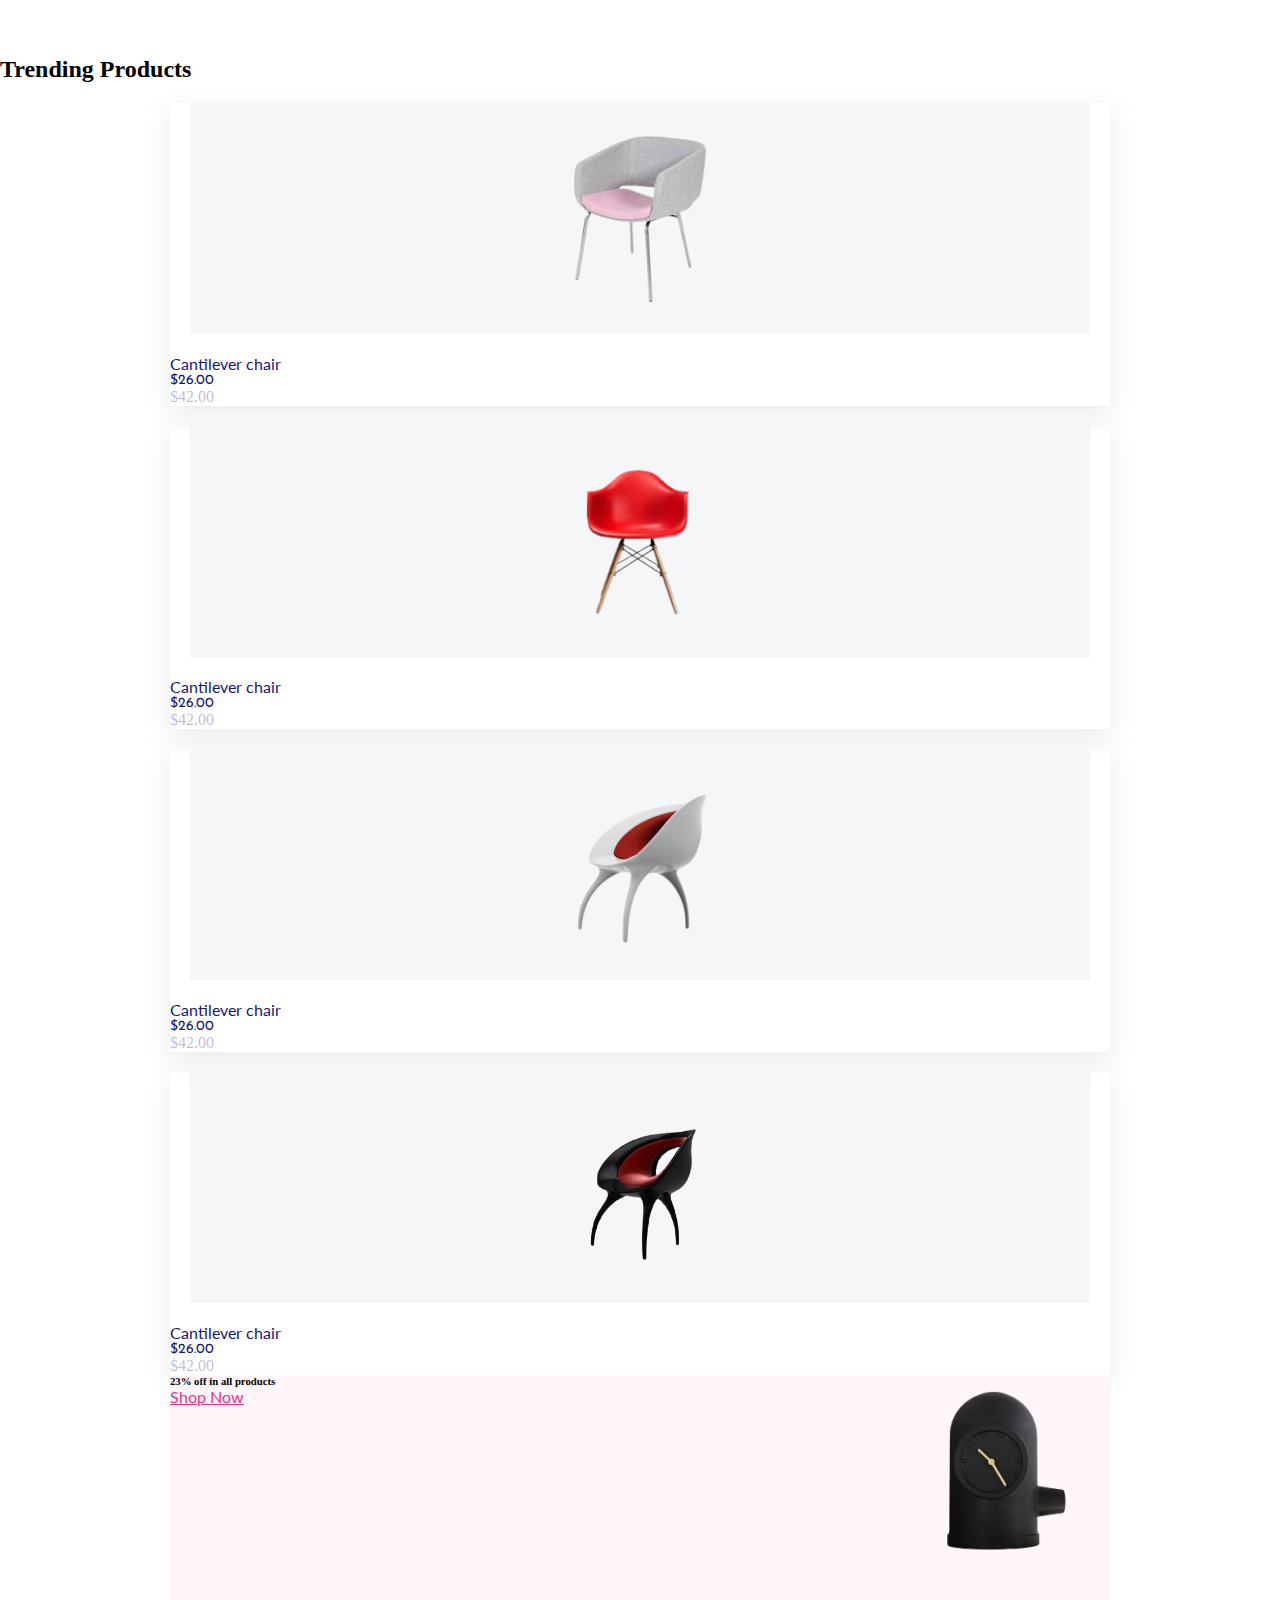
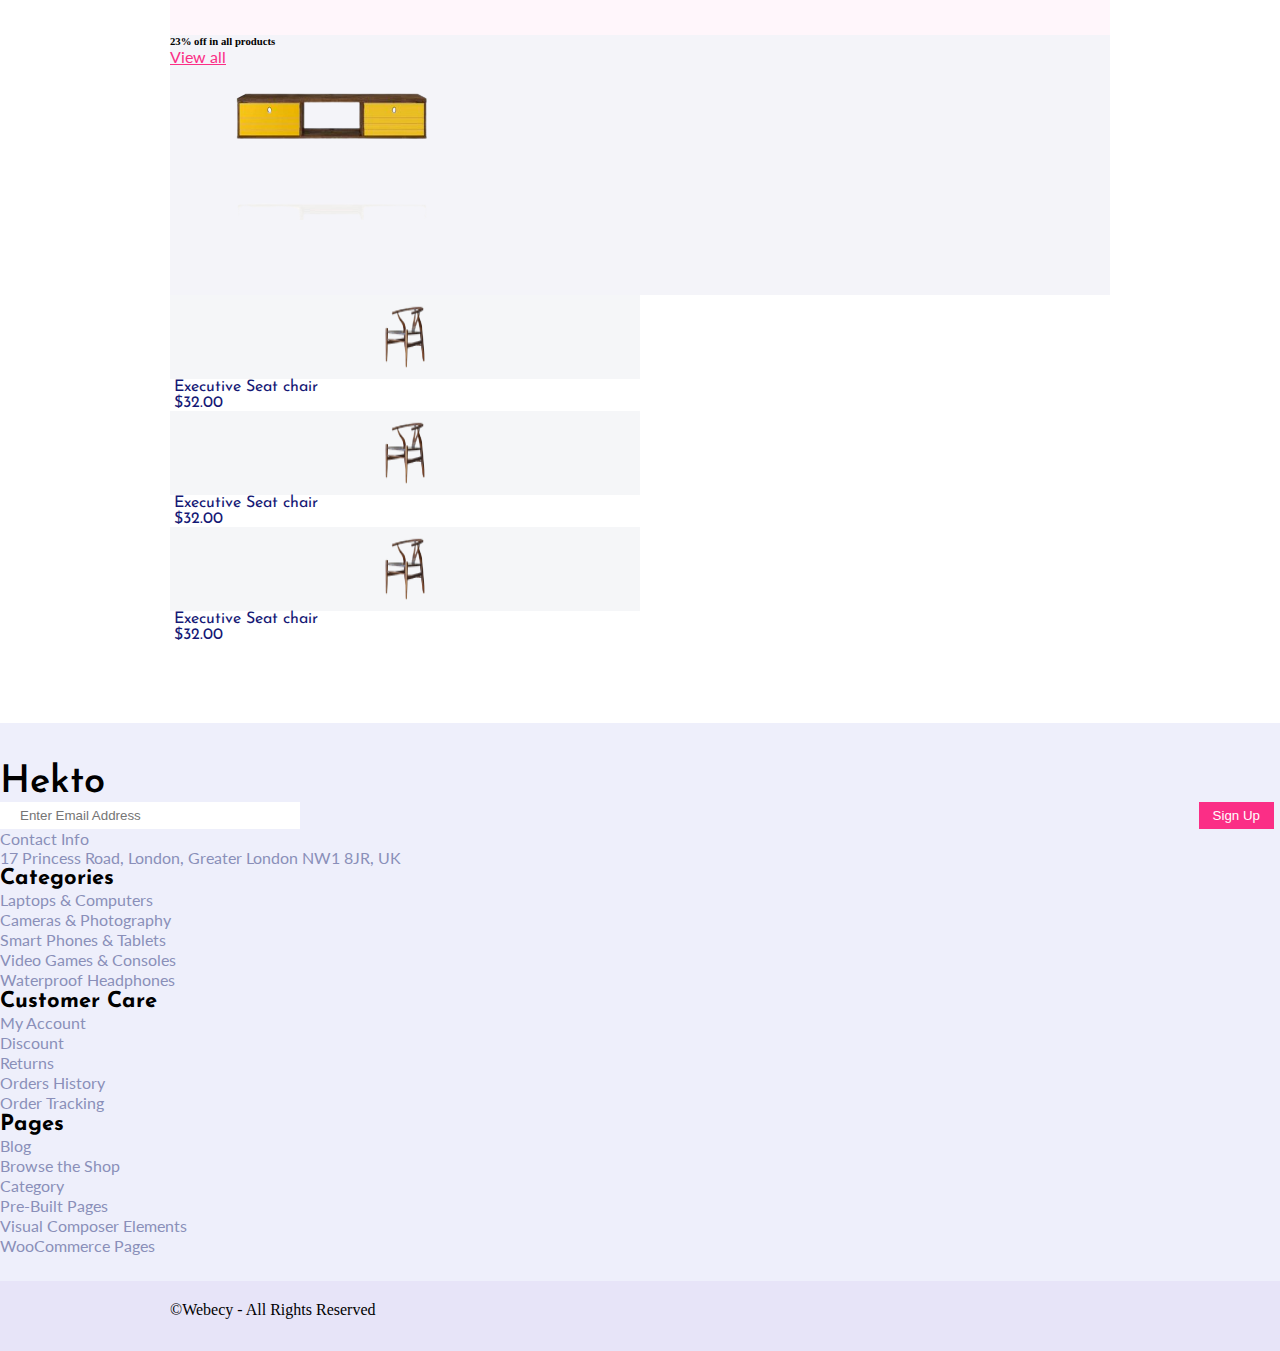
==== commit 6d78804c: "latest-product-update" ====
--- a/index.html
+++ b/index.html
@@ -943,7 +943,6 @@
         </div> 
       </div>
     </section>
-   
    <!-- Latest Product -->
    <section class="latest-product">
     <div class="container">
@@ -962,7 +961,17 @@
               <div class="col-md-4">
                 <div class="card">
                   <div class="card-img">
+                    <div class="sale-sticker">
+                      <p>Sale</p>
+                    </div>
                     <img src="img/feature-1.png"  alt="feature" class="card-img-top" >
+                    <div class="card-img-icon">
+                     <ul>
+                      <li><a href="#"><i class="fa-sharp fa-solid fa-cart-shopping fi-1"></i></a></li>
+                      <li><a href="#"><i class="fa-solid fa-heart fi-2"></i></a></li>
+                      <li><a href="#"><i class="fa-solid fa-magnifying-glass-plus fi-3"></i></a></li>
+                     </ul>
+                    </div>
                   </div>
                   <div class="card-body d-flex justify-content-between"> 
                     <h6 >Cantilever chair</h6>
@@ -976,7 +985,17 @@
               <div class="col-md-4">
                   <div class="card">
                     <div class="card-img">
-                      <img src="img/feature-2.png" alt="feature" class="card-img-top" >
+                      <div class="sale-sticker">
+                        <p>Sale</p>
+                      </div>
+                      <img src="img/feature-2.png"  alt="feature" class="card-img-top" >
+                      <div class="card-img-icon">
+                       <ul>
+                        <li><a href="#"><i class="fa-sharp fa-solid fa-cart-shopping fi-1"></i></a></li>
+                        <li><a href="#"><i class="fa-solid fa-heart fi-2"></i></a></li>
+                        <li><a href="#"><i class="fa-solid fa-magnifying-glass-plus fi-3"></i></a></li>
+                       </ul>
+                      </div>
                     </div>
                     <div class="card-body d-flex justify-content-between"> 
                       <h6 >Cantilever chair</h6>
@@ -990,7 +1009,17 @@
               <div class="col-md-4">
                   <div class="card">
                     <div class="card-img">
-                      <img src="img/feature-3.png" alt="feature" class="card-img-top" >
+                      <div class="sale-sticker">
+                        <p>Sale</p>
+                      </div>
+                      <img src="img/feature-3.png"  alt="feature" class="card-img-top" >
+                      <div class="card-img-icon">
+                       <ul>
+                        <li><a href="#"><i class="fa-sharp fa-solid fa-cart-shopping fi-1"></i></a></li>
+                        <li><a href="#"><i class="fa-solid fa-heart fi-2"></i></a></li>
+                        <li><a href="#"><i class="fa-solid fa-magnifying-glass-plus fi-3"></i></a></li>
+                       </ul>
+                      </div>
                     </div>
                     <div class="card-body d-flex justify-content-between"> 
                       <h6 >Cantilever chair</h6>
@@ -1006,7 +1035,17 @@
               <div class="col-md-4">
                 <div class="card">
                   <div class="card-img">
+                    <div class="sale-sticker">
+                      <p>Sale</p>
+                    </div>
                     <img src="img/feature-3.png"  alt="feature" class="card-img-top" >
+                    <div class="card-img-icon">
+                     <ul>
+                      <li><a href="#"><i class="fa-sharp fa-solid fa-cart-shopping fi-1"></i></a></li>
+                      <li><a href="#"><i class="fa-solid fa-heart fi-2"></i></a></li>
+                      <li><a href="#"><i class="fa-solid fa-magnifying-glass-plus fi-3"></i></a></li>
+                     </ul>
+                    </div>
                   </div>
                   <div class="card-body d-flex justify-content-between"> 
                     <h6 >Cantilever chair</h6>
@@ -1020,7 +1059,17 @@
               <div class="col-md-4">
                   <div class="card">
                     <div class="card-img">
-                      <img src="img/feature-2.png" alt="feature" class="card-img-top" >
+                      <div class="sale-sticker">
+                        <p>Sale</p>
+                      </div>
+                      <img src="img/feature-2.png"  alt="feature" class="card-img-top" >
+                      <div class="card-img-icon">
+                       <ul>
+                        <li><a href="#"><i class="fa-sharp fa-solid fa-cart-shopping fi-1"></i></a></li>
+                        <li><a href="#"><i class="fa-solid fa-heart fi-2"></i></a></li>
+                        <li><a href="#"><i class="fa-solid fa-magnifying-glass-plus fi-3"></i></a></li>
+                       </ul>
+                      </div>
                     </div>
                     <div class="card-body d-flex justify-content-between"> 
                       <h6 >Cantilever chair</h6>
@@ -1034,7 +1083,17 @@
               <div class="col-md-4">
                   <div class="card">
                     <div class="card-img">
-                      <img src="img/feature-1.png" alt="feature" class="card-img-top" >
+                      <div class="sale-sticker">
+                        <p>Sale</p>
+                      </div>
+                      <img src="img/feature-1.png"  alt="feature" class="card-img-top" >
+                      <div class="card-img-icon">
+                       <ul>
+                        <li><a href="#"><i class="fa-sharp fa-solid fa-cart-shopping fi-1"></i></a></li>
+                        <li><a href="#"><i class="fa-solid fa-heart fi-2"></i></a></li>
+                        <li><a href="#"><i class="fa-solid fa-magnifying-glass-plus fi-3"></i></a></li>
+                       </ul>
+                      </div>
                     </div>
                     <div class="card-body d-flex justify-content-between"> 
                       <h6 >Cantilever chair</h6>
@@ -1052,7 +1111,17 @@
               <div class="col-md-4">
                 <div class="card">
                   <div class="card-img">
+                    <div class="sale-sticker">
+                      <p>Sale</p>
+                    </div>
                     <img src="img/feature-2.png"  alt="feature" class="card-img-top" >
+                    <div class="card-img-icon">
+                     <ul>
+                      <li><a href="#"><i class="fa-sharp fa-solid fa-cart-shopping fi-1"></i></a></li>
+                      <li><a href="#"><i class="fa-solid fa-heart fi-2"></i></a></li>
+                      <li><a href="#"><i class="fa-solid fa-magnifying-glass-plus fi-3"></i></a></li>
+                     </ul>
+                    </div>
                   </div>
                   <div class="card-body d-flex justify-content-between"> 
                     <h6 >Cantilever chair</h6>
@@ -1066,7 +1135,17 @@
               <div class="col-md-4">
                 <div class="card">
                   <div class="card-img">
-                    <img src="img/feature-1.png" alt="feature" class="card-img-top" >
+                    <div class="sale-sticker">
+                      <p>Sale</p>
+                    </div>
+                    <img src="img/feature-1.png"  alt="feature" class="card-img-top" >
+                    <div class="card-img-icon">
+                     <ul>
+                      <li><a href="#"><i class="fa-sharp fa-solid fa-cart-shopping fi-1"></i></a></li>
+                      <li><a href="#"><i class="fa-solid fa-heart fi-2"></i></a></li>
+                      <li><a href="#"><i class="fa-solid fa-magnifying-glass-plus fi-3"></i></a></li>
+                     </ul>
+                    </div>
                   </div>
                   <div class="card-body d-flex justify-content-between"> 
                     <h6 >Cantilever chair</h6>
@@ -1080,7 +1159,17 @@
               <div class="col-md-4">
               <div class="card">
                 <div class="card-img">
-                  <img src="img/feature-3.png" alt="feature" class="card-img-top" >
+                  <div class="sale-sticker">
+                    <p>Sale</p>
+                  </div>
+                  <img src="img/feature-3.png"  alt="feature" class="card-img-top" >
+                  <div class="card-img-icon">
+                   <ul>
+                    <li><a href="#"><i class="fa-sharp fa-solid fa-cart-shopping fi-1"></i></a></li>
+                    <li><a href="#"><i class="fa-solid fa-heart fi-2"></i></a></li>
+                    <li><a href="#"><i class="fa-solid fa-magnifying-glass-plus fi-3"></i></a></li>
+                   </ul>
+                  </div>
                 </div>
                 <div class="card-body d-flex justify-content-between"> 
                   <h6 >Cantilever chair</h6>
@@ -1096,7 +1185,17 @@
               <div class="col-md-4">
                 <div class="card">
                   <div class="card-img">
+                    <div class="sale-sticker">
+                      <p>Sale</p>
+                    </div>
                     <img src="img/feature-1.png"  alt="feature" class="card-img-top" >
+                    <div class="card-img-icon">
+                     <ul>
+                      <li><a href="#"><i class="fa-sharp fa-solid fa-cart-shopping fi-1"></i></a></li>
+                      <li><a href="#"><i class="fa-solid fa-heart fi-2"></i></a></li>
+                      <li><a href="#"><i class="fa-solid fa-magnifying-glass-plus fi-3"></i></a></li>
+                     </ul>
+                    </div>
                   </div>
                   <div class="card-body d-flex justify-content-between"> 
                     <h6 >Cantilever chair</h6>
@@ -1110,7 +1209,17 @@
               <div class="col-md-4">
                 <div class="card">
                   <div class="card-img">
-                    <img src="img/feature-2.png" alt="feature" class="card-img-top" >
+                    <div class="sale-sticker">
+                      <p>Sale</p>
+                    </div>
+                    <img src="img/feature-2.png"  alt="feature" class="card-img-top" >
+                    <div class="card-img-icon">
+                     <ul>
+                      <li><a href="#"><i class="fa-sharp fa-solid fa-cart-shopping fi-1"></i></a></li>
+                      <li><a href="#"><i class="fa-solid fa-heart fi-2"></i></a></li>
+                      <li><a href="#"><i class="fa-solid fa-magnifying-glass-plus fi-3"></i></a></li>
+                     </ul>
+                    </div>
                   </div>
                   <div class="card-body d-flex justify-content-between"> 
                     <h6 >Cantilever chair</h6>
@@ -1124,7 +1233,17 @@
               <div class="col-md-4">
               <div class="card">
                 <div class="card-img">
-                  <img src="img/feature-3.png" alt="feature" class="card-img-top" >
+                  <div class="sale-sticker">
+                    <p>Sale</p>
+                  </div>
+                  <img src="img/feature-3.png"  alt="feature" class="card-img-top" >
+                  <div class="card-img-icon">
+                   <ul>
+                    <li><a href="#"><i class="fa-sharp fa-solid fa-cart-shopping fi-1"></i></a></li>
+                    <li><a href="#"><i class="fa-solid fa-heart fi-2"></i></a></li>
+                    <li><a href="#"><i class="fa-solid fa-magnifying-glass-plus fi-3"></i></a></li>
+                   </ul>
+                  </div>
                 </div>
                 <div class="card-body d-flex justify-content-between"> 
                   <h6 >Cantilever chair</h6>
@@ -1142,7 +1261,17 @@
               <div class="col-md-4">
                 <div class="card">
                   <div class="card-img">
+                    <div class="sale-sticker">
+                      <p>Sale</p>
+                    </div>
                     <img src="img/feature-1.png"  alt="feature" class="card-img-top" >
+                    <div class="card-img-icon">
+                     <ul>
+                      <li><a href="#"><i class="fa-sharp fa-solid fa-cart-shopping fi-1"></i></a></li>
+                      <li><a href="#"><i class="fa-solid fa-heart fi-2"></i></a></li>
+                      <li><a href="#"><i class="fa-solid fa-magnifying-glass-plus fi-3"></i></a></li>
+                     </ul>
+                    </div>
                   </div>
                   <div class="card-body d-flex justify-content-between"> 
                     <h6 >Cantilever chair</h6>
@@ -1156,7 +1285,17 @@
               <div class="col-md-4">
                 <div class="card">
                   <div class="card-img">
-                    <img src="img/feature-3.png" alt="feature" class="card-img-top" >
+                    <div class="sale-sticker">
+                      <p>Sale</p>
+                    </div>
+                    <img src="img/feature-1.png"  alt="feature" class="card-img-top" >
+                    <div class="card-img-icon">
+                     <ul>
+                      <li><a href="#"><i class="fa-sharp fa-solid fa-cart-shopping fi-1"></i></a></li>
+                      <li><a href="#"><i class="fa-solid fa-heart fi-2"></i></a></li>
+                      <li><a href="#"><i class="fa-solid fa-magnifying-glass-plus fi-3"></i></a></li>
+                     </ul>
+                    </div>
                   </div>
                   <div class="card-body d-flex justify-content-between"> 
                     <h6 >Cantilever chair</h6>
@@ -1170,7 +1309,17 @@
               <div class="col-md-4">
               <div class="card">
                 <div class="card-img">
-                  <img src="img/feature-2.png" alt="feature" class="card-img-top" >
+                  <div class="sale-sticker">
+                    <p>Sale</p>
+                  </div>
+                  <img src="img/feature-2.png"  alt="feature" class="card-img-top" >
+                  <div class="card-img-icon">
+                   <ul>
+                    <li><a href="#"><i class="fa-sharp fa-solid fa-cart-shopping fi-1"></i></a></li>
+                    <li><a href="#"><i class="fa-solid fa-heart fi-2"></i></a></li>
+                    <li><a href="#"><i class="fa-solid fa-magnifying-glass-plus fi-3"></i></a></li>
+                   </ul>
+                  </div>
                 </div>
                 <div class="card-body d-flex justify-content-between"> 
                   <h6 >Cantilever chair</h6>
@@ -1186,7 +1335,17 @@
               <div class="col-md-4">
                 <div class="card">
                   <div class="card-img">
+                    <div class="sale-sticker">
+                      <p>Sale</p>
+                    </div>
                     <img src="img/feature-3.png"  alt="feature" class="card-img-top" >
+                    <div class="card-img-icon">
+                     <ul>
+                      <li><a href="#"><i class="fa-sharp fa-solid fa-cart-shopping fi-1"></i></a></li>
+                      <li><a href="#"><i class="fa-solid fa-heart fi-2"></i></a></li>
+                      <li><a href="#"><i class="fa-solid fa-magnifying-glass-plus fi-3"></i></a></li>
+                     </ul>
+                    </div>
                   </div>
                   <div class="card-body d-flex justify-content-between"> 
                     <h6 >Cantilever chair</h6>
@@ -1200,7 +1359,17 @@
               <div class="col-md-4">
                 <div class="card">
                   <div class="card-img">
-                    <img src="img/feature-2.png" alt="feature" class="card-img-top" >
+                    <div class="sale-sticker">
+                      <p>Sale</p>
+                    </div>
+                    <img src="img/feature-2.png"  alt="feature" class="card-img-top" >
+                    <div class="card-img-icon">
+                     <ul>
+                      <li><a href="#"><i class="fa-sharp fa-solid fa-cart-shopping fi-1"></i></a></li>
+                      <li><a href="#"><i class="fa-solid fa-heart fi-2"></i></a></li>
+                      <li><a href="#"><i class="fa-solid fa-magnifying-glass-plus fi-3"></i></a></li>
+                     </ul>
+                    </div>
                   </div>
                   <div class="card-body d-flex justify-content-between"> 
                     <h6 >Cantilever chair</h6>
@@ -1214,7 +1383,17 @@
               <div class="col-md-4">
               <div class="card">
                 <div class="card-img">
-                  <img src="img/feature-1.png" alt="feature" class="card-img-top" >
+                  <div class="sale-sticker">
+                    <p>Sale</p>
+                  </div>
+                  <img src="img/feature-1.png"  alt="feature" class="card-img-top" >
+                  <div class="card-img-icon">
+                   <ul>
+                    <li><a href="#"><i class="fa-sharp fa-solid fa-cart-shopping fi-1"></i></a></li>
+                    <li><a href="#"><i class="fa-solid fa-heart fi-2"></i></a></li>
+                    <li><a href="#"><i class="fa-solid fa-magnifying-glass-plus fi-3"></i></a></li>
+                   </ul>
+                  </div>
                 </div>
                 <div class="card-body d-flex justify-content-between"> 
                   <h6 >Cantilever chair</h6>
@@ -1232,7 +1411,17 @@
               <div class="col-md-4">
                 <div class="card">
                   <div class="card-img">
+                    <div class="sale-sticker">
+                      <p>Sale</p>
+                    </div>
                     <img src="img/feature-2.png"  alt="feature" class="card-img-top" >
+                    <div class="card-img-icon">
+                     <ul>
+                      <li><a href="#"><i class="fa-sharp fa-solid fa-cart-shopping fi-1"></i></a></li>
+                      <li><a href="#"><i class="fa-solid fa-heart fi-2"></i></a></li>
+                      <li><a href="#"><i class="fa-solid fa-magnifying-glass-plus fi-3"></i></a></li>
+                     </ul>
+                    </div>
                   </div>
                   <div class="card-body d-flex justify-content-between"> 
                     <h6 >Cantilever chair</h6>
@@ -1246,7 +1435,17 @@
               <div class="col-md-4">
                 <div class="card">
                   <div class="card-img">
-                    <img src="img/feature-3.png" alt="feature" class="card-img-top" >
+                    <div class="sale-sticker">
+                      <p>Sale</p>
+                    </div>
+                    <img src="img/feature-3.png"  alt="feature" class="card-img-top" >
+                    <div class="card-img-icon">
+                     <ul>
+                      <li><a href="#"><i class="fa-sharp fa-solid fa-cart-shopping fi-1"></i></a></li>
+                      <li><a href="#"><i class="fa-solid fa-heart fi-2"></i></a></li>
+                      <li><a href="#"><i class="fa-solid fa-magnifying-glass-plus fi-3"></i></a></li>
+                     </ul>
+                    </div>
                   </div>
                   <div class="card-body d-flex justify-content-between"> 
                     <h6 >Cantilever chair</h6>
@@ -1260,7 +1459,17 @@
               <div class="col-md-4">
               <div class="card">
                 <div class="card-img">
-                  <img src="img/feature-1.png" alt="feature" class="card-img-top" >
+                  <div class="sale-sticker">
+                    <p>Sale</p>
+                  </div>
+                  <img src="img/feature-1.png"  alt="feature" class="card-img-top" >
+                  <div class="card-img-icon">
+                   <ul>
+                    <li><a href="#"><i class="fa-sharp fa-solid fa-cart-shopping fi-1"></i></a></li>
+                    <li><a href="#"><i class="fa-solid fa-heart fi-2"></i></a></li>
+                    <li><a href="#"><i class="fa-solid fa-magnifying-glass-plus fi-3"></i></a></li>
+                   </ul>
+                  </div>
                 </div>
                 <div class="card-body d-flex justify-content-between"> 
                   <h6 >Cantilever chair</h6>
@@ -1276,7 +1485,17 @@
               <div class="col-md-4">
                 <div class="card">
                   <div class="card-img">
+                    <div class="sale-sticker">
+                      <p>Sale</p>
+                    </div>
                     <img src="img/feature-2.png"  alt="feature" class="card-img-top" >
+                    <div class="card-img-icon">
+                     <ul>
+                      <li><a href="#"><i class="fa-sharp fa-solid fa-cart-shopping fi-1"></i></a></li>
+                      <li><a href="#"><i class="fa-solid fa-heart fi-2"></i></a></li>
+                      <li><a href="#"><i class="fa-solid fa-magnifying-glass-plus fi-3"></i></a></li>
+                     </ul>
+                    </div>
                   </div>
                   <div class="card-body d-flex justify-content-between"> 
                     <h6 >Cantilever chair</h6>
@@ -1290,7 +1509,17 @@
               <div class="col-md-4">
                 <div class="card">
                   <div class="card-img">
-                    <img src="img/feature-3.png" alt="feature" class="card-img-top" >
+                    <div class="sale-sticker">
+                      <p>Sale</p>
+                    </div>
+                    <img src="img/feature-3.png"  alt="feature" class="card-img-top" >
+                    <div class="card-img-icon">
+                     <ul>
+                      <li><a href="#"><i class="fa-sharp fa-solid fa-cart-shopping fi-1"></i></a></li>
+                      <li><a href="#"><i class="fa-solid fa-heart fi-2"></i></a></li>
+                      <li><a href="#"><i class="fa-solid fa-magnifying-glass-plus fi-3"></i></a></li>
+                     </ul>
+                    </div>
                   </div>
                   <div class="card-body d-flex justify-content-between"> 
                     <h6 >Cantilever chair</h6>
@@ -1304,7 +1533,17 @@
               <div class="col-md-4">
               <div class="card">
                 <div class="card-img">
-                  <img src="img/feature-1.png" alt="feature" class="card-img-top" >
+                  <div class="sale-sticker">
+                    <p>Sale</p>
+                  </div>
+                  <img src="img/feature-1.png"  alt="feature" class="card-img-top" >
+                  <div class="card-img-icon">
+                   <ul>
+                    <li><a href="#"><i class="fa-sharp fa-solid fa-cart-shopping fi-1"></i></a></li>
+                    <li><a href="#"><i class="fa-solid fa-heart fi-2"></i></a></li>
+                    <li><a href="#"><i class="fa-solid fa-magnifying-glass-plus fi-3"></i></a></li>
+                   </ul>
+                  </div>
                 </div>
                 <div class="card-body d-flex justify-content-between"> 
                   <h6 >Cantilever chair</h6>
--- a/css/style.css
+++ b/css/style.css
@@ -106,13 +106,13 @@
 .feature-product{
     padding: 80px 0;
 }
-.card-img{
+.feature-product .card-img{
     background-color: #F6F7FB;
     display: flex;
     justify-content: center;
     
 }
-.card-img img{
+.feature-product .card-img img{
     width: 178px;
     height: 178px;
     position: relative;
@@ -125,14 +125,13 @@
 .feature-product .card:hover .card-body .card-text h6, .feature-product .card:hover .card-body .card-text p{
     color: #fff !important;
  }
-.card-img-icon {
-    display: flex;
+ .feature-product .card-img-icon {
     position: absolute;
     top: 5px;
     left: 15px;
     display: none;
 }
-.card-img-icon a{
+.feature-product .card-img-icon a{
     padding-right: 7px;
 }
 .feature-product .card:hover .card-img-icon{
@@ -163,6 +162,15 @@
 .feature-product .card:hover .card-btn{
     display: block;
 }
+.feature-product .card{
+    border-radius: 0;
+    box-shadow:0px 8px 24px rgba(149, 157, 165, 0.2) ;
+    -webkit-border-radius: 0;
+    -moz-border-radius: 0;
+    -ms-border-radius: 0;
+    -o-border-radius: 0;
+}
+
 .card-text h6{
     font-family: 'Lato', sans-serif;
     color: #FB2E86;
@@ -205,6 +213,48 @@
 .act{
     text-decoration: underline;
     color: #FB2E86 !important;
+}
+.card{
+    border: 0;
+}
+.latest-product .card-img img{
+    background-color:#F7F7F7;
+    max-height: 300px !important;
+}
+.latest-product .card{
+    position: relative;
+}
+.latest-product .card-img-icon{
+    position: absolute;
+    bottom: 66px;
+    left: 15px;
+    display: none;
+}
+.latest-product .card:hover .card-img-icon{
+    display: block;
+}
+.latest-product .sale-sticker {
+    background-image: url(../img/bg-sale.png);
+    background-repeat: no-repeat;
+    background-size: cover;
+    position: absolute;
+    height: 70px;
+    width: 70px;
+    top: 10px;
+    left: 12px;
+    rotate: -25deg;
+    display: none;
+}
+.latest-product .sale-sticker p{
+    rotate: -25deg;
+    margin: 24px 18px 0;
+    color: #fff;
+}
+.latest-product .card:hover .card-img img{
+    background-color: #fff;
+}
+.latest-product .card:hover .sale-sticker{
+    display: block;
 }
 
 /* Offer */
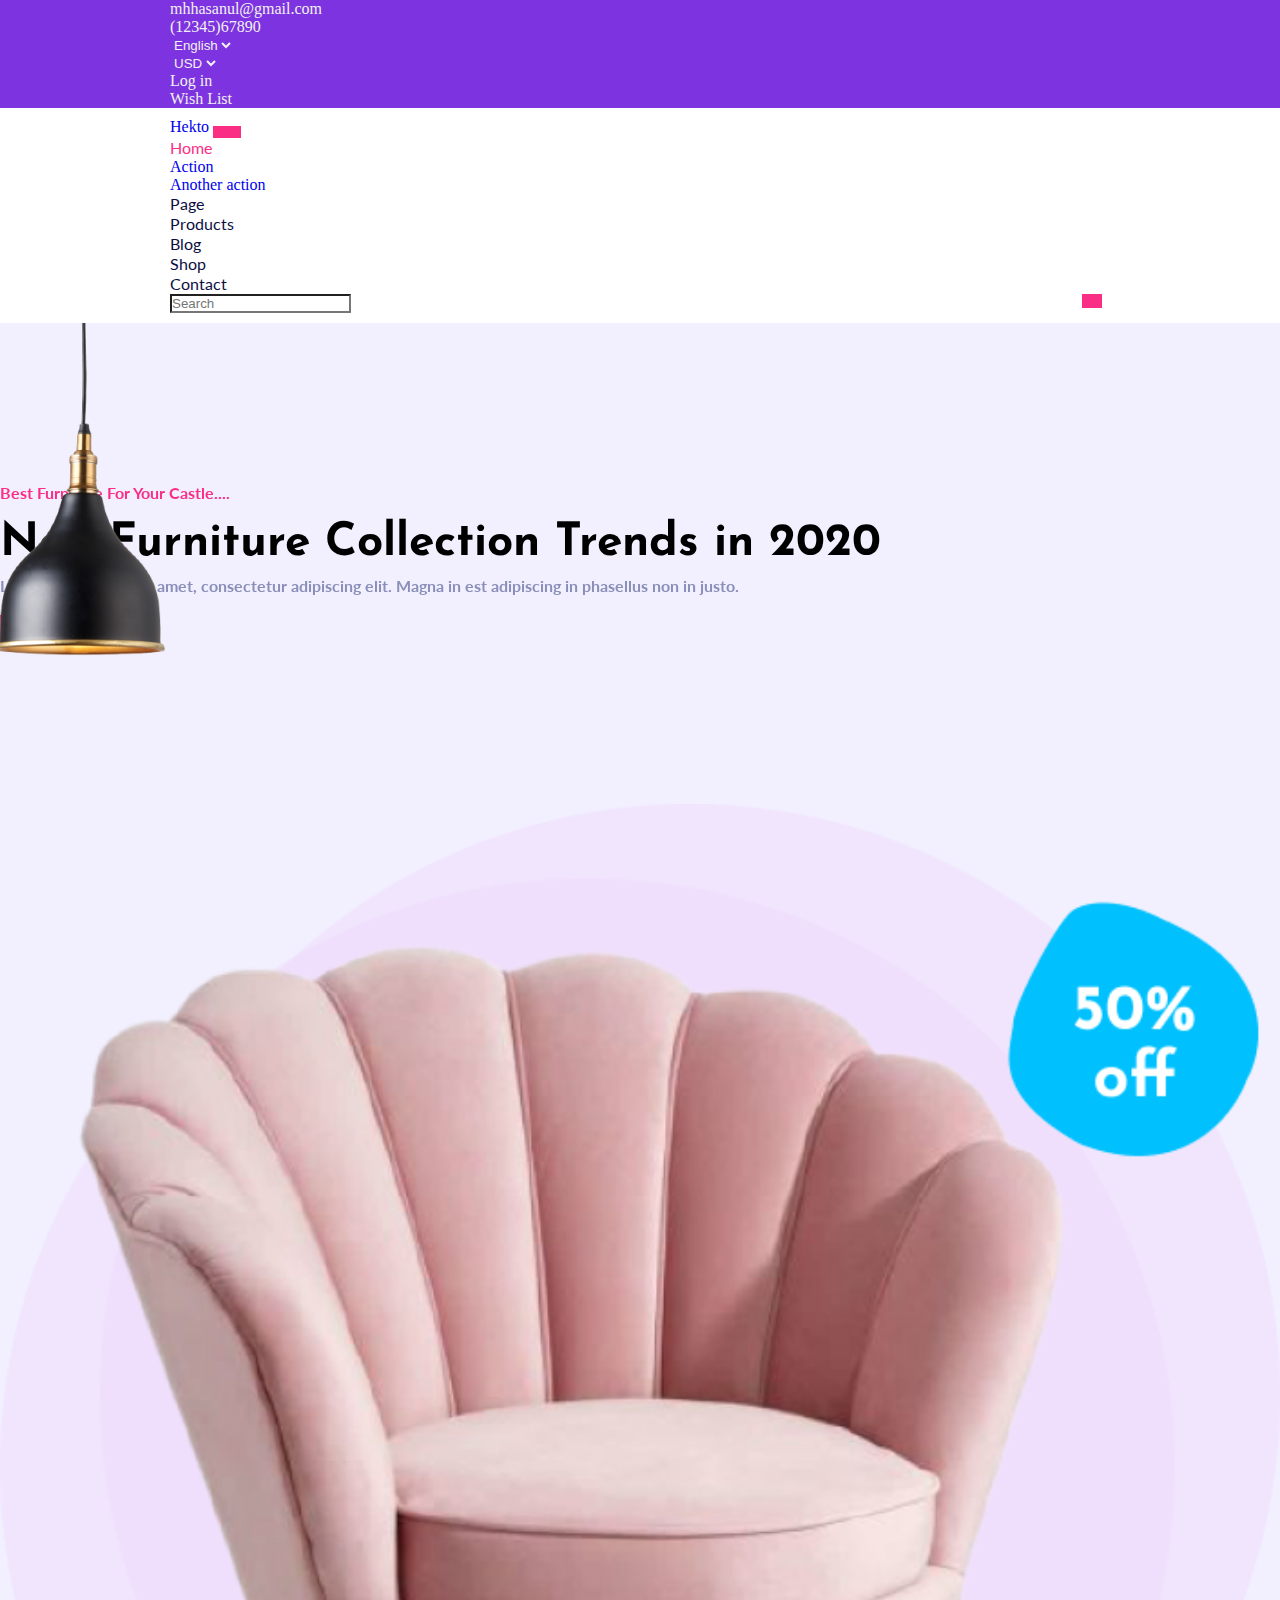
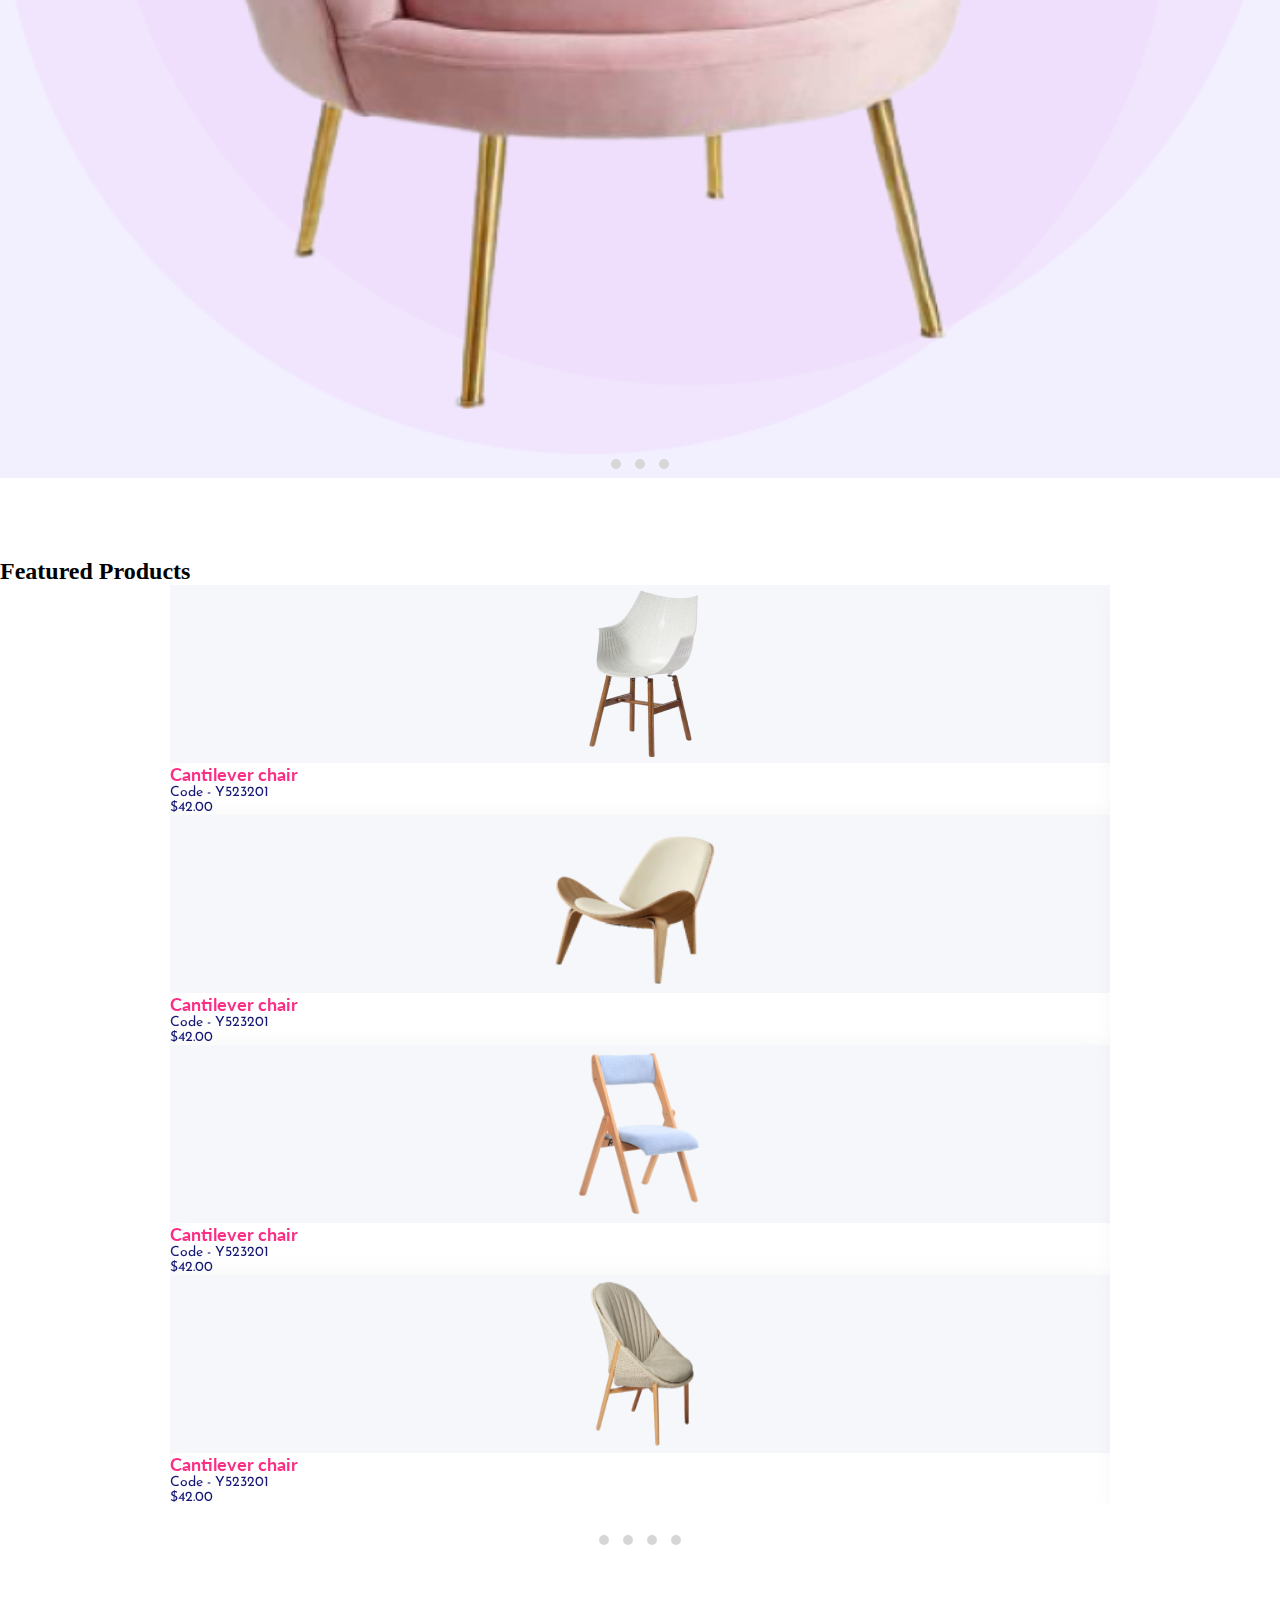
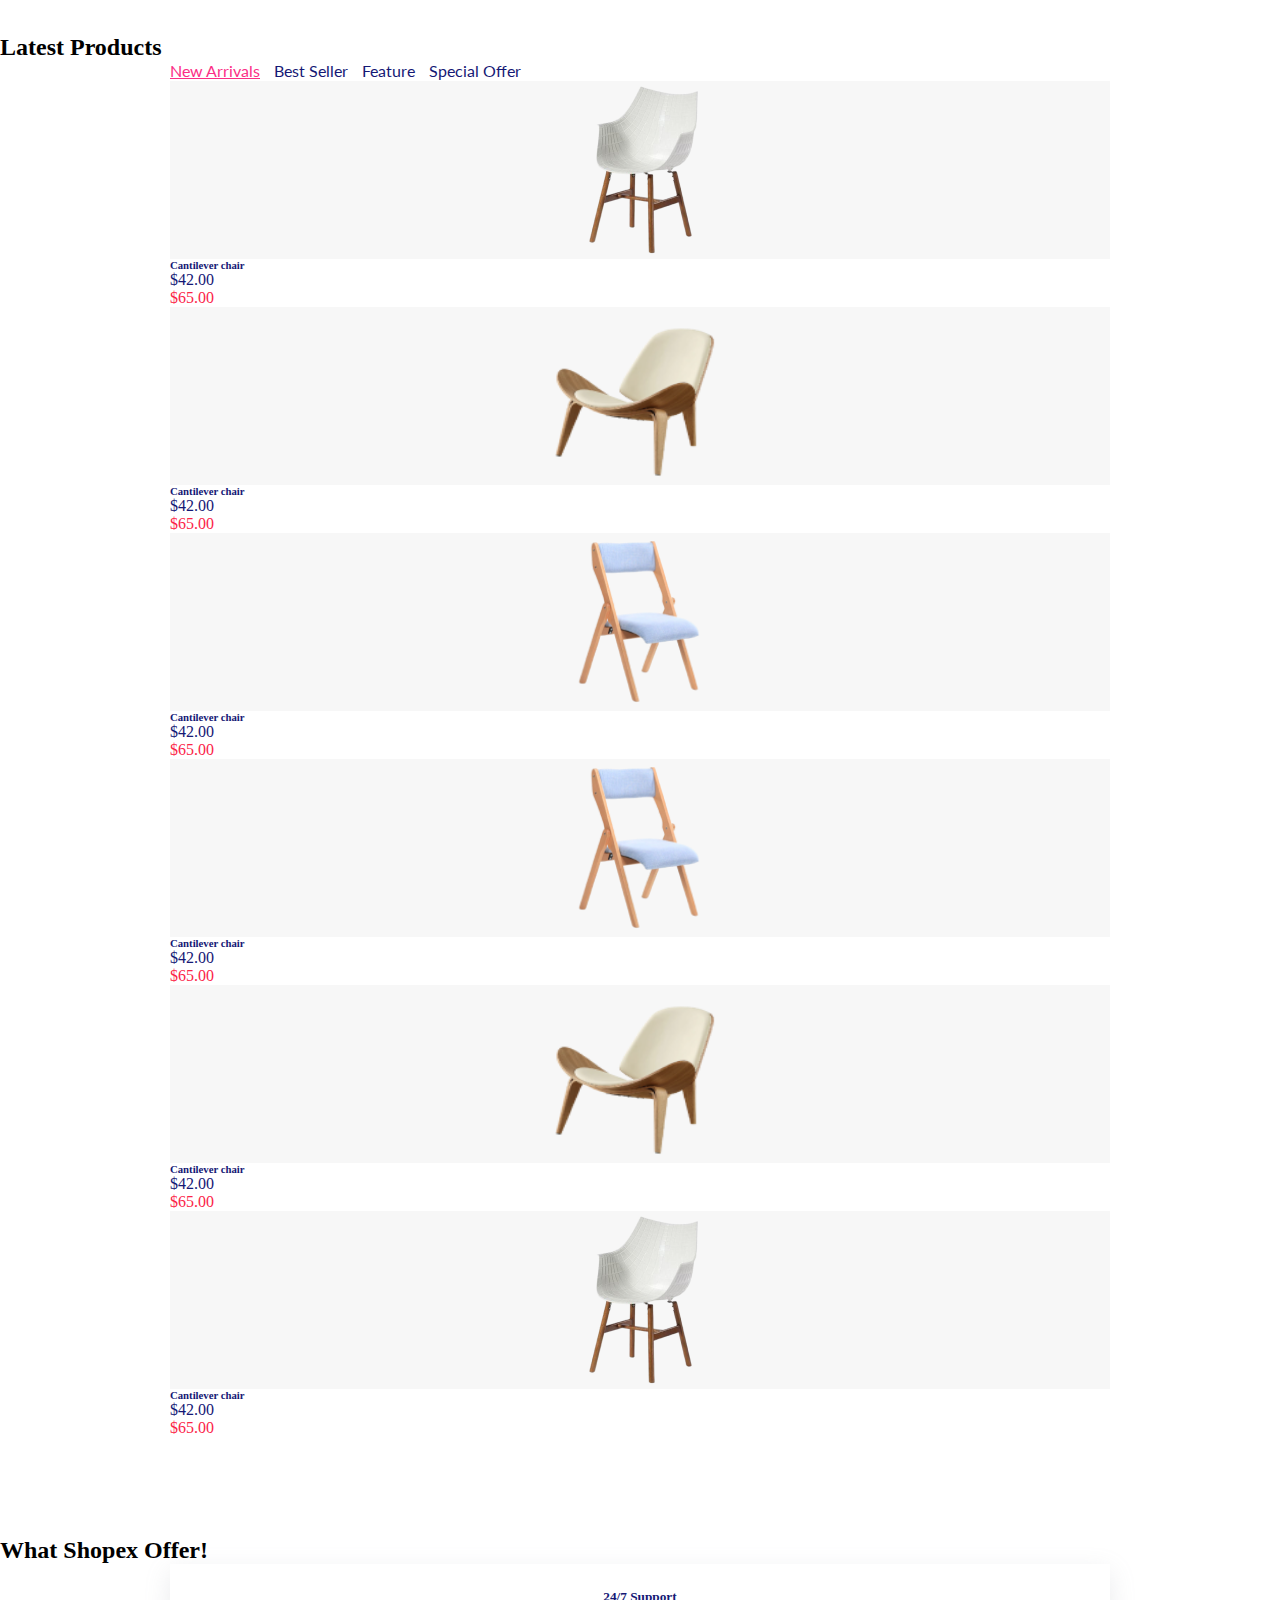
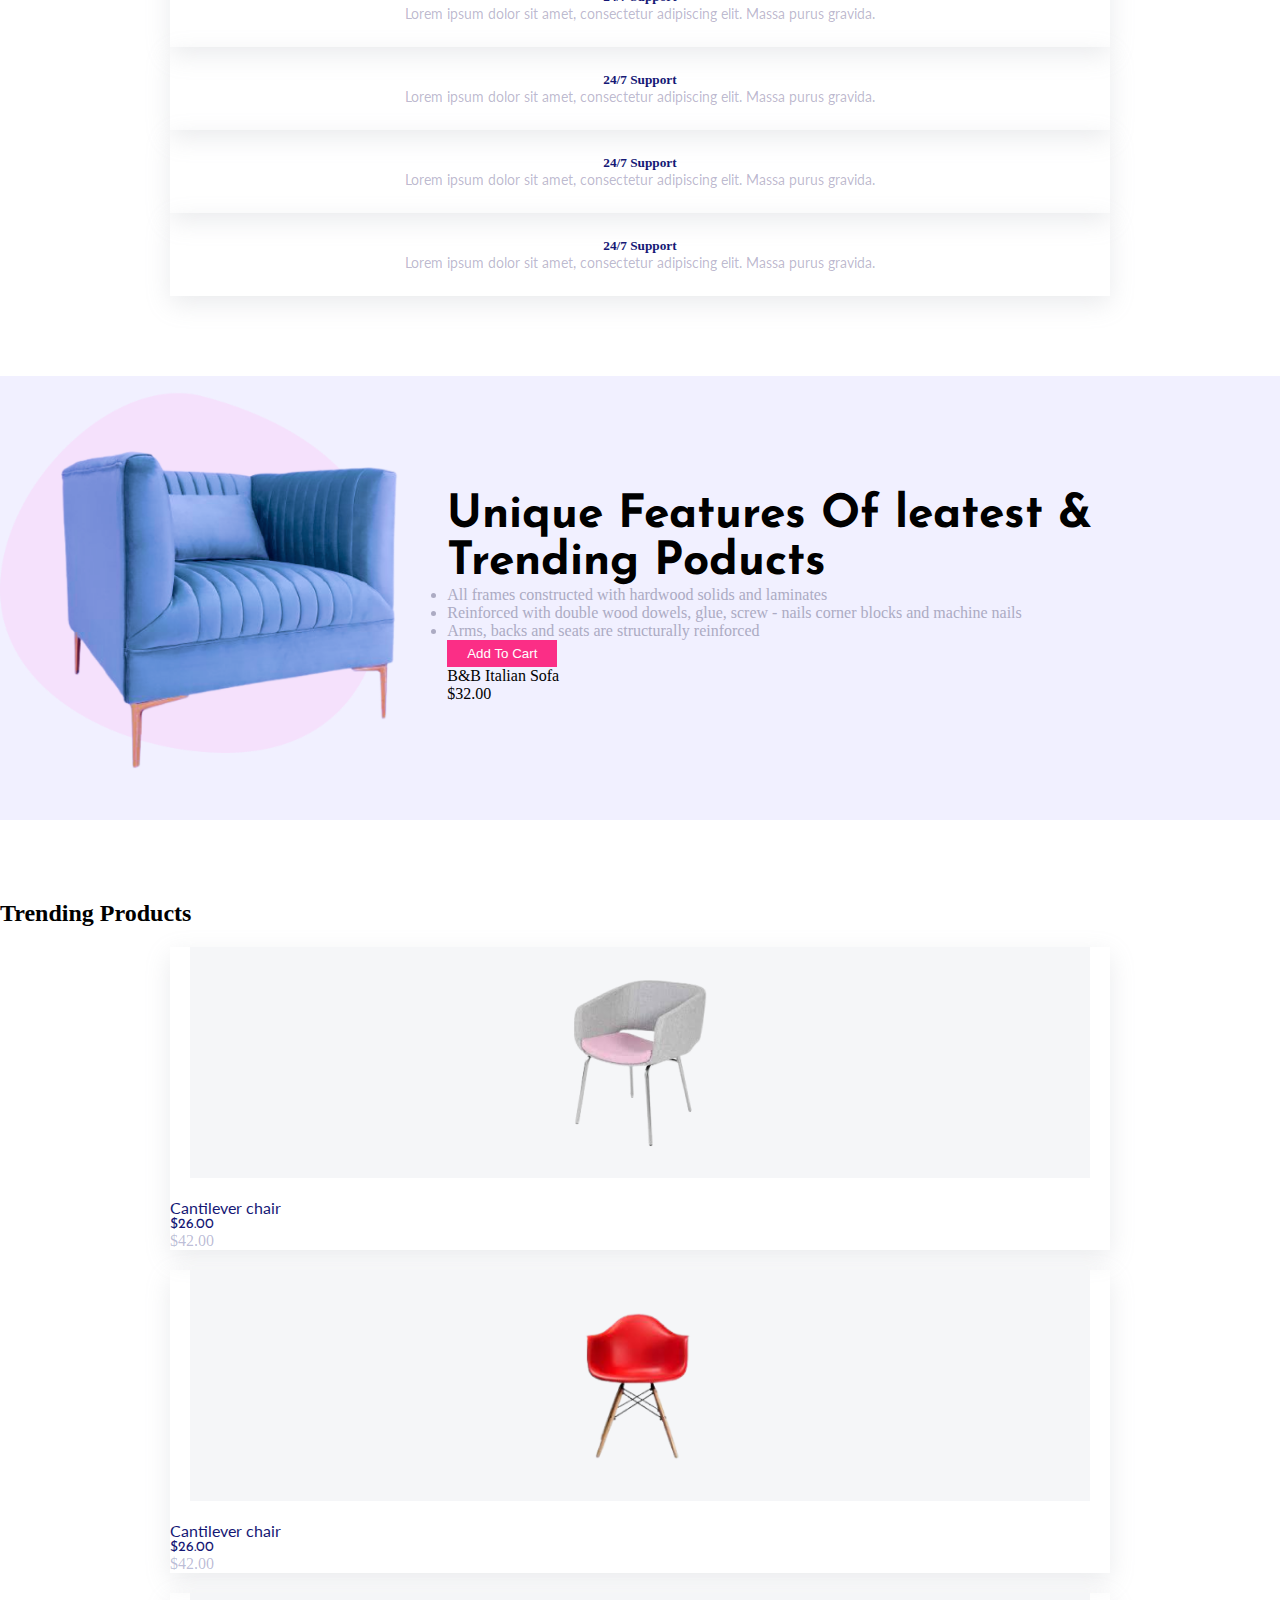
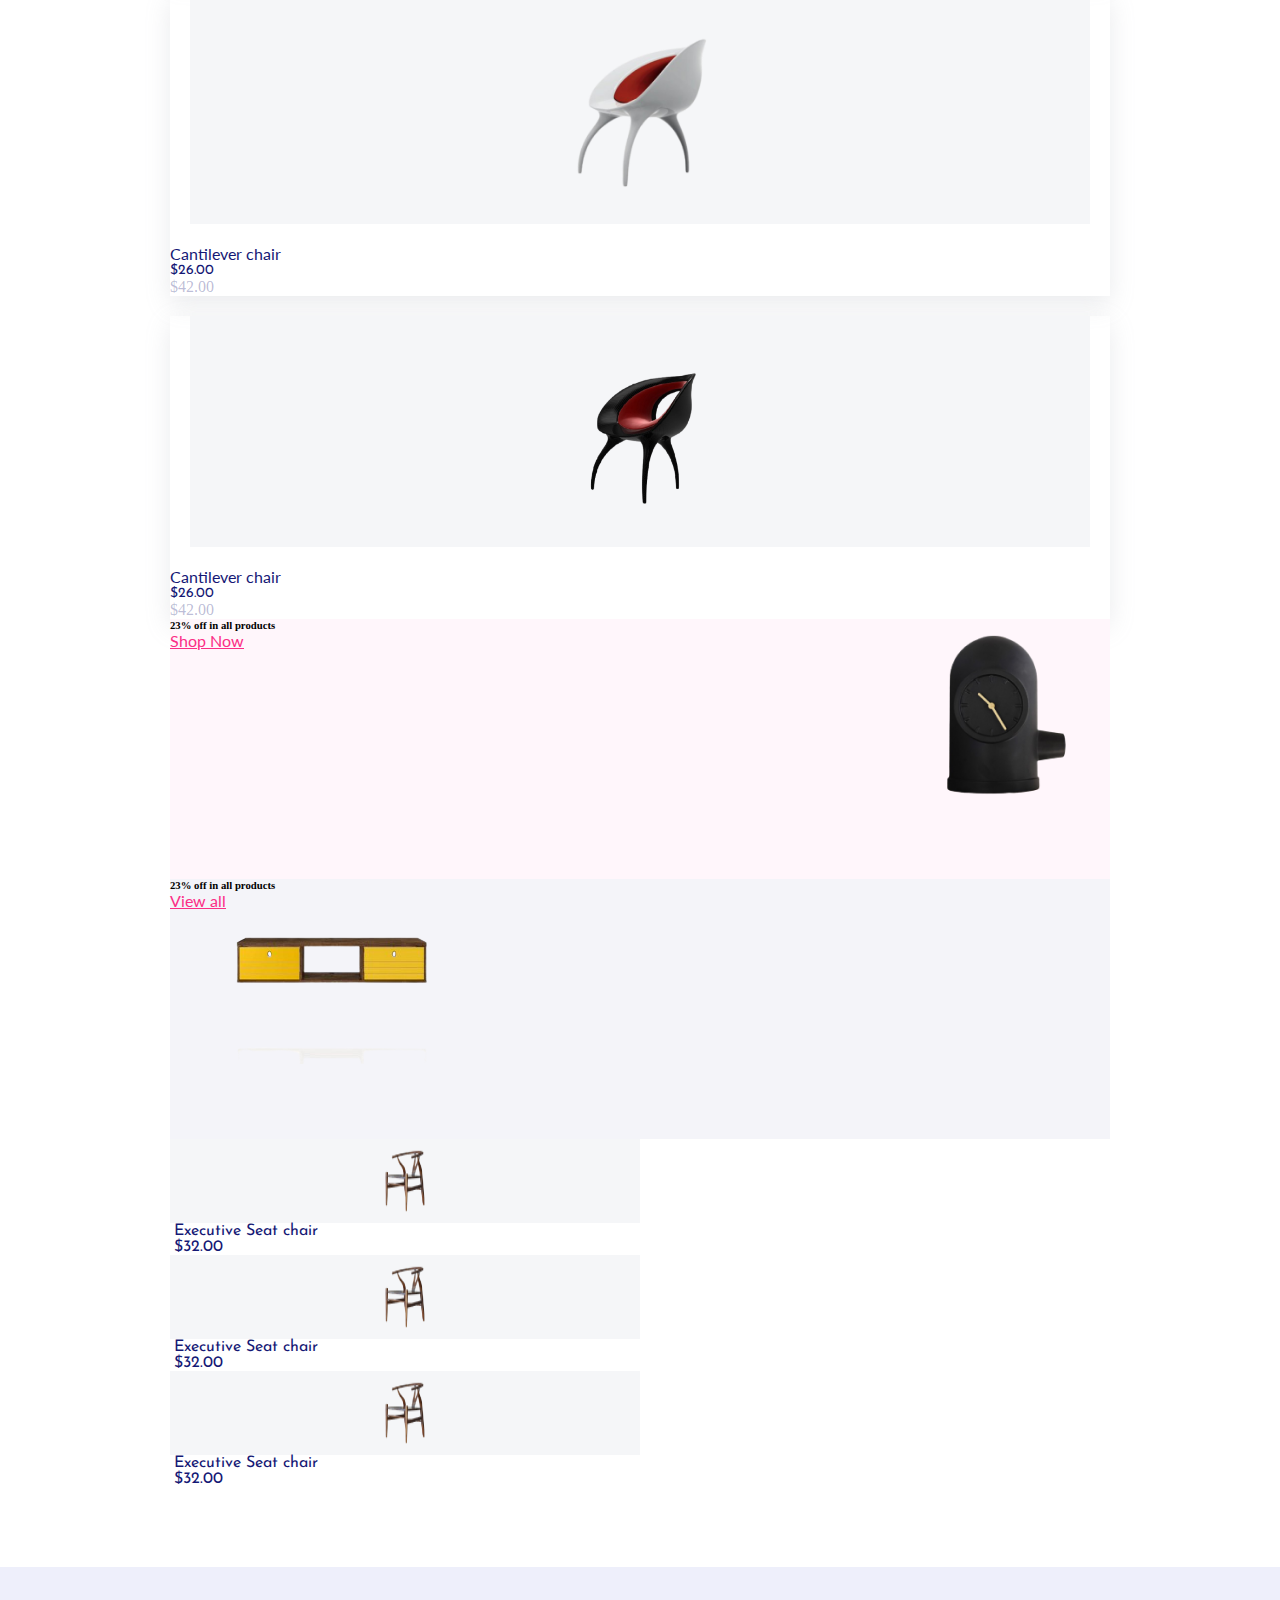
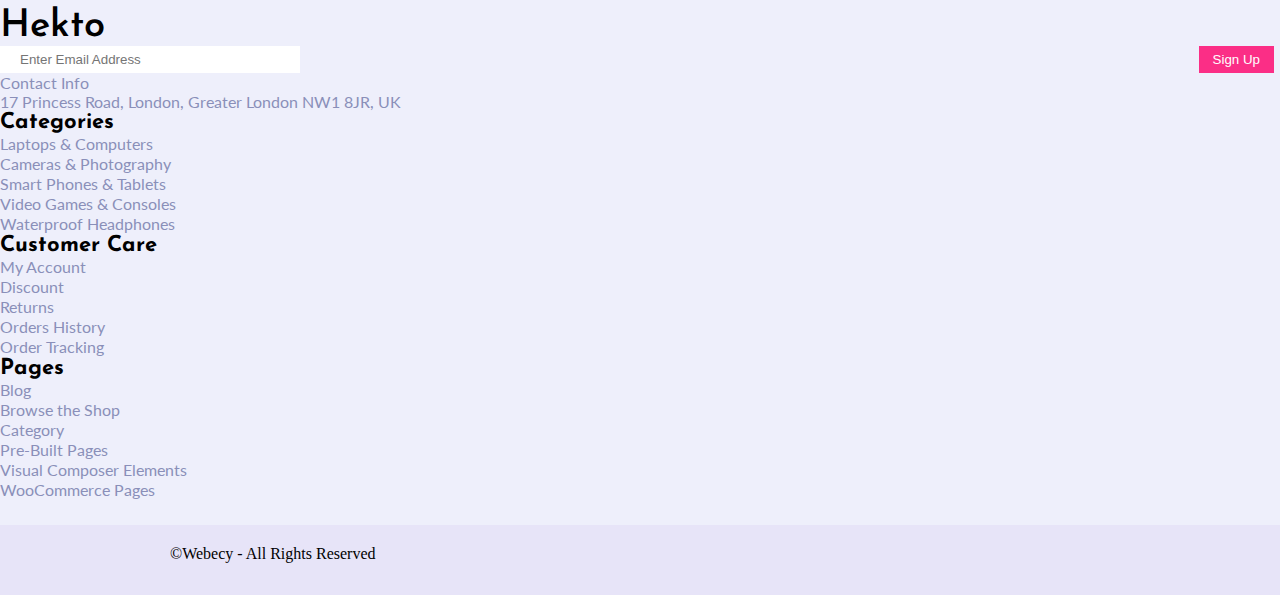
==== commit 3416b7ae: "m" ====
--- a/index.html
+++ b/index.html
@@ -944,7 +944,7 @@
       </div>
     </section>
    <!-- Latest Product -->
-   <section class="latest-product">
+    <section class="latest-product">
     <div class="container">
       <div class="row">
         <h2 class="text-center">Latest Products</h2>
@@ -1558,223 +1558,223 @@
           </div>
       </div>
     </div>
-  </section>
+    </section>
   <!--Offer Section-->
-  <section class="offer-section">
+    <section class="offer-section">
+      <div class="container">
+        <div class="row">
+          <h2 class="text-center mb-5">What Shopex Offer!</h2>
+        </div>
+        <div class="row ph">
+          <div class="col-md-3">
+            <div class="card">
+              <div class="card-content">
+                <div class="card-icon">
+                  <i class="fas fa-truck-moving"></i>
+                </div>
+                <div class="card-body service-text">
+                    <h5>24/7 Support</h5>
+                    <p>Lorem ipsum dolor sit amet, consectetur adipiscing elit. Massa purus gravida.</p>
+                </div>
+              </div>
+            </div>
+          </div>
+          <div class="col-md-3">
+            <div class="card">
+              <div class="card-content">
+                <div class="card-icon">
+                  <i class="fas fa-truck-moving"></i>
+                </div>
+                <div class="card-body service-text">
+                    <h5>24/7 Support</h5>
+                    <p>Lorem ipsum dolor sit amet, consectetur adipiscing elit. Massa purus gravida.</p>
+                </div>
+              </div>
+            </div>
+          </div>
+          <div class="col-md-3">
+            <div class="card">
+              <div class="card-content">
+                <div class="card-icon">
+                  <i class="fas fa-truck-moving"></i>
+                </div>
+                <div class="card-body service-text">
+                    <h5>24/7 Support</h5>
+                    <p>Lorem ipsum dolor sit amet, consectetur adipiscing elit. Massa purus gravida.</p>
+                </div>
+              </div>
+            </div>
+          </div>
+          <div class="col-md-3">
+            <div class="card">
+              <div class="card-content">
+                <div class="card-icon">
+                  <i class="fas fa-truck-moving"></i>
+                </div>
+                <div class="card-body service-text">
+                    <h5>24/7 Support</h5>
+                    <p>Lorem ipsum dolor sit amet, consectetur adipiscing elit. Massa purus gravida.</p>
+                </div>
+              </div>
+            </div>
+          </div>
+        </div>
+      </div>
+    </section>
+
+  <!-- Promotion Section -->
+    <section class="promo-section">
     <div class="container">
-      <div class="row">
-        <h2 class="text-center mb-5">What Shopex Offer!</h2>
-      </div>
-      <div class="row ph">
-        <div class="col-md-3">
-          <div class="card">
-            <div class="card-content">
-              <div class="card-icon">
-                <i class="fas fa-truck-moving"></i>
-              </div>
-              <div class="card-body service-text">
-                  <h5>24/7 Support</h5>
-                  <p>Lorem ipsum dolor sit amet, consectetur adipiscing elit. Massa purus gravida.</p>
-              </div>
-            </div>
-          </div>
-        </div>
-        <div class="col-md-3">
-          <div class="card">
-            <div class="card-content">
-              <div class="card-icon">
-                <i class="fas fa-truck-moving"></i>
-              </div>
-              <div class="card-body service-text">
-                  <h5>24/7 Support</h5>
-                  <p>Lorem ipsum dolor sit amet, consectetur adipiscing elit. Massa purus gravida.</p>
-              </div>
-            </div>
-          </div>
-        </div>
-        <div class="col-md-3">
-          <div class="card">
-            <div class="card-content">
-              <div class="card-icon">
-                <i class="fas fa-truck-moving"></i>
-              </div>
-              <div class="card-body service-text">
-                  <h5>24/7 Support</h5>
-                  <p>Lorem ipsum dolor sit amet, consectetur adipiscing elit. Massa purus gravida.</p>
-              </div>
-            </div>
-          </div>
-        </div>
-        <div class="col-md-3">
-          <div class="card">
-            <div class="card-content">
-              <div class="card-icon">
-                <i class="fas fa-truck-moving"></i>
-              </div>
-              <div class="card-body service-text">
-                  <h5>24/7 Support</h5>
-                  <p>Lorem ipsum dolor sit amet, consectetur adipiscing elit. Massa purus gravida.</p>
-              </div>
-            </div>
-          </div>
+      <div class="promo-banner">
+        <div class="banner-img">
+          <img src="img/promo-banner.png" alt="promo" class="img-fluid">
+        </div>
+        <div class="promo-content">
+          <h2>Unique Features Of leatest &
+            Trending Poducts</h2>
+            <ul>
+              <li>All frames constructed with hardwood solids and laminates</li>
+              <li>Reinforced with double wood dowels, glue, screw - nails corner 
+                blocks and machine nails</li>
+              <li>Arms, backs and seats are structurally reinforced</li>
+            </ul>
+            <div class="shop-content d-flex mt-3">
+              <button class="add-to-cart">Add To Cart</button>
+              <div class="offer-item ms-3">
+                <p >B&B Italian Sofa</p>
+                <p>$32.00</p>
+              </div>
+            </div>
         </div>
       </div>
     </div>
-  </section>
-
-  <!-- Promotion Section -->
-  <section class="promo-section">
-   <div class="container">
-    <div class="promo-banner">
-      <div class="banner-img">
-        <img src="img/promo-banner.png" alt="promo" class="img-fluid">
-      </div>
-      <div class="promo-content">
-        <h2>Unique Features Of leatest &
-          Trending Poducts</h2>
-          <ul>
-            <li>All frames constructed with hardwood solids and laminates</li>
-            <li>Reinforced with double wood dowels, glue, screw - nails corner 
-              blocks and machine nails</li>
-            <li>Arms, backs and seats are structurally reinforced</li>
-          </ul>
-          <div class="shop-content d-flex mt-3">
-            <button class="add-to-cart">Add To Cart</button>
-            <div class="offer-item ms-3">
-              <p >B&B Italian Sofa</p>
-              <p>$32.00</p>
-            </div>
-          </div>
-      </div>
-    </div>
-   </div>
-  </section>
+    </section>
 
   <!-- Trending Product -->
-  <section class="trending-products">
-    <div class="container">
-      <div class="row">
-        <h2 class="text-center my-5">Trending Products</h2>
+    <section class="trending-products">
+      <div class="container">
+        <div class="row">
+          <h2 class="text-center my-5">Trending Products</h2>
+        </div>
+        <div class="row ph">
+          <div class="col-md-3">
+            <div class="card card-shadow">
+              <div class="trend-product">
+                <img src="img/trend-1.png" alt="">
+              </div>
+              <div class="card-body text-center">
+                <p class="text-color">Cantilever chair</p>
+                <div class="trend-price d-flex justify-content-center">
+                  <span class="price-trend"><p>$26.00 </p></span>
+                  <span class="trent-price-original"><p>$42.00 </p></span>
+                </div>
+              </div>
+            </div>
+          </div>
+          <div class="col-md-3">
+            <div class="card card-shadow">
+              <div class="trend-product">
+                <img src="img/trend-2.png" alt="">
+              </div>
+              <div class="card-body text-center">
+                <p class="text-color">Cantilever chair</p>
+                <div class="trend-price d-flex justify-content-center">
+                  <span class="price-trend"><p>$26.00 </p></span>
+                  <span class="trent-price-original"><p>$42.00 </p></span>
+                </div>
+              </div>
+            </div>
+        </div>
+          <div class="col-md-3">
+            <div class="card card-shadow">
+              <div class="trend-product">
+                <img src="img/trend-3.png" alt="">
+              </div>
+              <div class="card-body text-center">
+                <p class="text-color">Cantilever chair</p>
+                <div class="trend-price d-flex justify-content-center">
+                  <span class="price-trend"><p>$26.00 </p></span>
+                  <span class="trent-price-original"><p>$42.00 </p></span>
+                </div>
+              </div>
+            </div>
+          </div>
+          <div class="col-md-3">
+            <div class="card card-shadow">
+              <div class="trend-product">
+                <img src="img/trend-4.png" alt="">
+              </div>
+              <div class="card-body text-center">
+                <p class="text-color">Cantilever chair</p>
+                <div class="trend-price d-flex justify-content-center">
+                  <span class="price-trend"><p>$26.00 </p></span>
+                  <span class="trent-price-original"><p>$42.00 </p></span>
+                </div>
+              </div>
+            </div>
+          </div>
+        </div>
+        <div class="row mt-5 ph">
+          <div class="col-md-4">
+            <div class="discount-product p-4">
+              <h6>23% off in all products</h6>
+            <div class="discount-shop ">
+              <a href="#">Shop Now</a>
+              <img src="img/shop-1.png" alt="">
+            </div>
+            </div>
+          </div>
+          <div class="col-md-4">
+            <div class="all-discount p-4">
+              <h6>23% off in all products</h6>
+              <a href="#">View all</a>
+              <img src="img/view-all.png" alt="">
+            </div>
+          </div>
+          <div class="col-md-4">
+            <a href="#">
+              <div class="exclusive-product">
+                <ul>
+                  <li>
+                    <div class="exclusive-item d-flex align-items-center mb-1">
+                      <div class="exclusive-img">
+                        <img src="img/exclusive-1.png" alt="">
+                      </div>
+                    <div class="exclusive-des">
+                      <p>Executive Seat chair</p>
+                      <p>$32.00</p>
+                    </div>
+                    </div>
+                  </li>
+                  <li>
+                    <div class="exclusive-item d-flex align-items-center mb-1">
+                      <div class="exclusive-img">
+                        <img src="img/exclusive-1.png" alt="">
+                      </div>
+                    <div class="exclusive-des">
+                      <p>Executive Seat chair</p>
+                      <p>$32.00</p>
+                    </div>
+                    </div>
+                  </li>
+                  <li>
+                    <div class="exclusive-item d-flex align-items-center">
+                      <div class="exclusive-img">
+                        <img src="img/exclusive-1.png" alt="">
+                      </div>
+                    <div class="exclusive-des">
+                      <p>Executive Seat chair</p>
+                      <p>$32.00</p>
+                    </div>
+                    </div>
+                  </li>
+                </ul>
+              </div>
+            </a>
+          </div>
+        </div>
       </div>
-      <div class="row ph">
-        <div class="col-md-3">
-          <div class="card card-shadow">
-            <div class="trend-product">
-              <img src="img/trend-1.png" alt="">
-            </div>
-            <div class="card-body text-center">
-              <p class="text-color">Cantilever chair</p>
-              <div class="trend-price d-flex justify-content-center">
-                <span class="price-trend"><p>$26.00 </p></span>
-                <span class="trent-price-original"><p>$42.00 </p></span>
-              </div>
-            </div>
-          </div>
-        </div>
-        <div class="col-md-3">
-          <div class="card card-shadow">
-            <div class="trend-product">
-              <img src="img/trend-2.png" alt="">
-            </div>
-            <div class="card-body text-center">
-              <p class="text-color">Cantilever chair</p>
-              <div class="trend-price d-flex justify-content-center">
-                <span class="price-trend"><p>$26.00 </p></span>
-                <span class="trent-price-original"><p>$42.00 </p></span>
-              </div>
-            </div>
-          </div>
-      </div>
-        <div class="col-md-3">
-          <div class="card card-shadow">
-            <div class="trend-product">
-              <img src="img/trend-3.png" alt="">
-            </div>
-            <div class="card-body text-center">
-              <p class="text-color">Cantilever chair</p>
-              <div class="trend-price d-flex justify-content-center">
-                <span class="price-trend"><p>$26.00 </p></span>
-                <span class="trent-price-original"><p>$42.00 </p></span>
-              </div>
-            </div>
-          </div>
-        </div>
-        <div class="col-md-3">
-          <div class="card card-shadow">
-            <div class="trend-product">
-              <img src="img/trend-4.png" alt="">
-            </div>
-            <div class="card-body text-center">
-              <p class="text-color">Cantilever chair</p>
-              <div class="trend-price d-flex justify-content-center">
-                <span class="price-trend"><p>$26.00 </p></span>
-                <span class="trent-price-original"><p>$42.00 </p></span>
-              </div>
-            </div>
-          </div>
-        </div>
-      </div>
-      <div class="row mt-5 ph">
-        <div class="col-md-4">
-          <div class="discount-product p-4">
-            <h6>23% off in all products</h6>
-           <div class="discount-shop ">
-            <a href="#">Shop Now</a>
-            <img src="img/shop-1.png" alt="">
-           </div>
-          </div>
-        </div>
-        <div class="col-md-4">
-          <div class="all-discount p-4">
-            <h6>23% off in all products</h6>
-            <a href="#">View all</a>
-            <img src="img/view-all.png" alt="">
-          </div>
-        </div>
-        <div class="col-md-4">
-          <a href="#">
-            <div class="exclusive-product">
-              <ul>
-                <li>
-                  <div class="exclusive-item d-flex align-items-center mb-1">
-                    <div class="exclusive-img">
-                      <img src="img/exclusive-1.png" alt="">
-                    </div>
-                   <div class="exclusive-des">
-                    <p>Executive Seat chair</p>
-                    <p>$32.00</p>
-                   </div>
-                  </div>
-                </li>
-                <li>
-                  <div class="exclusive-item d-flex align-items-center mb-1">
-                    <div class="exclusive-img">
-                      <img src="img/exclusive-1.png" alt="">
-                    </div>
-                   <div class="exclusive-des">
-                    <p>Executive Seat chair</p>
-                    <p>$32.00</p>
-                   </div>
-                  </div>
-                </li>
-                <li>
-                  <div class="exclusive-item d-flex align-items-center">
-                    <div class="exclusive-img">
-                      <img src="img/exclusive-1.png" alt="">
-                    </div>
-                   <div class="exclusive-des">
-                    <p>Executive Seat chair</p>
-                    <p>$32.00</p>
-                   </div>
-                  </div>
-                </li>
-              </ul>
-            </div>
-          </a>
-        </div>
-      </div>
-    </div>
-  </section>
+    </section>
   <!-- Footer Section -->
     <footer class="footer-section">
       <div class="container">
--- a/css/style.css
+++ b/css/style.css
@@ -217,9 +217,14 @@
 .card{
     border: 0;
 }
+.latest-product .card-img{
+    display: flex;
+    justify-content: center;
+    background-color:#F7F7F7;
+}
 .latest-product .card-img img{
-    background-color:#F7F7F7;
-    max-height: 300px !important;
+    max-height: 178px !important;
+    width: 178px;
 }
 .latest-product .card{
     position: relative;
@@ -250,7 +255,7 @@
     margin: 24px 18px 0;
     color: #fff;
 }
-.latest-product .card:hover .card-img img{
+.latest-product .card:hover .card-img{
     background-color: #fff;
 }
 .latest-product .card:hover .sale-sticker{
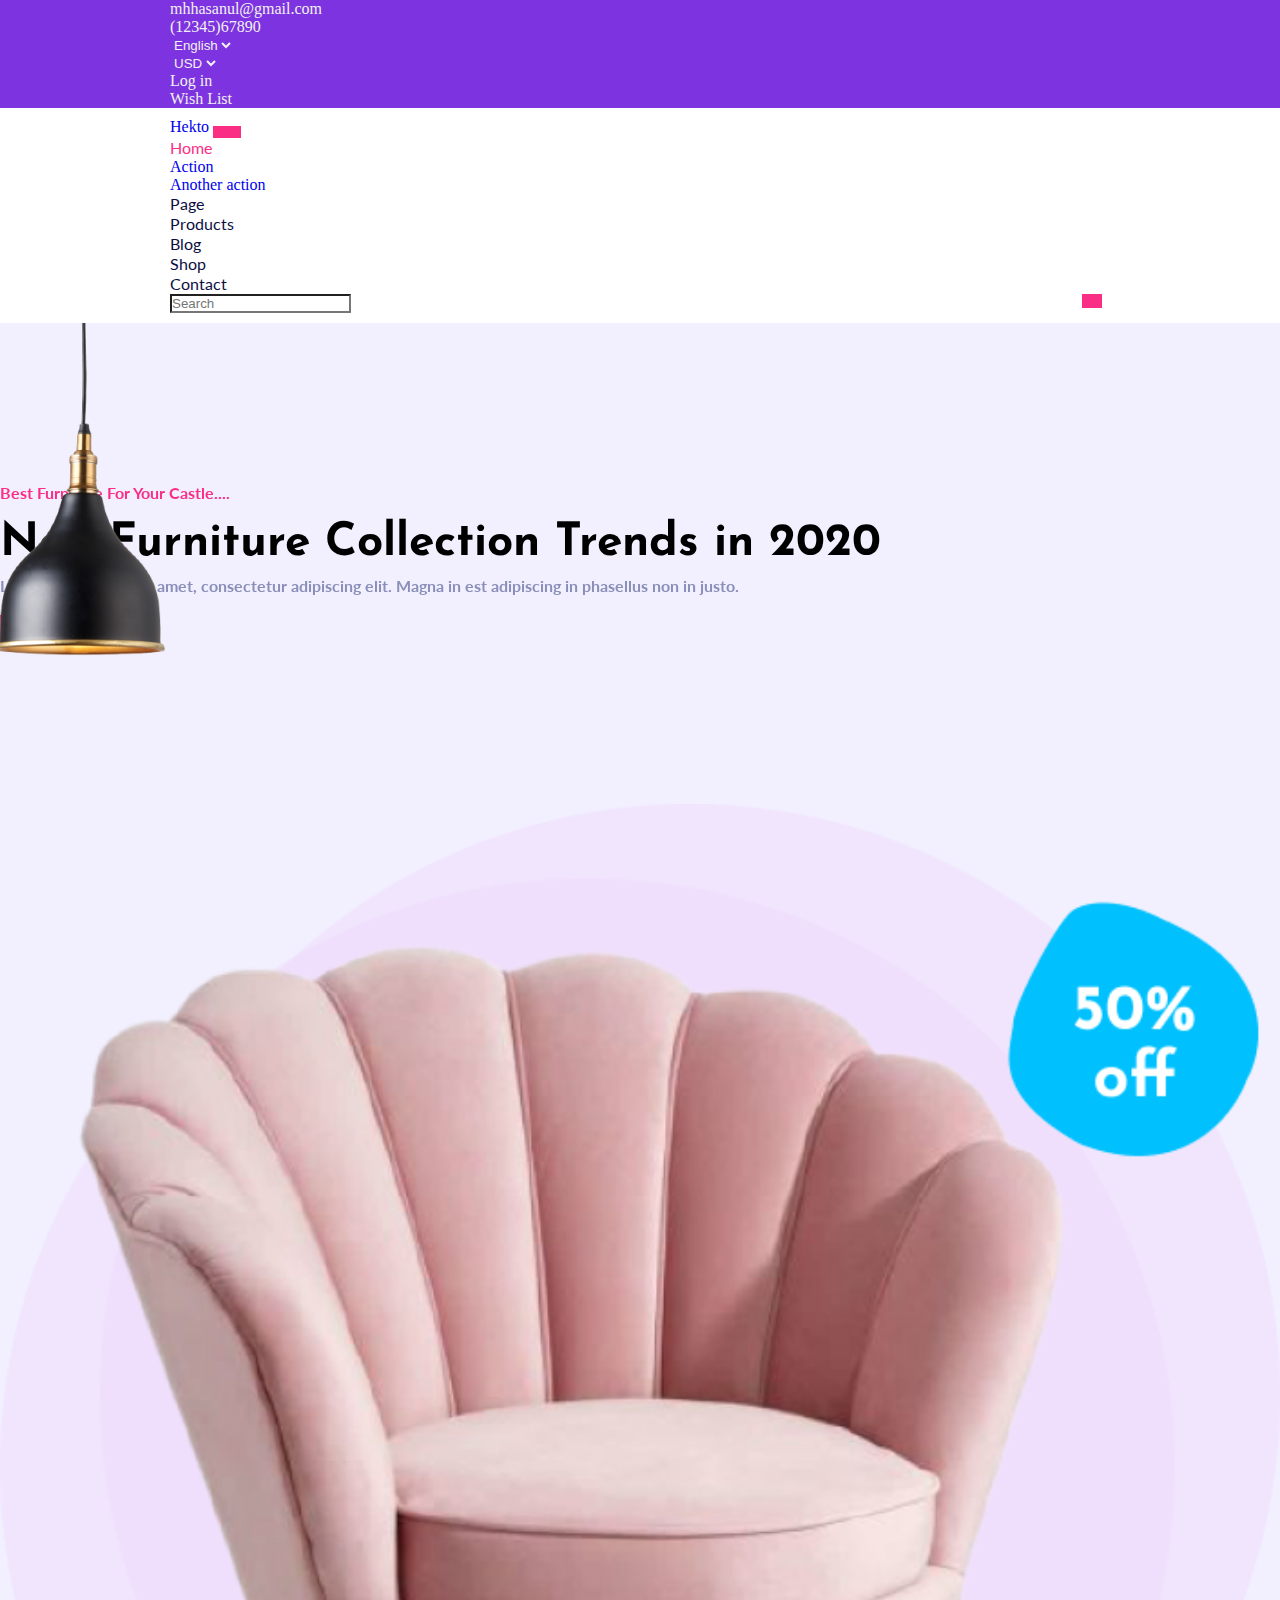
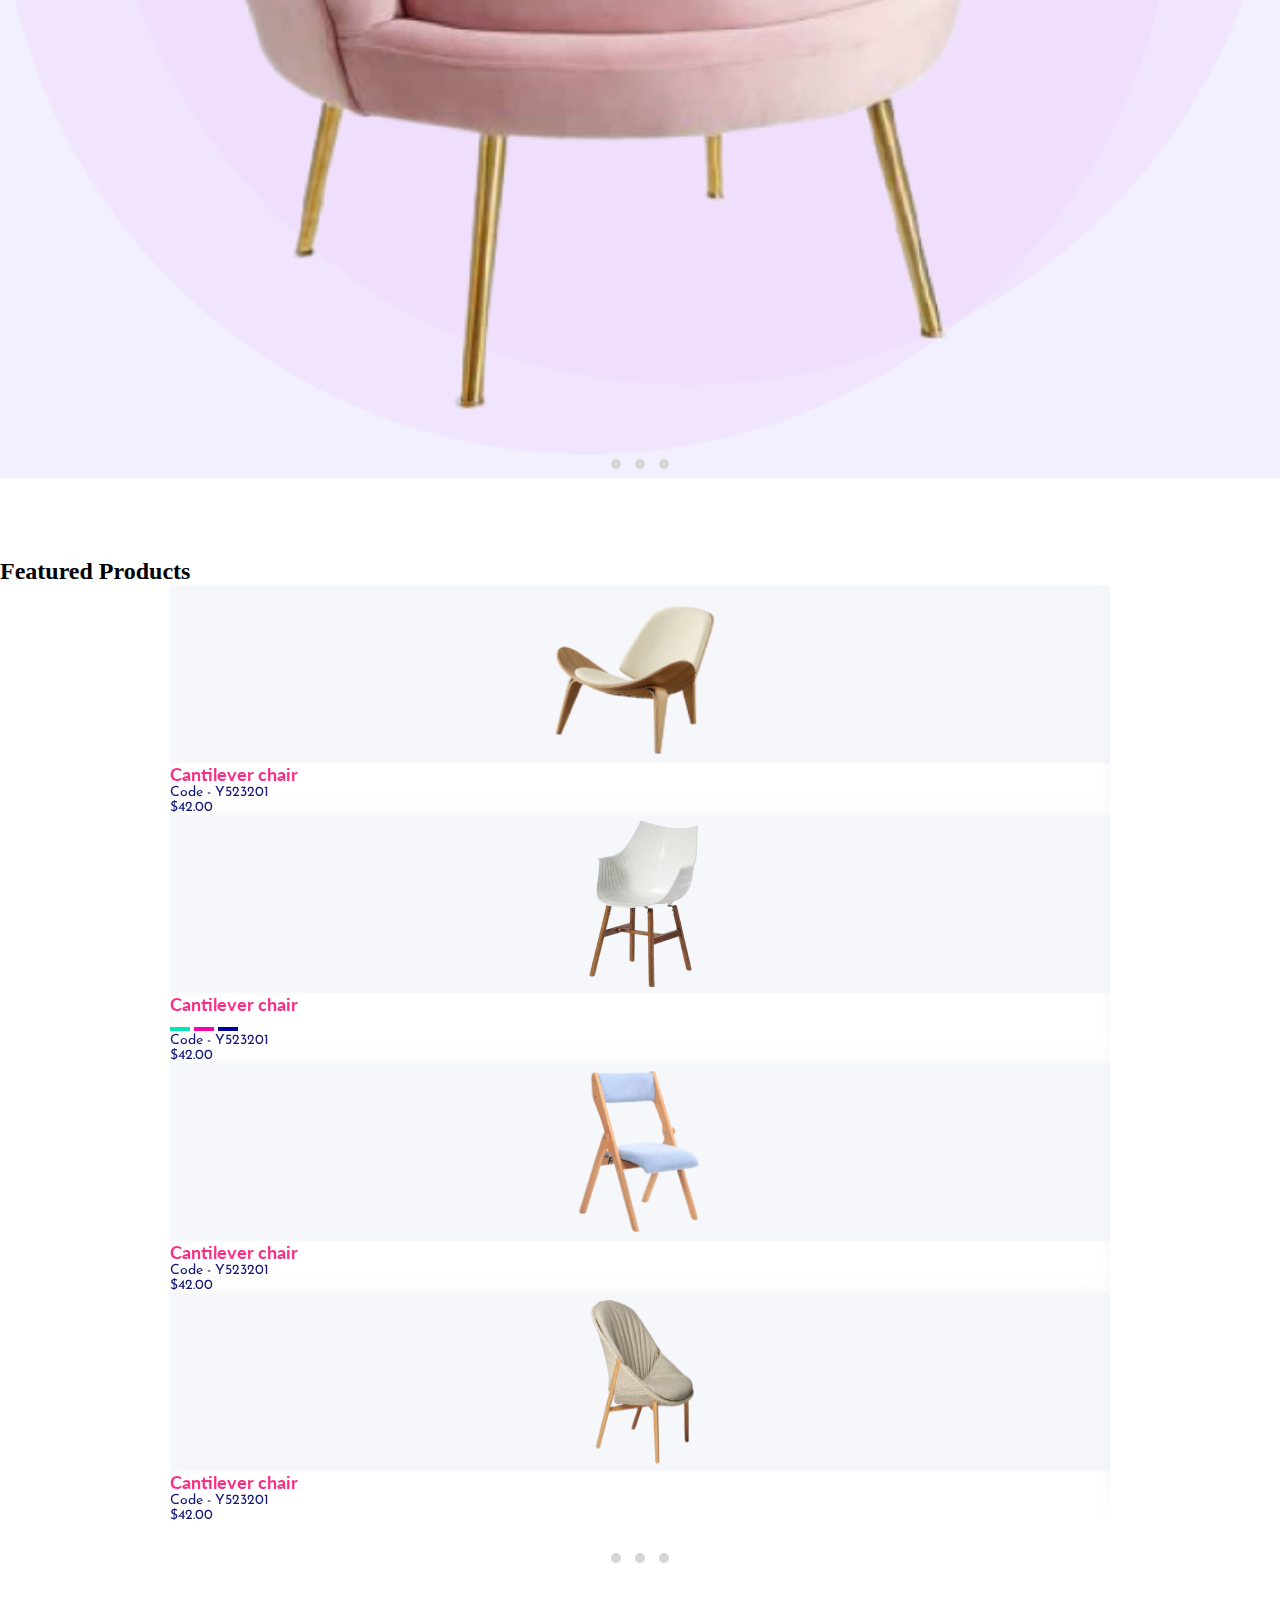
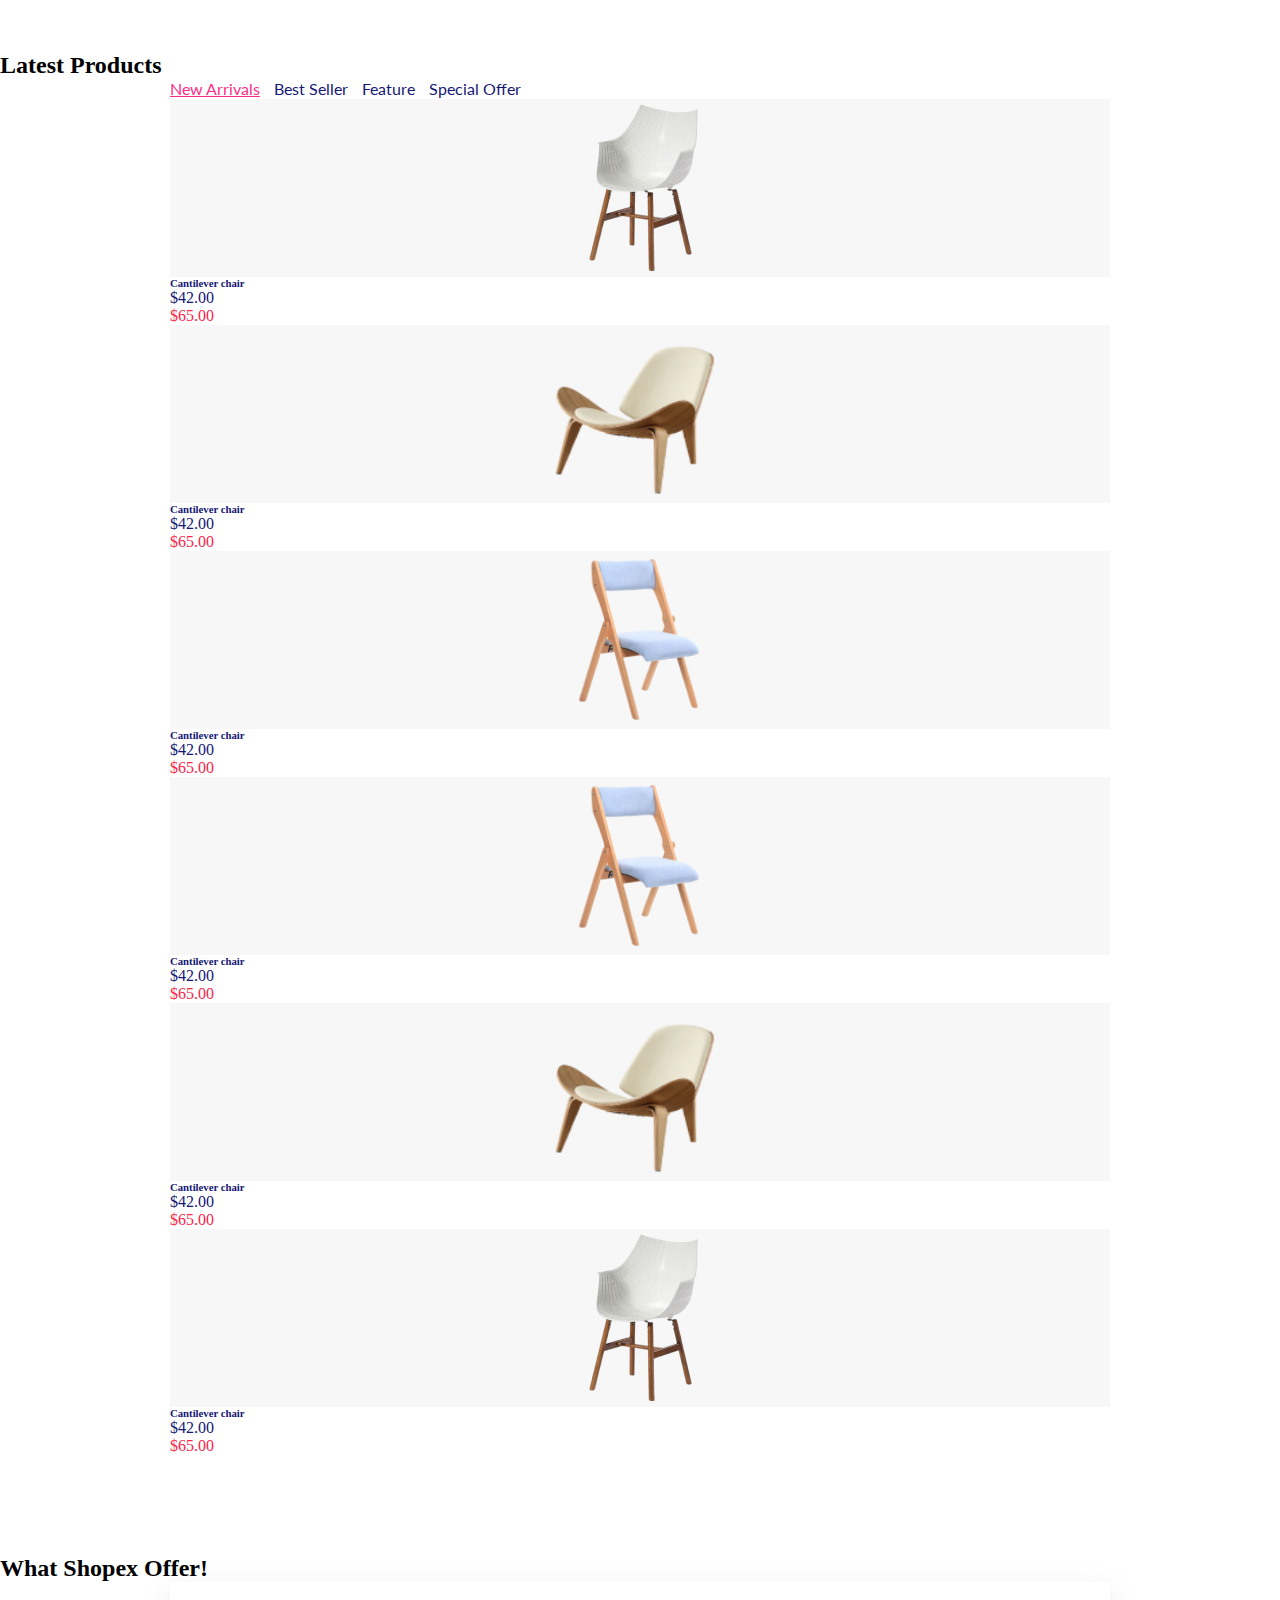
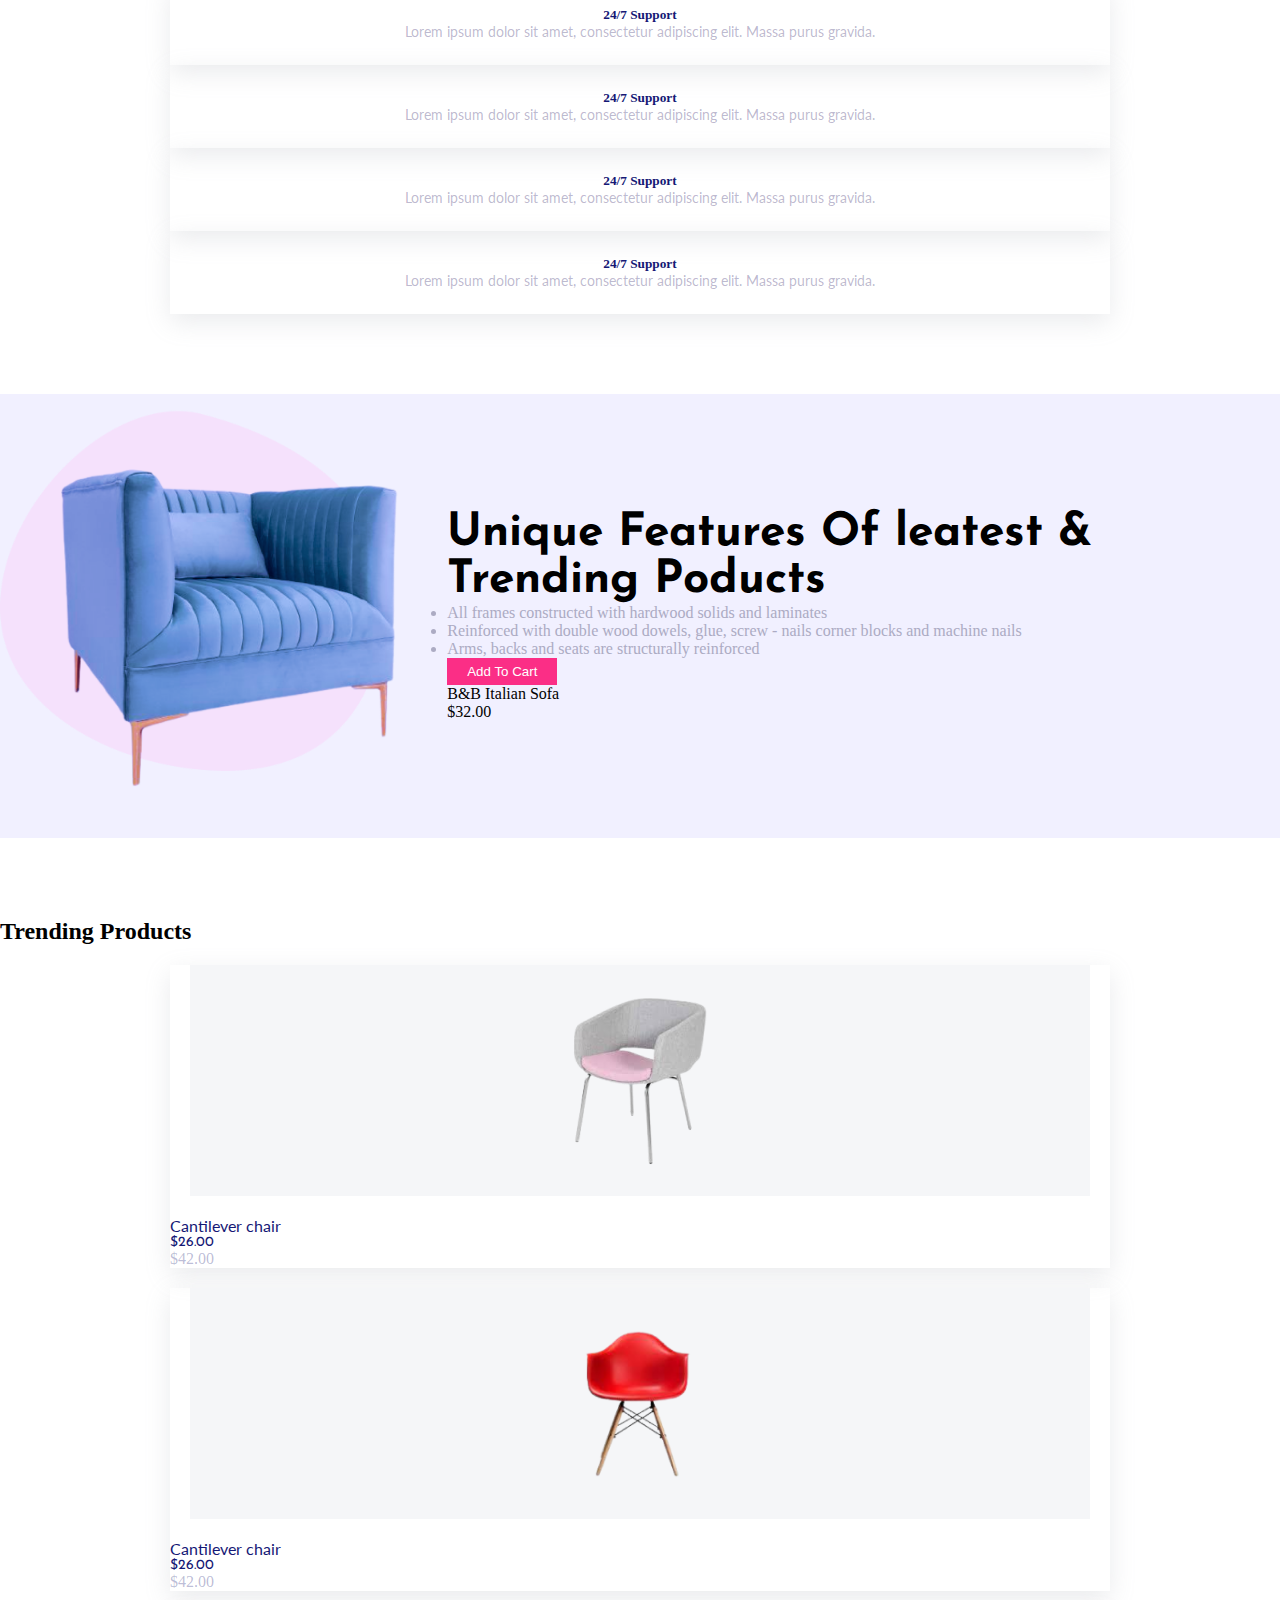
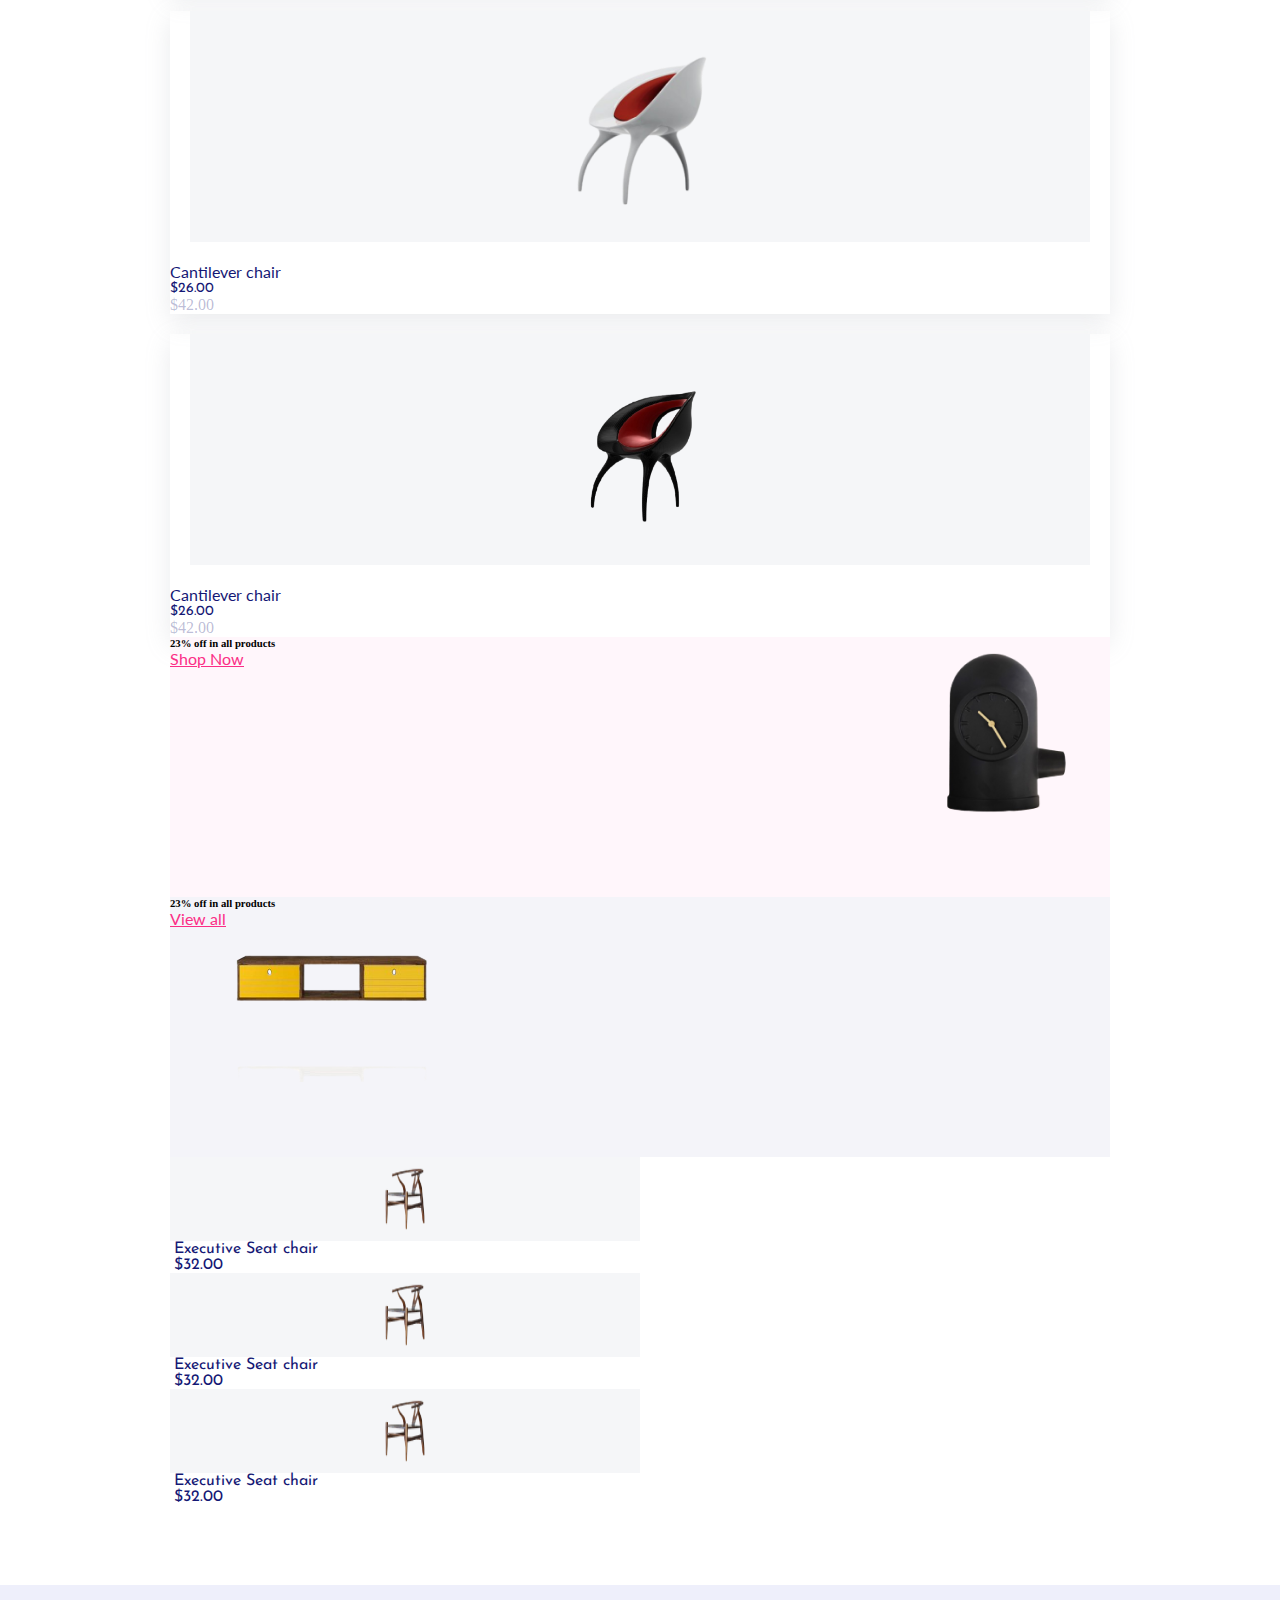
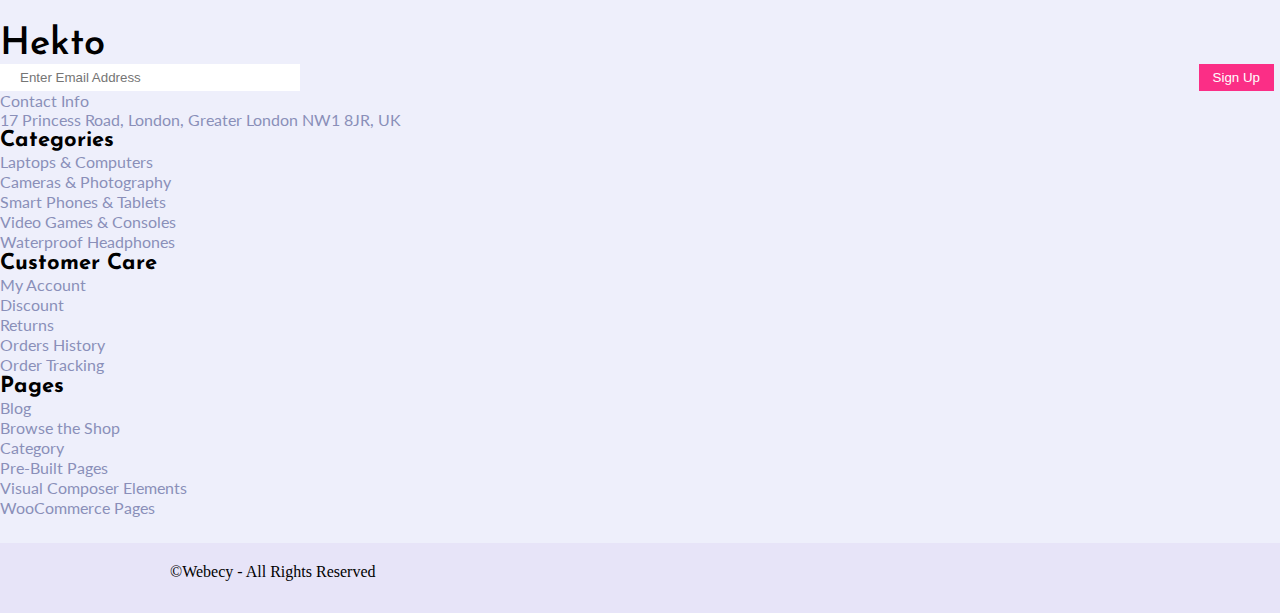
==== commit a1949d98: "feature-img-toggle" ====
--- a/index.html
+++ b/index.html
@@ -262,28 +262,6 @@
             <div class="row">
               <div class="col-md-3 ">
                 <div class="card">
-               <div class="card-img">
-                <img src="img/feature-1.png"  alt="feature" class="card-img-top" >
-                <div class="card-img-icon">
-                  <a href="#"><i class="fa-sharp fa-solid fa-cart-shopping fi-1"></i></a>
-                  <a href="#"><i class="fa-solid fa-heart fi-2"></i></a>
-                  <a href="#"><i class="fa-solid fa-magnifying-glass-plus fi-3"></i></i></a>
-                </div>
-                <div class="card-btn">
-                  <button >View All</button>
-                </div>
-               </div>
-               <div class="card-body text-center">
-                <div class="card-text"> 
-                  <h6>Cantilever chair</h6>
-                  <p>Code - Y523201</p>
-                  <p>$42.00</p>
-                </div>
-              </div>
-              </div>
-              </div>
-              <div class="col-md-3 ">
-                <div class="card">
                 <div class="card-img">
                   <img src="img/feature-2.png" alt="feature" class="card-img-top" >
                   <div class="card-img-icon">
@@ -303,6 +281,33 @@
                   </div>
                 </div>
                </div>
+              </div>
+              <div class="col-md-3 ">
+                <div class="card">
+               <div class="card-img">
+                <img src="img/feature-1.png "  alt="feature" class="card-img-top img-content-1 " >
+                <img src="img/feature-2.png "  alt="feature" class="card-img-top img-content-2" >
+                <img src="img/feature-3.png "  alt="feature" class="card-img-top img-content-3" >
+                <div class="card-img-icon">
+                  <a href="#"><i class="fa-sharp fa-solid fa-cart-shopping fi-1"></i></a>
+                  <a href="#"><i class="fa-solid fa-heart fi-2"></i></a>
+                  <a href="#"><i class="fa-solid fa-magnifying-glass-plus fi-3"></i></i></a>
+                </div>
+                <div class="card-btn">
+                  <button >View All</button>
+                </div>
+               </div>
+               <div class="card-body text-center">
+                <div class="card-text"> 
+                  <h6 class="pb-0">Cantilever chair</h6>
+                    <span class="change-img-1"><button class="color-1"></button></span>
+                    <span class="change-img-2"><button class="color-2"></button></span>
+                    <span class="change-img-3"><button class="color-3"></button></span>
+                  <p>Code - Y523201</p>
+                  <p>$42.00</p>
+                </div>
+              </div>
+              </div>
               </div>
               <div class="col-md-3 ">
               <div class="card">
@@ -348,98 +353,6 @@
                 </div>
               </div>
               </div>
-          </div>
-          </div>
-          <div class="item">
-            <div class="row">
-              <div  iv class="col-md-3 ">
-                <div class="card">
-                  <div class="card-img">
-                    <img src="img/feature-1.png"  alt="feature" class="card-img-top">
-                    <div class="card-img-icon">
-                      <a href="#"><i class="fa-sharp fa-solid fa-cart-shopping fi-1"></i></a>
-                      <a href="#"><i class="fa-solid fa-heart fi-2"></i></a>
-                      <a href="#"><i class="fa-solid fa-magnifying-glass-plus fi-3"></i></i></a>
-                    </div>
-                    <div class="card-btn">
-                      <button >View All</button>
-                    </div>
-                  </div>
-                    <div class="card-body text-center">
-                       <div class="card-text"> 
-                        <h6>Cantilever chair</h6>
-                        <p>Code - Y523201</p>
-                        <p>$42.00</p>
-                      </div>
-                    </div>
-                </div>
-            </div>
-           <div class="col-md-3 ">
-            <div class="card">
-            <div class="card-img">
-              <img src="img/feature-2.png" alt="feature" class="card-img-top">
-              <div class="card-img-icon">
-                <a href="#"><i class="fa-sharp fa-solid fa-cart-shopping fi-1"></i></a>
-                <a href="#"><i class="fa-solid fa-heart fi-2"></i></a>
-                <a href="#"><i class="fa-solid fa-magnifying-glass-plus fi-3"></i></i></a>
-              </div>
-              <div class="card-btn">
-                <button >View All</button>
-              </div>
-            </div>
-            <div class="card-body text-center">
-              <div class="card-text"> 
-                <h6>Cantilever chair</h6>
-                <p>Code - Y523201</p>
-                <p>$42.00</p>
-              </div>
-            </div>
-          </div>
-         </div>
-         <div class="col-md-3 ">
-          <div class="card">
-          <div class="card-img">
-            <img src="img/feature-3.png" alt="feature" class="card-img-top">
-            <div class="card-img-icon">
-              <a href="#"><i class="fa-sharp fa-solid fa-cart-shopping fi-1"></i></a>
-              <a href="#"><i class="fa-solid fa-heart fi-2"></i></a>
-              <a href="#"><i class="fa-solid fa-magnifying-glass-plus fi-3"></i></i></a>
-            </div>
-            <div class="card-btn">
-              <button >View All</button>
-            </div>
-          </div>
-          <div class="card-body text-center">
-            <div class="card-text"> 
-              <h6>Cantilever chair</h6>
-              <p>Code - Y523201</p>
-              <p>$42.00</p>
-            </div>
-          </div>
-        </div>
-       </div>
-       <div class="col-md-3 ">
-        <div class="card">
-        <div class="card-img">
-          <img src="img/feature-4.png" alt="feature" class="card-img-top">
-          <div class="card-img-icon">
-            <a href="#"><i class="fa-sharp fa-solid fa-cart-shopping fi-1"></i></a>
-            <a href="#"><i class="fa-solid fa-heart fi-2"></i></a>
-            <a href="#"><i class="fa-solid fa-magnifying-glass-plus fi-3"></i></i></a>
-          </div>
-          <div class="card-btn">
-            <button >View All</button>
-          </div>
-        </div>
-        <div class="card-body text-center">
-          <div class="card-text ">
-            <h6>Cantilever chair</h6>
-            <p>Code - Y523201</p>
-            <p>$42.00</p>
-          </div>
-        </div>
-      </div>
-     </div>
           </div>
           </div>
           <div class="item">
@@ -532,7 +445,7 @@
       </div>
      </div>
       </div>
-      </div>
+          </div>
           <div class="item">
             <div class="row">
             <div class="col-md-3 ">
@@ -624,7 +537,7 @@
       </div>
      </div>
     </div>
-        </div>
+          </div>
         </div>
         <!-- For Mobile -->
          <div class="owl-two owl-carousel owl-theme ph mobile-slider">
@@ -1878,7 +1791,7 @@
     loop:true,
     margin:10,
     nav:true,
-    // autoplay:true,
+    autoplay:true,
     autoplayTimeout:5000,
     autoplayHoverPause:true,
     responsive:{
--- a/css/style.css
+++ b/css/style.css
@@ -1,467 +1,488 @@
-@import url('https://fonts.googleapis.com/css2?family=Alfa+Slab+One&family=Josefin+Sans:wght@100;200;300;400;500;600;700&family=Lato:ital,wght@0,100;0,300;0,400;0,700;0,900;1,400&family=Montserrat:ital,wght@0,100;0,200;0,300;0,400;0,500;0,600;0,700;0,800;1,300;1,400;1,500;1,600;1,700&display=swap');
+@import url("https://fonts.googleapis.com/css2?family=Alfa+Slab+One&family=Josefin+Sans:wght@100;200;300;400;500;600;700&family=Lato:ital,wght@0,100;0,300;0,400;0,700;0,900;1,400&family=Montserrat:ital,wght@0,100;0,200;0,300;0,400;0,500;0,600;0,700;0,800;1,300;1,400;1,500;1,600;1,700&display=swap");
 
 /* 
 font-family: 'Josefin Sans', sans-serif;
 font-family: 'Lato', sans-serif;
 */
 
-.top-contact{
-    color: #F1F1F1;
-
-}
-.top-left select{
-    background-color:transparent;
-    color: #F1F1F1;
-    border: 0;
-}
-.top-left li{
-    padding-right: 12px;
-}
-.top-left li a{
-    color: #F1F1F1;
-
+.top-contact {
+  color: #f1f1f1;
+}
+.top-left select {
+  background-color: transparent;
+  color: #f1f1f1;
+  border: 0;
+}
+.top-left li {
+  padding-right: 12px;
+}
+.top-left li a {
+  color: #f1f1f1;
 }
 .search-box {
-    position: relative;
-}
-.search-icon{
-    padding: 7px 10px;
-    position: absolute;
-    top: 0px;
-    right: 8px;
-    background: #FB2E86;
-    font-size: 16px;
-}
-.search-icon i{
-    color: #fff;
-}
-.top-section{
-    min-height: 44px;
-    background: #7E33E0;
-}
-.top-contact{
-    width: 50%;
-}
-.navbar{
-    padding: 10px 170px;
-}
-.nav-link{
-   padding-right: 15px !important; 
-   color:#0D0E43;
-   font-family: 'Lato', sans-serif;
-}
-.active{
-    color: #fb2e86 !important;
+  position: relative;
+}
+.search-icon {
+  padding: 7px 10px;
+  position: absolute;
+  top: 0px;
+  right: 8px;
+  background: #fb2e86;
+  font-size: 16px;
+}
+.search-icon i {
+  color: #fff;
+}
+.top-section {
+  min-height: 44px;
+  background: #7e33e0;
+}
+.top-contact {
+  width: 50%;
+}
+.navbar {
+  padding: 10px 170px;
+}
+.nav-link {
+  padding-right: 15px !important;
+  color: #0d0e43;
+  font-family: "Lato", sans-serif;
+}
+.active {
+  color: #fb2e86 !important;
 }
 /* Banner Section CSS */
-.banner-section{
-    background-color: #F2F0FF;
-    position: relative;
+.banner-section {
+  background-color: #f2f0ff;
+  position: relative;
 }
 .after-scroll {
-    position: sticky;
-    top: 0;
-    width: 100%;
-    z-index: 99999;
-  }
+  position: sticky;
+  top: 0;
+  width: 100%;
+  z-index: 99999;
+}
+#top-nav {
+  background-color: #fff;
+}
 /* .banner-right{
     position: relative;
 } */
-.right-img{
-    position: absolute;
-    top: -10px;
-    left: -110px;
-}
-.right-content{
-    padding: 160px 0;
-}
-.right-content>.sub-heading p{
-    color: #FB2E86;
-    font-family: 'Lato', sans-serif;
-    font-weight: Bold;
-    font-size: 16px;
-}
-.right-content>.banner-heading h2{
-    color: #000;
-    font-family: 'Josefin Sans', sans-serif;
-    font-size: 46px;
-    font-weight: bold;
-    line-height: 1.4;
-    margin-top: 10px;
-}
-.right-content>.banner-text p{
-    color: #8A8FB9;
-    font-family: 'Lato', sans-serif;
-    font-weight: Bold;
-    font-size: 16px;
-    margin-bottom: 20px;
-}
-.shop-now{
-    color: #fff;
-    font-family: 'Josefin Sans', sans-serif;
-    font-size: 17px;
+.right-img {
+  position: absolute;
+  top: -10px;
+  left: -110px;
+}
+.right-content {
+  padding: 160px 0;
+}
+.right-content > .sub-heading p {
+  color: #fb2e86;
+  font-family: "Lato", sans-serif;
+  font-weight: Bold;
+  font-size: 16px;
+}
+.right-content > .banner-heading h2 {
+  color: #000;
+  font-family: "Josefin Sans", sans-serif;
+  font-size: 46px;
+  font-weight: bold;
+  line-height: 1.4;
+  margin-top: 10px;
+}
+.right-content > .banner-text p {
+  color: #8a8fb9;
+  font-family: "Lato", sans-serif;
+  font-weight: Bold;
+  font-size: 16px;
+  margin-bottom: 20px;
+}
+.shop-now {
+  color: #fff;
+  font-family: "Josefin Sans", sans-serif;
+  font-size: 17px;
 }
 
 /* Feature Product CSS */
-.feature-product{
-    padding: 80px 0;
-}
-.feature-product .card-img{
-    background-color: #F6F7FB;
-    display: flex;
-    justify-content: center;
-    
-}
-.feature-product .card-img img{
-    width: 178px;
-    height: 178px;
-    position: relative;
-}
-
-
-.feature-product .card:hover .card-body{
-   background-color: #2F1AC4;
-}
-.feature-product .card:hover .card-body .card-text h6, .feature-product .card:hover .card-body .card-text p{
-    color: #fff !important;
- }
- .feature-product .card-img-icon {
-    position: absolute;
-    top: 5px;
-    left: 15px;
-    display: none;
-}
-.feature-product .card-img-icon a{
-    padding-right: 7px;
-}
-.feature-product .card:hover .card-img-icon{
-    display: block;
-}
-.fi-1{
-    color: #2F1AC4;
-}
-.fi-2, .fi-3{
-    color: #1DB4E7;
-}
-.card-btn{
-    position: absolute;
-    bottom: 110px;
-    transition:transform .2s ease-in-out;
-    display: none;
-}
-.card-btn button{
-    color: #fff;
-    background: #08D15F;
-    padding: 0px 12px !important;
-    border-radius: 3px;
-    -webkit-border-radius: 3px;
-    -moz-border-radius: 3px;
-    -ms-border-radius: 3px;
-    -o-border-radius: 3px;
-}
-.feature-product .card:hover .card-btn{
-    display: block;
-}
-.feature-product .card{
-    border-radius: 0;
-    box-shadow:0px 8px 24px rgba(149, 157, 165, 0.2) ;
-    -webkit-border-radius: 0;
-    -moz-border-radius: 0;
-    -ms-border-radius: 0;
-    -o-border-radius: 0;
-}
-
-.card-text h6{
-    font-family: 'Lato', sans-serif;
-    color: #FB2E86;
-    font-size:18px;
-}
-.card-text p{
-    color: #151875;
-    font-family: 'Josefin Sans', sans-serif;
-    font-size: 14px;
+.feature-product {
+  padding: 80px 0;
+}
+.feature-product .card-img {
+  background-color: #f6f7fb;
+  display: flex;
+  justify-content: center;
+}
+.feature-product .card-img img {
+  width: 178px;
+  height: 178px;
+  position: relative;
+  transition: all 0.5s ease-in-out;
+}
+/* .feature-product .card:hover .card-img img {
+  width: 150px;
+  height: 150px;
+} */
+
+.feature-product .card .card-body {
+  transition: all 2s ease-in-out;
+}
+.feature-product .card:hover .card-body {
+  background-color: #2f1ac4;
+}
+.feature-product .card:hover .card-body .card-text h6,
+.feature-product .card:hover .card-body .card-text p {
+  color: #fff !important;
+}
+.feature-product .card-img-icon {
+  position: absolute;
+  top: 5px;
+  left: 15px;
+  display: none;
+  transition: all 2s ease-in-out;
+}
+.feature-product .card-img-icon a {
+  padding-right: 7px;
+}
+.feature-product .card:hover .card-img-icon {
+  display: block;
+}
+.fi-1 {
+  color: #2f1ac4;
+}
+.fi-2,
+.fi-3 {
+  color: #1db4e7;
+}
+.card-btn {
+  position: absolute;
+  bottom: 130px;
+  transition: transform 2s ease-in-out;
+  display: none;
+}
+.card-btn button {
+  color: #fff;
+  background: #08d15f;
+  padding: 0px 12px !important;
+  border-radius: 3px;
+  -webkit-border-radius: 3px;
+  -moz-border-radius: 3px;
+  -ms-border-radius: 3px;
+  -o-border-radius: 3px;
+}
+.feature-product .card:hover .card-btn {
+  display: block;
+}
+.feature-product .card {
+  border-radius: 0;
+  box-shadow: 0px 8px 24px rgba(149, 157, 165, 0.2);
+  -webkit-border-radius: 0;
+  -moz-border-radius: 0;
+  -ms-border-radius: 0;
+  -o-border-radius: 0;
+}
+
+.card-text h6 {
+  font-family: "Lato", sans-serif;
+  color: #fb2e86;
+  font-size: 18px;
+}
+.card-text p {
+  color: #151875;
+  font-family: "Josefin Sans", sans-serif;
+  font-size: 14px;
 }
 .feature-product .owl-theme .owl-dots {
-    margin-top: 25px;
-    text-align: center;
-    -webkit-tap-highlight-color: transparent;
-}
-.mobile-slider{
-    display: none !important;
+  margin-top: 25px;
+  text-align: center;
+  -webkit-tap-highlight-color: transparent;
+}
+.mobile-slider {
+  display: none !important;
+}
+.color-1 {
+  padding: 2px 10px;
+  background-color: #05e6b7 !important;
+}
+.color-2 {
+  padding: 2px 10px;
+  background-color: #f701a8 !important;
+}
+.color-3 {
+  padding: 2px 10px;
+  background-color: #00009d !important;
+}
+.img-show {
+  display: inline-block;
 }
 /* Latest Product */
-.latest-product{
-    padding: 0 0 60px;
-}
-.latest-product h6{
-    color:#151875;
-}
-.latest-price p{
-    color:#151875
-}
-.latest-price span p{
-    color: #FB2448;
-
-}
-.latest-product a{
-    color: #151875;
-    padding-right: 10px;
-    cursor: pointer;
-    font-family: 'Lato', sans-serif;
-    font-size: 16px;
-}
-.act{
-    text-decoration: underline;
-    color: #FB2E86 !important;
-}
-.card{
-    border: 0;
-}
-.latest-product .card-img{
-    display: flex;
-    justify-content: center;
-    background-color:#F7F7F7;
-}
-.latest-product .card-img img{
-    max-height: 178px !important;
-    width: 178px;
-}
-.latest-product .card{
-    position: relative;
-}
-.latest-product .card-img-icon{
-    position: absolute;
-    bottom: 66px;
-    left: 15px;
-    display: none;
-}
-.latest-product .card:hover .card-img-icon{
-    display: block;
+.latest-product {
+  padding: 0 0 60px;
+}
+.latest-product h6 {
+  color: #151875;
+}
+.latest-price p {
+  color: #151875;
+}
+.latest-price span p {
+  color: #fb2448;
+}
+.latest-product a {
+  color: #151875;
+  padding-right: 10px;
+  cursor: pointer;
+  font-family: "Lato", sans-serif;
+  font-size: 16px;
+}
+.act {
+  text-decoration: underline;
+  color: #fb2e86 !important;
+}
+.card {
+  border: 0;
+}
+.latest-product .card-img {
+  display: flex;
+  justify-content: center;
+  background-color: #f7f7f7;
+}
+.latest-product .card-img img {
+  max-height: 178px !important;
+  width: 178px;
+}
+.latest-product .card {
+  position: relative;
+}
+.latest-product .card-img-icon {
+  position: absolute;
+  bottom: 66px;
+  left: 15px;
+  display: none;
+}
+.latest-product .card:hover .card-img-icon {
+  display: block;
 }
 .latest-product .sale-sticker {
-    background-image: url(../img/bg-sale.png);
-    background-repeat: no-repeat;
-    background-size: cover;
-    position: absolute;
-    height: 70px;
-    width: 70px;
-    top: 10px;
-    left: 12px;
-    rotate: -25deg;
-    display: none;
-}
-.latest-product .sale-sticker p{
-    rotate: -25deg;
-    margin: 24px 18px 0;
-    color: #fff;
-}
-.latest-product .card:hover .card-img{
-    background-color: #fff;
-}
-.latest-product .card:hover .sale-sticker{
-    display: block;
+  background-image: url(../img/bg-sale.png);
+  background-repeat: no-repeat;
+  background-size: cover;
+  position: absolute;
+  height: 70px;
+  width: 70px;
+  top: 10px;
+  left: 12px;
+  rotate: -25deg;
+  display: none;
+}
+.latest-product .sale-sticker p {
+  rotate: -25deg;
+  margin: 24px 18px 0;
+  color: #fff;
+}
+.latest-product .card:hover .card-img {
+  background-color: #fff;
+}
+.latest-product .card:hover .sale-sticker {
+  display: block;
 }
 
 /* Offer */
-.offer-section{
-    padding: 40px 0 80px;
-}
-.offer-section .card{
-    border:0;
-    box-shadow:0px 8px 24px rgba(149, 157, 165, 0.2) ;
-}
-.card-content{
-    padding: 25px 0;
-    display: flex;
-    align-items: center;
-    flex-direction: column
-}
-.card-icon i{
-    color: #FF6344;
-    font-size: 22px;
-}
-.service-text{
-    text-align: center;
-}
-.service-text h5{
-    color: #151875;
-}
-.service-text p{
-    color: #1A0B5B4D;
-    font-family: 'Lato', sans-serif;
-    font-size: 14px;
-
+.offer-section {
+  padding: 40px 0 80px;
+}
+.offer-section .card {
+  border: 0;
+  box-shadow: 0px 8px 24px rgba(149, 157, 165, 0.2);
+}
+.card-content {
+  padding: 25px 0;
+  display: flex;
+  align-items: center;
+  flex-direction: column;
+}
+.card-icon i {
+  color: #ff6344;
+  font-size: 22px;
+}
+.service-text {
+  text-align: center;
+}
+.service-text h5 {
+  color: #151875;
+}
+.service-text p {
+  color: #1a0b5b4d;
+  font-family: "Lato", sans-serif;
+  font-size: 14px;
 }
 /* Promo Section CSS*/
-.promo-section{
-    background-color: #F1F0FF;
-}
-.promo-banner{
-    display: flex;
-    justify-content: space-evenly;
-}
-.promo-content{
-    display: flex;
-    flex-direction: column;
-    justify-content: center
-}
-.promo-content h2{
-    font-family: 'Josefin Sans', sans-serif;
-    font-weight: 700;
-    font-size:46px;
-    
-
-}
-.promo-content ul li{
-    list-style: disc;
-    color: #ACABC3;
-
-}
-.card-shadow{
-    border: none;
-    border-radius: 0;
-    box-shadow:0px 8px 24px rgba(149, 157, 165, 0.2) ;
-}
-.add-to-cart{
-    padding: 6px 20px;
-    color: #fff;
+.promo-section {
+  background-color: #f1f0ff;
+}
+.promo-banner {
+  display: flex;
+  justify-content: space-evenly;
+}
+.promo-content {
+  display: flex;
+  flex-direction: column;
+  justify-content: center;
+}
+.promo-content h2 {
+  font-family: "Josefin Sans", sans-serif;
+  font-weight: 700;
+  font-size: 46px;
+}
+.promo-content ul li {
+  list-style: disc;
+  color: #acabc3;
+}
+.card-shadow {
+  border: none;
+  border-radius: 0;
+  box-shadow: 0px 8px 24px rgba(149, 157, 165, 0.2);
+}
+.add-to-cart {
+  padding: 6px 20px;
+  color: #fff;
 }
 /* Tending */
-.trending-products{
-    padding: 80px 0;
-}
-.trend-product{
-    background-color: #F5F6F8;
-    display: flex;
-    justify-content: center; 
-    padding: 30px;
-    margin: 20px;
-}
-.trend-product img{
-    width: 171px;
-    height: 171px;
-}
-.price-trend p{
-    color:#151875;
-    margin-right: 10px;
-    font-family: 'Josefin Sans', sans-serif;
-    font-size: 14px;
-}
-.trent-price-original p{
-    color:#1518754D;
-}
-.text-color{
-    color:#151875;
-    font-family: 'Lato', sans-serif;
-    font-size: 16px;
-}
-.discount-product{
-    background-color: #FFF6FB;
-    min-height: 260px;
-}
-.discount-shop{
-    position: relative;
-}
-.discount-shop img{
-    position: absolute;
-    width: 213px;
-    height: 207px;
-    top: -22px;
-    right: 0;
-}
-.all-discount{
-    position: relative;
-    background-color: #31208A0D;
-    min-height: 260px;
-}
-.all-discount img{
-    width: 209px;
-    height: 173px;
-    position: absolute;
-}
-.discount-product a, .all-discount a{
-    color: #FB2E86;
-    font-family: 'Lato', sans-serif;
-    font-size: 16px;
-    text-decoration: underline;
-
-}
-.exclusive-img{
-    width: 50%;
-    background-color: #F5F6F8;
-    display: flex;
-    justify-content: center;
-}
-.exclusive-item img{
-    width: 64px;
-    height:84px;
-}
-.exclusive-des{
-    padding-left: 4px;
-}
-.exclusive-des p{
-    color: #151875;
-    font-family: 'Josefin Sans', sans-serif;
-    font-size: 16px;
+.trending-products {
+  padding: 80px 0;
+}
+.trend-product {
+  background-color: #f5f6f8;
+  display: flex;
+  justify-content: center;
+  padding: 30px;
+  margin: 20px;
+}
+.trend-product img {
+  width: 171px;
+  height: 171px;
+}
+.price-trend p {
+  color: #151875;
+  margin-right: 10px;
+  font-family: "Josefin Sans", sans-serif;
+  font-size: 14px;
+}
+.trent-price-original p {
+  color: #1518754d;
+}
+.text-color {
+  color: #151875;
+  font-family: "Lato", sans-serif;
+  font-size: 16px;
+}
+.discount-product {
+  background-color: #fff6fb;
+  min-height: 260px;
+}
+.discount-shop {
+  position: relative;
+}
+.discount-shop img {
+  position: absolute;
+  width: 213px;
+  height: 207px;
+  top: -22px;
+  right: 0;
+}
+.all-discount {
+  position: relative;
+  background-color: #31208a0d;
+  min-height: 260px;
+}
+.all-discount img {
+  width: 209px;
+  height: 173px;
+  position: absolute;
+}
+.discount-product a,
+.all-discount a {
+  color: #fb2e86;
+  font-family: "Lato", sans-serif;
+  font-size: 16px;
+  text-decoration: underline;
+}
+.exclusive-img {
+  width: 50%;
+  background-color: #f5f6f8;
+  display: flex;
+  justify-content: center;
+}
+.exclusive-item img {
+  width: 64px;
+  height: 84px;
+}
+.exclusive-des {
+  padding-left: 4px;
+}
+.exclusive-des p {
+  color: #151875;
+  font-family: "Josefin Sans", sans-serif;
+  font-size: 16px;
 }
 /* Footer CSS */
-.footer-section{
-    background-color: #EEEFFB;
-    padding: 40px 0 25px;
-    
- }
- .sign-up{
-    position: relative;
-    }
-    .sign-up input{
-        width: 300px;
-        padding: 6px 20px;
-        border: none;
-        background: #fff;
-    }
-    .sign-up input:focus{
-        outline: none;
-    }
-    .btn-signup{
-        color: #fff;
-        position: absolute;
-        right: 6px;
-    }
-.sign-up p{
-    font-family: 'Lato', sans-serif;
-    font-size: 16px;
-    color: #8A8FB9;
-}
-.footer-top-content h4{
-    font-family: 'Josefin Sans', sans-serif;
-    font-size:22px;
-    color: #000;
-}
-.footer-top-content ul li a{
-    font-family: 'Lato', sans-serif;
-    font-size:16px;
-    color: #8A8FB9
-}
-.footer-bottom{
-    background-color: #E7E4F8;
-    padding: 20px 0;
-}
-.footer-content{
-    display: flex;
-    justify-content: space-between;
-}
-
- .social ul li{
-    display: inline-block; 
-}  
-.twit-icon, .fb-icon, .yt-icon{
-    color: #fff;
-    margin-right: 10px;
-    width: 30px;
-    height: 30px;
-    border-radius: 50%;
-    text-align: center;
-    line-height: 30px;
-    font-size: 16px;
-    background-color: #151875;
-}
+.footer-section {
+  background-color: #eeeffb;
+  padding: 40px 0 25px;
+}
+.sign-up {
+  position: relative;
+}
+.sign-up input {
+  width: 300px;
+  padding: 6px 20px;
+  border: none;
+  background: #fff;
+}
+.sign-up input:focus {
+  outline: none;
+}
+.btn-signup {
+  color: #fff;
+  position: absolute;
+  right: 6px;
+}
+.sign-up p {
+  font-family: "Lato", sans-serif;
+  font-size: 16px;
+  color: #8a8fb9;
+}
+.footer-top-content h4 {
+  font-family: "Josefin Sans", sans-serif;
+  font-size: 22px;
+  color: #000;
+}
+.footer-top-content ul li a {
+  font-family: "Lato", sans-serif;
+  font-size: 16px;
+  color: #8a8fb9;
+}
+.footer-bottom {
+  background-color: #e7e4f8;
+  padding: 20px 0;
+}
+.footer-content {
+  display: flex;
+  justify-content: space-between;
+}
+
+.social ul li {
+  display: inline-block;
+}
+.twit-icon,
+.fb-icon,
+.yt-icon {
+  color: #fff;
+  margin-right: 10px;
+  width: 30px;
+  height: 30px;
+  border-radius: 50%;
+  text-align: center;
+  line-height: 30px;
+  font-size: 16px;
+  background-color: #151875;
+}
